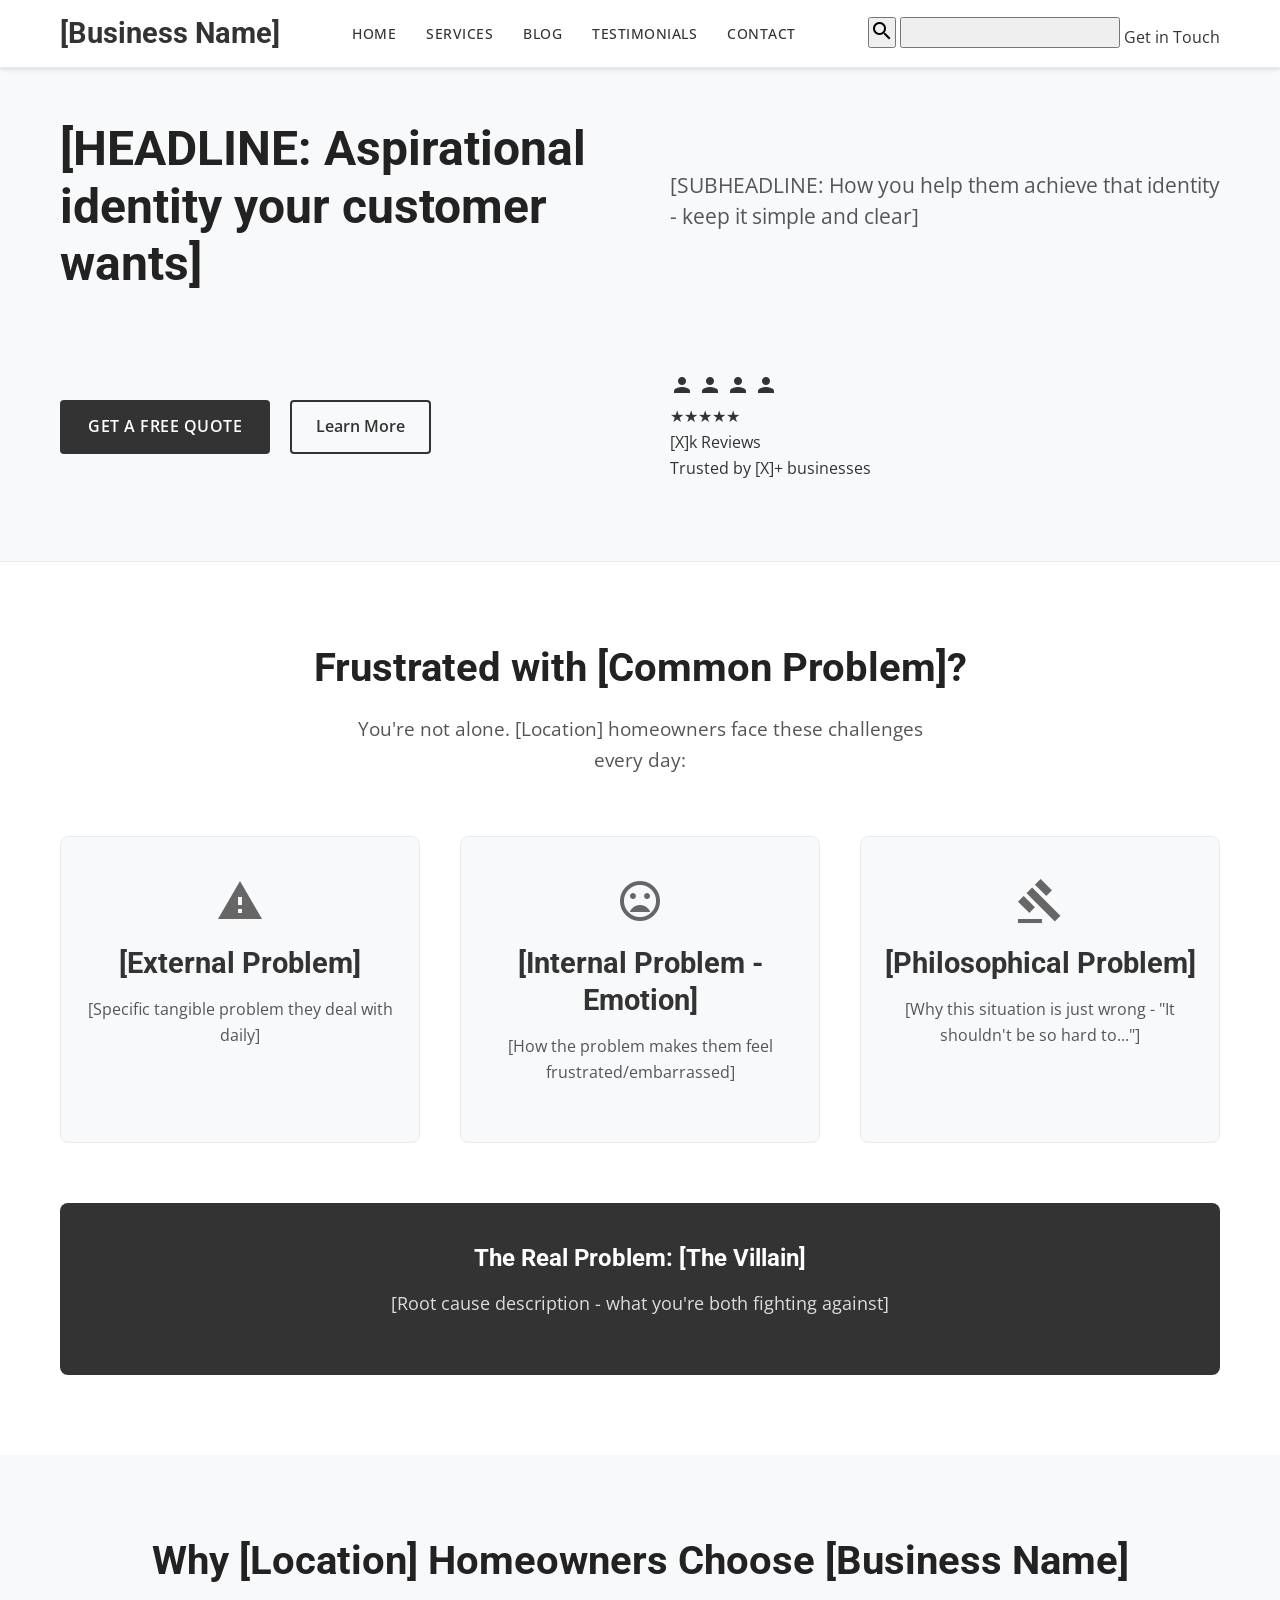
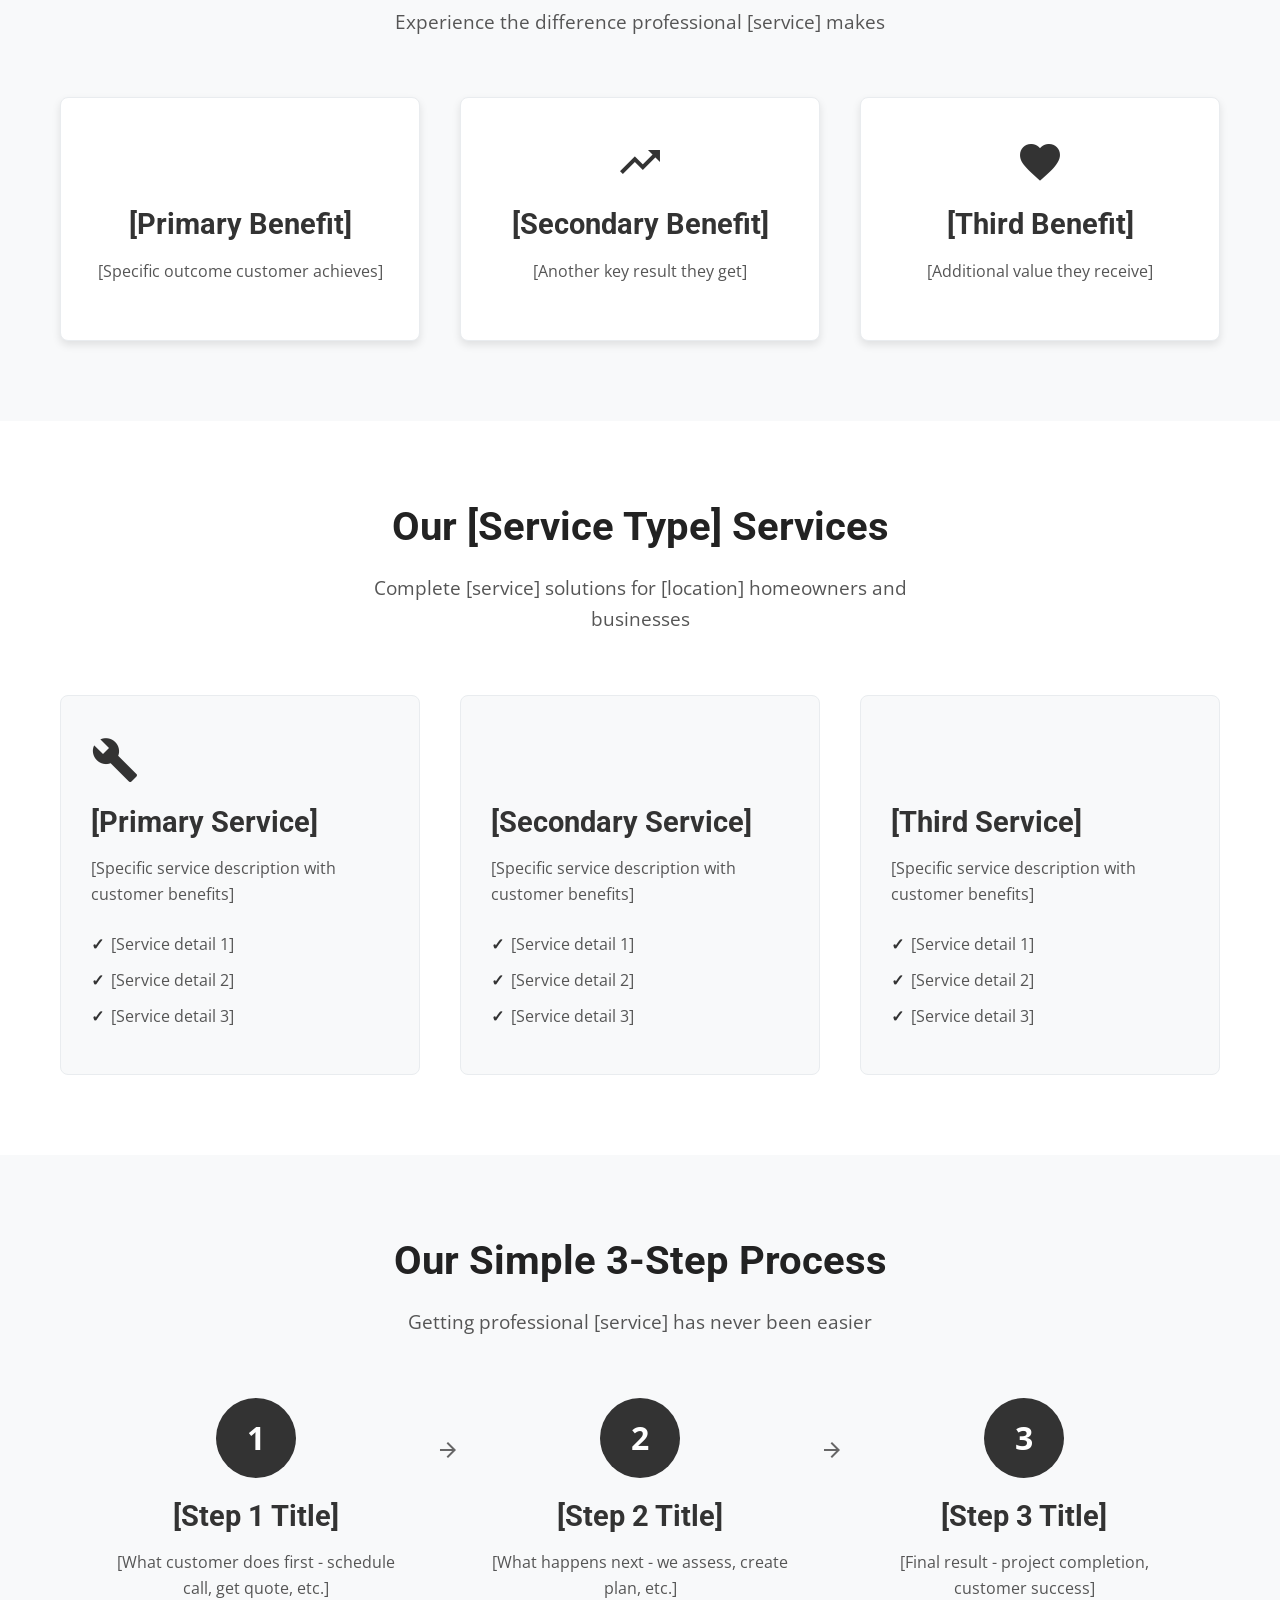
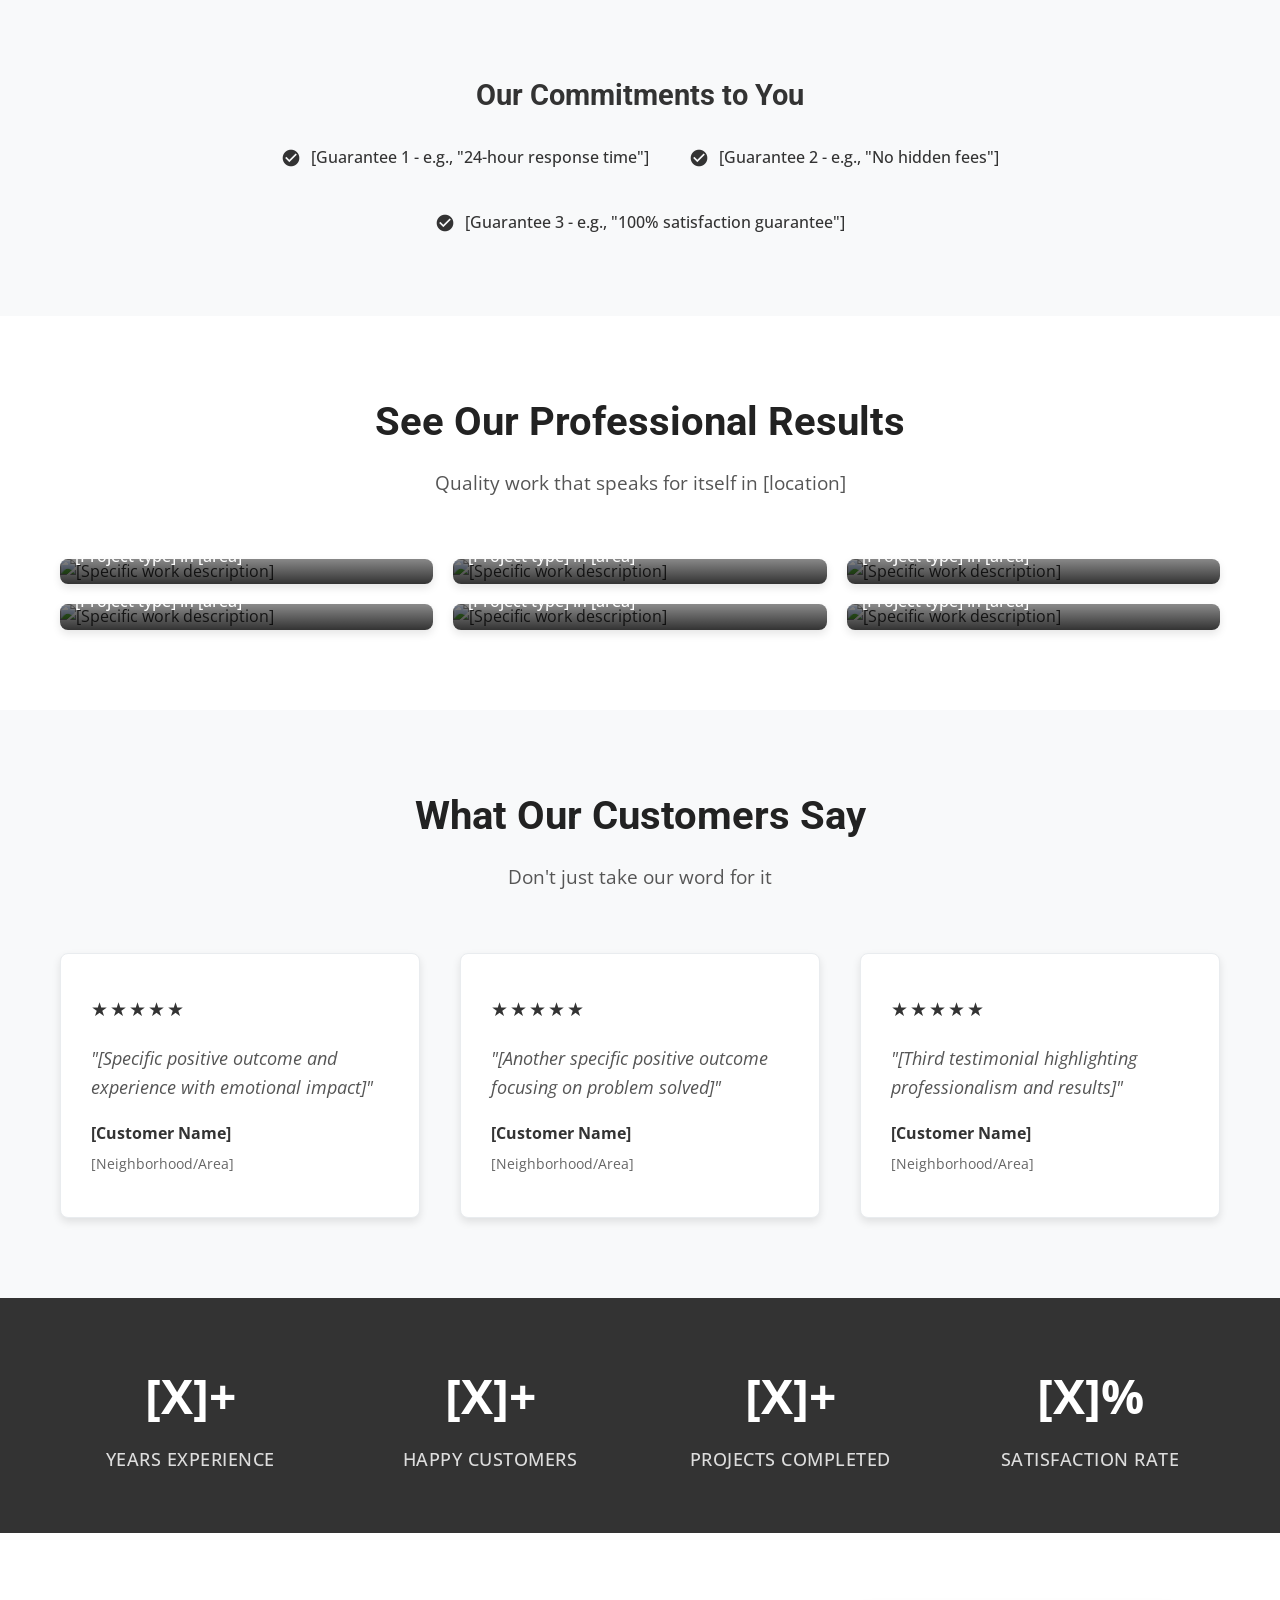
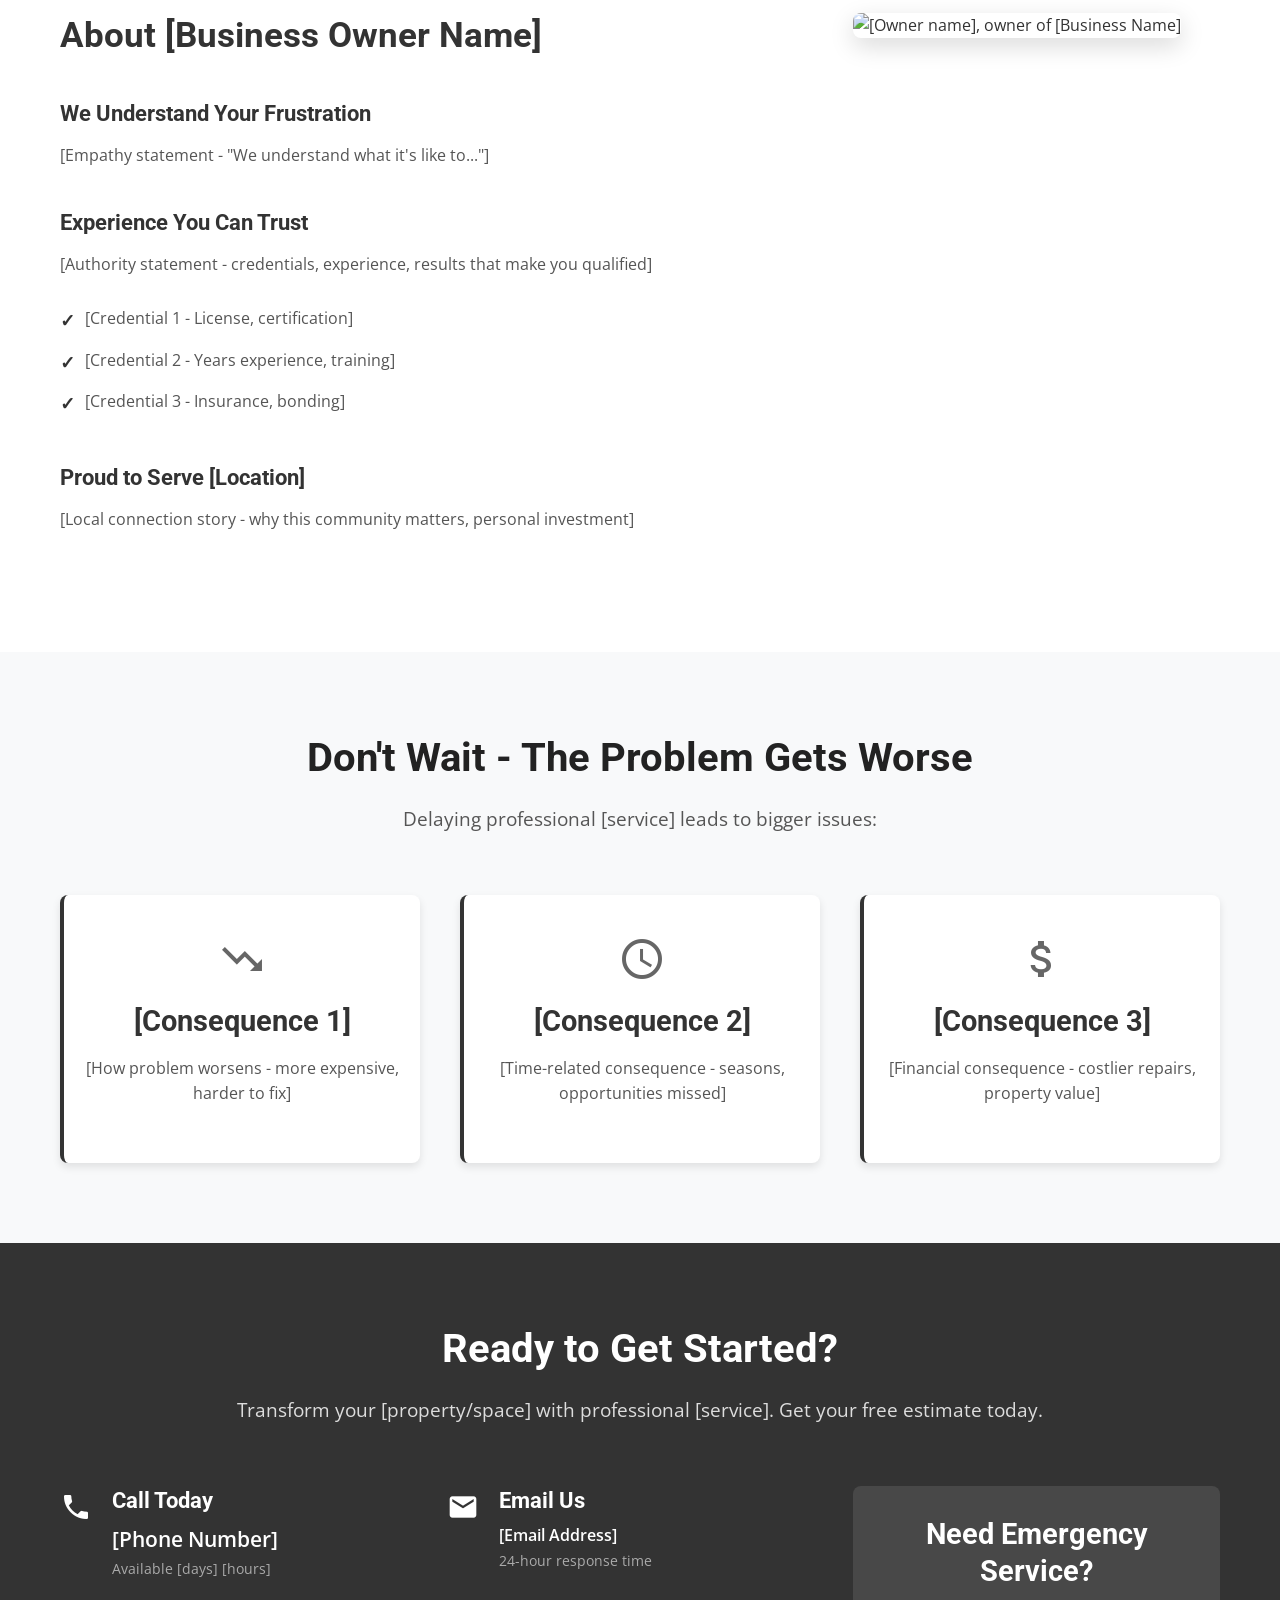
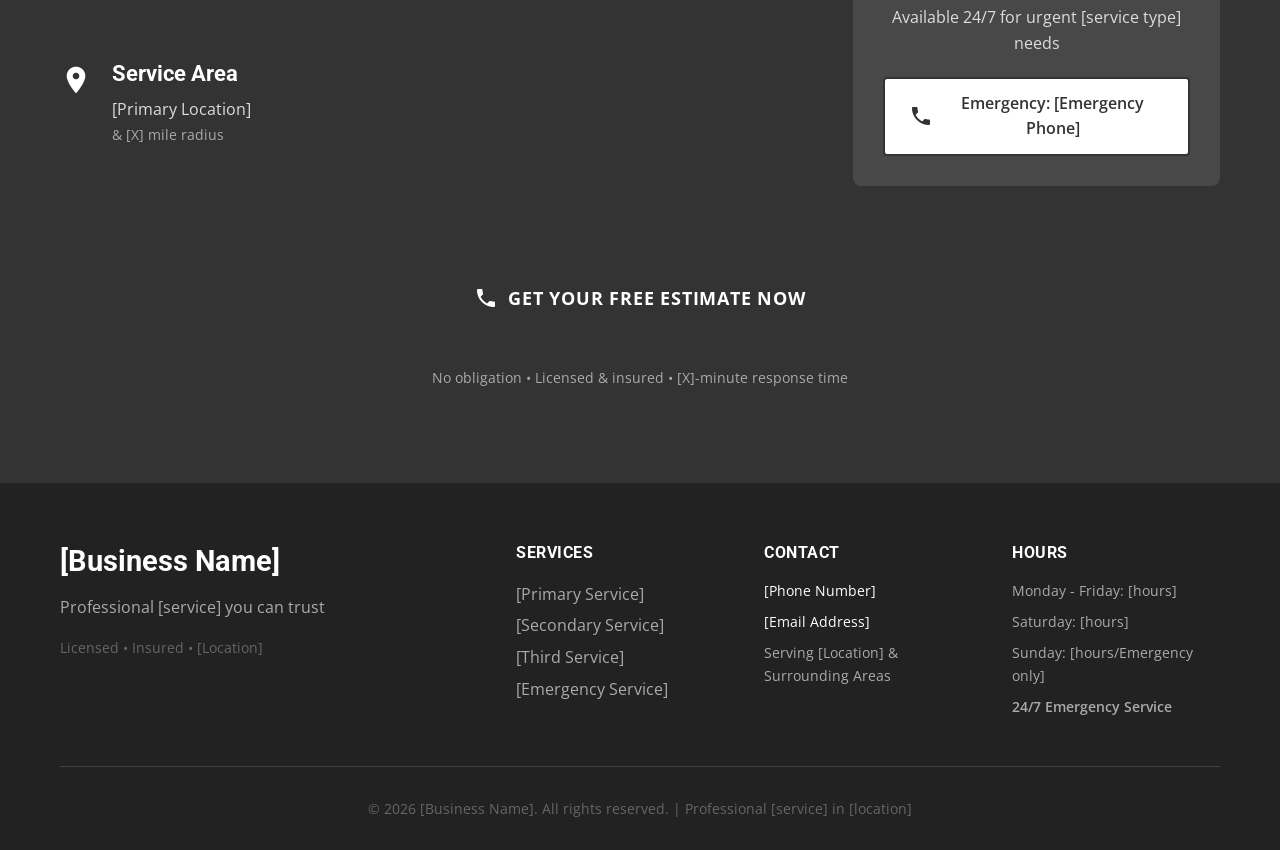
==== index.html @ 0d05a748 "Replace service icon placeholders with valid Material Icons Used build, construction, and handyman i" ====
<!DOCTYPE html>
<html lang="en">
<head>
    <meta charset="UTF-8">
    <meta name="viewport" content="width=device-width, initial-scale=1.0">
    <title>[Business Name] | Professional [Service Type] in [Location]</title>
    <meta name="description" content="Professional [service] in [location]. Licensed, insured, quality work. Get your free estimate today.">
    
    <!-- Google Material Icons -->
    <link href="https://fonts.googleapis.com/icon?family=Material+Icons" rel="stylesheet">
    <!-- Google Fonts -->
    <link href="https://fonts.googleapis.com/css2?family=Open+Sans:wght@400;600;700&family=Roboto:wght@400;500;700&display=swap" rel="stylesheet">
    
    <link rel="stylesheet" href="styles.css">
</head>
<body>
    <!-- Header/Navigation -->
    <header class="header">
        <div class="container">
            <div class="nav-content">
                <div class="logo">
                    <h1>[Business Name]</h1>
                </div>
                <nav class="nav">
                    <a href="#home">Home</a>
                    <a href="#services">Services</a>
                    <a href="#blog">Blog</a>
                    <a href="#testimonials">Testimonials</a>
                    <a href="#contact">Contact</a>
                </nav>
                <div class="header-utilities">
                    <button class="search-btn" aria-label="Search">
                        <span class="material-icons">search</span>
                    </button>
                    <button class="theme-toggle" aria-label="Toggle dark mode">
                        <span class="material-icons">dark_mode</span>
                    </button>
                    <a href="#contact" class="get-in-touch-btn">Get in Touch</a>
                </div>
                <div class="mobile-menu-toggle">
                    <span class="material-icons">menu</span>
                </div>
            </div>
        </div>
    </header>

    <!-- Hero Section - StoryBrand Aspirational Identity -->
    <section class="hero">
        <div class="container">
            <div class="hero-content">
                <h1 class="hero-headline">[HEADLINE: Aspirational identity your customer wants]</h1>
                <p class="hero-subheadline">[SUBHEADLINE: How you help them achieve that identity - keep it simple and clear]</p>
                
                <div class="hero-cta">
                    <a href="#contact" class="btn-primary">Get a Free Quote</a>
                    <a href="#services" class="btn-secondary">Learn More</a>
                </div>
                
                <div class="social-proof">
                    <div class="social-proof-row">
                        <div class="customer-avatars">
                            <span class="avatar avatar-1"><span class="material-icons">person</span></span>
                            <span class="avatar avatar-2"><span class="material-icons">person</span></span>
                            <span class="avatar avatar-3"><span class="material-icons">person</span></span>
                            <span class="avatar avatar-4"><span class="material-icons">person</span></span>
                        </div>
                        <div class="reviews">
                            <div class="stars">★★★★★</div>
                            <div class="review-text">[X]k Reviews</div>
                        </div>
                    </div>
                    <div class="trust-statement">Trusted by [X]+ businesses</div>
                </div>
            </div>
        </div>
    </section>

    <!-- Problem Section - StoryBrand Problem -->
    <section class="problems">
        <div class="container">
            <div class="section-header">
                <h2>Frustrated with [Common Problem]?</h2>
                <p>You're not alone. [Location] homeowners face these challenges every day:</p>
            </div>
            <div class="problems-grid">
                <div class="problem-card">
                    <span class="material-icons">warning</span>
                    <h3>[External Problem]</h3>
                    <p>[Specific tangible problem they deal with daily]</p>
                </div>
                <div class="problem-card">
                    <span class="material-icons">mood_bad</span>
                    <h3>[Internal Problem - Emotion]</h3>
                    <p>[How the problem makes them feel frustrated/embarrassed]</p>
                </div>
                <div class="problem-card">
                    <span class="material-icons">gavel</span>
                    <h3>[Philosophical Problem]</h3>
                    <p>[Why this situation is just wrong - "It shouldn't be so hard to..."]</p>
                </div>
            </div>
            <div class="villain">
                <h3>The Real Problem: [The Villain]</h3>
                <p>[Root cause description - what you're both fighting against]</p>
            </div>
        </div>
    </section>

    <!-- Benefits Section - Why Choose Us -->
    <section class="benefits">
        <div class="container">
            <div class="section-header">
                <h2>Why [Location] Homeowners Choose [Business Name]</h2>
                <p>Experience the difference professional [service] makes</p>
            </div>
            <div class="benefits-grid">
                <div class="benefit-card">
                    <span class="material-icons">shield</span>
                    <h3>[Primary Benefit]</h3>
                    <p>[Specific outcome customer achieves]</p>
                </div>
                <div class="benefit-card">
                    <span class="material-icons">trending_up</span>
                    <h3>[Secondary Benefit]</h3>
                    <p>[Another key result they get]</p>
                </div>
                <div class="benefit-card">
                    <span class="material-icons">favorite</span>
                    <h3>[Third Benefit]</h3>
                    <p>[Additional value they receive]</p>
                </div>
            </div>
        </div>
    </section>

    <!-- Services Section -->
    <section id="services" class="services">
        <div class="container">
            <div class="section-header">
                <h2>Our [Service Type] Services</h2>
                <p>Complete [service] solutions for [location] homeowners and businesses</p>
            </div>
            <div class="services-grid">
                <div class="service-card">
                    <span class="material-icons">build</span>
                    <h3>[Primary Service]</h3>
                    <p>[Specific service description with customer benefits]</p>
                    <ul>
                        <li>[Service detail 1]</li>
                        <li>[Service detail 2]</li>
                        <li>[Service detail 3]</li>
                    </ul>
                </div>
                <div class="service-card">
                    <span class="material-icons">construction</span>
                    <h3>[Secondary Service]</h3>
                    <p>[Specific service description with customer benefits]</p>
                    <ul>
                        <li>[Service detail 1]</li>
                        <li>[Service detail 2]</li>
                        <li>[Service detail 3]</li>
                    </ul>
                </div>
                <div class="service-card">
                    <span class="material-icons">handyman</span>
                    <h3>[Third Service]</h3>
                    <p>[Specific service description with customer benefits]</p>
                    <ul>
                        <li>[Service detail 1]</li>
                        <li>[Service detail 2]</li>
                        <li>[Service detail 3]</li>
                    </ul>
                </div>
            </div>
        </div>
    </section>

    <!-- Process Section - StoryBrand Plan -->
    <section id="process" class="process">
        <div class="container">
            <div class="section-header">
                <h2>Our Simple 3-Step Process</h2>
                <p>Getting professional [service] has never been easier</p>
            </div>
            <div class="process-steps">
                <div class="step">
                    <div class="step-number">1</div>
                    <div class="step-content">
                        <h3>[Step 1 Title]</h3>
                        <p>[What customer does first - schedule call, get quote, etc.]</p>
                    </div>
                </div>
                <div class="step-arrow">
                    <span class="material-icons">arrow_forward</span>
                </div>
                <div class="step">
                    <div class="step-number">2</div>
                    <div class="step-content">
                        <h3>[Step 2 Title]</h3>
                        <p>[What happens next - we assess, create plan, etc.]</p>
                    </div>
                </div>
                <div class="step-arrow">
                    <span class="material-icons">arrow_forward</span>
                </div>
                <div class="step">
                    <div class="step-number">3</div>
                    <div class="step-content">
                        <h3>[Step 3 Title]</h3>
                        <p>[Final result - project completion, customer success]</p>
                    </div>
                </div>
            </div>
            <div class="process-guarantees">
                <h3>Our Commitments to You</h3>
                <div class="guarantees-grid">
                    <div class="guarantee">
                        <span class="material-icons">check_circle</span>
                        <span>[Guarantee 1 - e.g., "24-hour response time"]</span>
                    </div>
                    <div class="guarantee">
                        <span class="material-icons">check_circle</span>
                        <span>[Guarantee 2 - e.g., "No hidden fees"]</span>
                    </div>
                    <div class="guarantee">
                        <span class="material-icons">check_circle</span>
                        <span>[Guarantee 3 - e.g., "100% satisfaction guarantee"]</span>
                    </div>
                </div>
            </div>
        </div>
    </section>

    <!-- Gallery Section -->
    <section id="gallery" class="gallery">
        <div class="container">
            <div class="section-header">
                <h2>See Our Professional Results</h2>
                <p>Quality work that speaks for itself in [location]</p>
            </div>
            <div class="gallery-grid">
                <div class="gallery-item">
                    <img src="assets/images/gallery/before-after-1.jpg" alt="[Specific work description]" loading="lazy">
                    <div class="gallery-caption">[Project type] in [area]</div>
                </div>
                <div class="gallery-item">
                    <img src="assets/images/gallery/before-after-2.jpg" alt="[Specific work description]" loading="lazy">
                    <div class="gallery-caption">[Project type] in [area]</div>
                </div>
                <div class="gallery-item">
                    <img src="assets/images/gallery/before-after-3.jpg" alt="[Specific work description]" loading="lazy">
                    <div class="gallery-caption">[Project type] in [area]</div>
                </div>
                <div class="gallery-item">
                    <img src="assets/images/gallery/before-after-4.jpg" alt="[Specific work description]" loading="lazy">
                    <div class="gallery-caption">[Project type] in [area]</div>
                </div>
                <div class="gallery-item">
                    <img src="assets/images/gallery/before-after-5.jpg" alt="[Specific work description]" loading="lazy">
                    <div class="gallery-caption">[Project type] in [area]</div>
                </div>
                <div class="gallery-item">
                    <img src="assets/images/gallery/before-after-6.jpg" alt="[Specific work description]" loading="lazy">
                    <div class="gallery-caption">[Project type] in [area]</div>
                </div>
            </div>
        </div>
    </section>

    <!-- Testimonials Section -->
    <section id="testimonials" class="testimonials">
        <div class="container">
            <div class="section-header">
                <h2>What Our Customers Say</h2>
                <p>Don't just take our word for it</p>
            </div>
            <div class="testimonials-grid">
                <div class="testimonial">
                    <div class="testimonial-content">
                        <div class="stars">★★★★★</div>
                        <p>"[Specific positive outcome and experience with emotional impact]"</p>
                        <div class="testimonial-author">
                            <strong>[Customer Name]</strong>
                            <span>[Neighborhood/Area]</span>
                        </div>
                    </div>
                </div>
                <div class="testimonial">
                    <div class="testimonial-content">
                        <div class="stars">★★★★★</div>
                        <p>"[Another specific positive outcome focusing on problem solved]"</p>
                        <div class="testimonial-author">
                            <strong>[Customer Name]</strong>
                            <span>[Neighborhood/Area]</span>
                        </div>
                    </div>
                </div>
                <div class="testimonial">
                    <div class="testimonial-content">
                        <div class="stars">★★★★★</div>
                        <p>"[Third testimonial highlighting professionalism and results]"</p>
                        <div class="testimonial-author">
                            <strong>[Customer Name]</strong>
                            <span>[Neighborhood/Area]</span>
                        </div>
                    </div>
                </div>
            </div>
        </div>
    </section>

    <!-- Stats Section - Authority Building -->
    <section class="stats">
        <div class="container">
            <div class="stats-grid">
                <div class="stat">
                    <div class="stat-number">[X]+</div>
                    <div class="stat-label">Years Experience</div>
                </div>
                <div class="stat">
                    <div class="stat-number">[X]+</div>
                    <div class="stat-label">Happy Customers</div>
                </div>
                <div class="stat">
                    <div class="stat-number">[X]+</div>
                    <div class="stat-label">Projects Completed</div>
                </div>
                <div class="stat">
                    <div class="stat-number">[X]%</div>
                    <div class="stat-label">Satisfaction Rate</div>
                </div>
            </div>
        </div>
    </section>

    <!-- About Section - StoryBrand Guide -->
    <section id="about" class="about">
        <div class="container">
            <div class="about-content">
                <div class="about-text">
                    <h2>About [Business Owner Name]</h2>
                    <div class="empathy">
                        <h3>We Understand Your Frustration</h3>
                        <p>[Empathy statement - "We understand what it's like to..."]</p>
                    </div>
                    <div class="authority">
                        <h3>Experience You Can Trust</h3>
                        <p>[Authority statement - credentials, experience, results that make you qualified]</p>
                        <ul class="credentials">
                            <li>[Credential 1 - License, certification]</li>
                            <li>[Credential 2 - Years experience, training]</li>
                            <li>[Credential 3 - Insurance, bonding]</li>
                        </ul>
                    </div>
                    <div class="local-connection">
                        <h3>Proud to Serve [Location]</h3>
                        <p>[Local connection story - why this community matters, personal investment]</p>
                    </div>
                </div>
                <div class="about-image">
                    <img src="assets/images/owner-professional.jpg" alt="[Owner name], owner of [Business Name]" loading="lazy">
                </div>
            </div>
        </div>
    </section>

    <!-- Stakes Section - Cost of Inaction -->
    <section class="stakes">
        <div class="container">
            <div class="section-header">
                <h2>Don't Wait - The Problem Gets Worse</h2>
                <p>Delaying professional [service] leads to bigger issues:</p>
            </div>
            <div class="stakes-grid">
                <div class="stake">
                    <span class="material-icons">trending_down</span>
                    <h3>[Consequence 1]</h3>
                    <p>[How problem worsens - more expensive, harder to fix]</p>
                </div>
                <div class="stake">
                    <span class="material-icons">schedule</span>
                    <h3>[Consequence 2]</h3>
                    <p>[Time-related consequence - seasons, opportunities missed]</p>
                </div>
                <div class="stake">
                    <span class="material-icons">attach_money</span>
                    <h3>[Consequence 3]</h3>
                    <p>[Financial consequence - costlier repairs, property value]</p>
                </div>
            </div>
        </div>
    </section>

    <!-- Contact Section - Strong CTA -->
    <section id="contact" class="contact">
        <div class="container">
            <div class="contact-header">
                <h2>Ready to Get Started?</h2>
                <p>Transform your [property/space] with professional [service]. Get your free estimate today.</p>
            </div>
            <div class="contact-content">
                <div class="contact-info">
                    <div class="contact-method">
                        <span class="material-icons">phone</span>
                        <div>
                            <h4>Call Today</h4>
                            <p class="phone-number"><a href="tel:[phone]">[Phone Number]</a></p>
                            <span class="available">Available [days] [hours]</span>
                        </div>
                    </div>
                    <div class="contact-method">
                        <span class="material-icons">email</span>
                        <div>
                            <h4>Email Us</h4>
                            <p><a href="mailto:[email]">[Email Address]</a></p>
                            <span class="response">24-hour response time</span>
                        </div>
                    </div>
                    <div class="contact-method">
                        <span class="material-icons">location_on</span>
                        <div>
                            <h4>Service Area</h4>
                            <p>[Primary Location]</p>
                            <span class="coverage">& [X] mile radius</span>
                        </div>
                    </div>
                </div>
                <div class="emergency-contact">
                    <h3>Need Emergency Service?</h3>
                    <p>Available 24/7 for urgent [service type] needs</p>
                    <a href="tel:[emergency-phone]" class="btn-emergency">
                        <span class="material-icons">phone</span>
                        Emergency: [Emergency Phone]
                    </a>
                </div>
            </div>
            <div class="final-cta">
                <a href="tel:[phone]" class="btn-primary-large">
                    <span class="material-icons">phone</span>
                    Get Your Free Estimate Now
                </a>
                <p class="cta-subtext">No obligation • Licensed & insured • [X]-minute response time</p>
            </div>
        </div>
    </section>

    <!-- Footer -->
    <footer class="footer">
        <div class="container">
            <div class="footer-content">
                <div class="footer-brand">
                    <h3>[Business Name]</h3>
                    <p class="footer-tagline">Professional [service] you can trust</p>
                    <div class="footer-credentials">
                        <span>Licensed • Insured • [Location]</span>
                    </div>
                </div>
                <div class="footer-services">
                    <h4>Services</h4>
                    <ul>
                        <li>[Primary Service]</li>
                        <li>[Secondary Service]</li>
                        <li>[Third Service]</li>
                        <li>[Emergency Service]</li>
                    </ul>
                </div>
                <div class="footer-contact">
                    <h4>Contact</h4>
                    <p><a href="tel:[phone]">[Phone Number]</a></p>
                    <p><a href="mailto:[email]">[Email Address]</a></p>
                    <p>Serving [Location] & Surrounding Areas</p>
                </div>
                <div class="footer-hours">
                    <h4>Hours</h4>
                    <p>Monday - Friday: [hours]</p>
                    <p>Saturday: [hours]</p>
                    <p>Sunday: [hours/Emergency only]</p>
                    <p class="emergency">24/7 Emergency Service</p>
                </div>
            </div>
            <div class="footer-bottom">
                <p>&copy; 2026 [Business Name]. All rights reserved. | Professional [service] in [location]</p>
            </div>
        </div>
    </footer>

    <!-- Mobile Menu & Header Utilities Script -->
    <script>
        document.addEventListener('DOMContentLoaded', function() {
            // Mobile menu toggle
            const mobileToggle = document.querySelector('.mobile-menu-toggle');
            const nav = document.querySelector('.nav');
            
            if (mobileToggle && nav) {
                mobileToggle.addEventListener('click', function() {
                    nav.classList.toggle('active');
                    const icon = mobileToggle.querySelector('.material-icons');
                    icon.textContent = nav.classList.contains('active') ? 'close' : 'menu';
                });
                
                // Close mobile menu when clicking nav links
                const navLinks = document.querySelectorAll('.nav a');
                navLinks.forEach(link => {
                    link.addEventListener('click', function() {
                        nav.classList.remove('active');
                        const icon = mobileToggle.querySelector('.material-icons');
                        icon.textContent = 'menu';
                    });
                });
            }
            
            // Theme toggle functionality (placeholder)
            const themeToggle = document.querySelector('.theme-toggle');
            if (themeToggle) {
                themeToggle.addEventListener('click', function() {
                    const icon = themeToggle.querySelector('.material-icons');
                    if (icon.textContent === 'dark_mode') {
                        icon.textContent = 'light_mode';
                        // Add dark theme logic here
                    } else {
                        icon.textContent = 'dark_mode';
                        // Add light theme logic here
                    }
                });
            }
            
            // Search button functionality (placeholder)
            const searchBtn = document.querySelector('.search-btn');
            if (searchBtn) {
                searchBtn.addEventListener('click', function() {
                    // Add search functionality here
                    console.log('Search clicked');
                });
            }
        });
    </script>
</body>
</html>
---- styles.css ----
/* Reset and Base Styles */
* {
    margin: 0;
    padding: 0;
    box-sizing: border-box;
}

html {
    scroll-behavior: smooth;
}

body {
    font-family: 'Open Sans', -apple-system, BlinkMacSystemFont, sans-serif;
    font-size: 16px;
    line-height: 1.6;
    color: #333;
    background-color: #fff;
}

.container {
    max-width: 1200px;
    margin: 0 auto;
    padding: 0 20px;
}

/* Typography */
h1, h2, h3, h4, h5, h6 {
    font-family: 'Roboto', sans-serif;
    font-weight: 700;
    line-height: 1.3;
    margin-bottom: 0.5em;
    color: #222;
}

h1 { font-size: 2.5em; }
h2 { font-size: 2.2em; }
h3 { font-size: 1.8em; }
h4 { font-size: 1.4em; }
h5 { font-size: 1.2em; }
h6 { font-size: 1em; }

p {
    margin-bottom: 1em;
    color: #555;
}

a {
    color: #333;
    text-decoration: none;
    transition: color 0.3s ease;
}

a:hover {
    color: #666;
}

/* Buttons */
.btn-primary {
    background-color: #333;
    color: #fff;
    padding: 14px 28px;
    border: none;
    border-radius: 4px;
    font-size: 16px;
    font-weight: 600;
    text-transform: uppercase;
    letter-spacing: 0.5px;
    cursor: pointer;
    transition: all 0.3s ease;
    display: inline-block;
    text-align: center;
}

.btn-primary:hover {
    background-color: #555;
    transform: translateY(-1px);
    box-shadow: 0 4px 8px rgba(0,0,0,0.2);
    color: #fff;
}

.btn-secondary {
    background-color: #f8f9fa;
    color: #333;
    border: 2px solid #333;
    padding: 12px 24px;
    border-radius: 4px;
    font-size: 16px;
    font-weight: 600;
    display: inline-flex;
    align-items: center;
    gap: 8px;
    transition: all 0.3s ease;
}

.btn-secondary:hover {
    background-color: #333;
    color: #fff;
    transform: translateY(-1px);
    box-shadow: 0 4px 8px rgba(0,0,0,0.2);
}

.btn-primary-large {
    background-color: #333;
    color: #fff;
    padding: 18px 36px;
    border: none;
    border-radius: 6px;
    font-size: 18px;
    font-weight: 700;
    text-transform: uppercase;
    letter-spacing: 0.8px;
    cursor: pointer;
    transition: all 0.3s ease;
    display: inline-flex;
    align-items: center;
    gap: 10px;
    margin: 20px 0;
}

.btn-primary-large:hover {
    background-color: #555;
    transform: translateY(-2px);
    box-shadow: 0 6px 12px rgba(0,0,0,0.3);
    color: #fff;
}

.btn-emergency {
    background-color: #fff;
    color: #333;
    border: 2px solid #333;
    padding: 12px 24px;
    border-radius: 4px;
    font-size: 16px;
    font-weight: 600;
    display: inline-flex;
    align-items: center;
    gap: 8px;
    transition: all 0.3s ease;
}

.btn-emergency:hover {
    background-color: #333;
    color: #fff;
}

/* Header */
.header {
    background-color: #fff;
    border-bottom: 1px solid #e9ecef;
    padding: 15px 0;
    position: fixed;
    top: 0;
    left: 0;
    right: 0;
    z-index: 1000;
    box-shadow: 0 2px 4px rgba(0,0,0,0.1);
}

.nav-content {
    display: flex;
    justify-content: space-between;
    align-items: center;
}

.logo h1 {
    font-size: 1.8em;
    font-weight: 700;
    color: #333;
    margin: 0;
}

.logo .tagline {
    font-size: 0.9em;
    color: #666;
    font-weight: 400;
}

.nav {
    display: flex;
    align-items: center;
    gap: 30px;
}

.nav a {
    font-weight: 500;
    text-transform: uppercase;
    letter-spacing: 0.5px;
    font-size: 14px;
    color: #333;
    transition: color 0.3s ease;
}

.nav a:hover {
    color: #666;
}

.call-btn {
    background-color: #333;
    color: #fff !important;
    padding: 10px 20px;
    border-radius: 4px;
    font-weight: 600;
    text-transform: uppercase;
    letter-spacing: 0.5px;
    font-size: 14px;
    display: flex;
    align-items: center;
    gap: 6px;
    transition: all 0.3s ease;
}

.call-btn:hover {
    background-color: #555;
    transform: translateY(-1px);
    box-shadow: 0 4px 8px rgba(0,0,0,0.2);
}

.mobile-menu-toggle {
    display: none;
    cursor: pointer;
    padding: 5px;
}

/* Hero Section */
.hero {
    padding: 120px 0 80px;
    background-color: #f8f9fa;
    border-bottom: 1px solid #e9ecef;
}

.hero-content {
    display: grid;
    grid-template-columns: 1fr 1fr;
    gap: 60px;
    align-items: center;
}

.hero-headline {
    font-size: 3em;
    color: #222;
    margin-bottom: 20px;
    line-height: 1.2;
}

.hero-subheadline {
    font-size: 1.3em;
    color: #555;
    margin-bottom: 30px;
    line-height: 1.5;
}

.hero-features {
    display: flex;
    flex-direction: column;
    gap: 15px;
    margin-bottom: 30px;
}

.feature {
    display: flex;
    align-items: center;
    gap: 10px;
    color: #333;
    font-weight: 500;
}

.feature .material-icons {
    color: #333;
    font-size: 20px;
}

.hero-cta {
    display: flex;
    gap: 20px;
    flex-wrap: wrap;
}

.hero-image img {
    width: 100%;
    border-radius: 8px;
    box-shadow: 0 8px 24px rgba(0,0,0,0.15);
}

/* Section Headers */
.section-header {
    text-align: center;
    margin-bottom: 60px;
}

.section-header h2 {
    font-size: 2.5em;
    color: #222;
    margin-bottom: 20px;
}

.section-header p {
    font-size: 1.2em;
    color: #555;
    max-width: 600px;
    margin: 0 auto;
}

/* Problems Section */
.problems {
    padding: 80px 0;
    background-color: #fff;
}

.problems-grid {
    display: grid;
    grid-template-columns: repeat(auto-fit, minmax(300px, 1fr));
    gap: 40px;
    margin-bottom: 60px;
}

.problem-card {
    text-align: center;
    padding: 40px 20px;
    background-color: #f8f9fa;
    border-radius: 8px;
    border: 1px solid #e9ecef;
}

.problem-card .material-icons {
    font-size: 48px;
    color: #666;
    margin-bottom: 20px;
}

.problem-card h3 {
    color: #333;
    margin-bottom: 15px;
}

.problem-card p {
    color: #555;
    line-height: 1.6;
}

.villain {
    text-align: center;
    padding: 40px;
    background-color: #333;
    color: #fff;
    border-radius: 8px;
}

.villain h3 {
    color: #fff;
    margin-bottom: 15px;
    font-size: 1.5em;
}

.villain p {
    color: #ddd;
    font-size: 1.1em;
}

/* Benefits Section */
.benefits {
    padding: 80px 0;
    background-color: #f8f9fa;
}

.benefits-grid {
    display: grid;
    grid-template-columns: repeat(auto-fit, minmax(300px, 1fr));
    gap: 40px;
}

.benefit-card {
    text-align: center;
    padding: 40px 20px;
    background-color: #fff;
    border-radius: 8px;
    border: 1px solid #e9ecef;
    box-shadow: 0 4px 8px rgba(0,0,0,0.1);
    transition: transform 0.3s ease, box-shadow 0.3s ease;
}

.benefit-card:hover {
    transform: translateY(-4px);
    box-shadow: 0 8px 16px rgba(0,0,0,0.15);
}

.benefit-card .material-icons {
    font-size: 48px;
    color: #333;
    margin-bottom: 20px;
}

.benefit-card h3 {
    color: #333;
    margin-bottom: 15px;
}

.benefit-card p {
    color: #555;
    line-height: 1.6;
}

/* Services Section */
.services {
    padding: 80px 0;
    background-color: #fff;
}

.services-grid {
    display: grid;
    grid-template-columns: repeat(auto-fit, minmax(350px, 1fr));
    gap: 40px;
}

.service-card {
    padding: 40px 30px;
    background-color: #f8f9fa;
    border-radius: 8px;
    border: 1px solid #e9ecef;
    transition: transform 0.3s ease, box-shadow 0.3s ease;
}

.service-card:hover {
    transform: translateY(-4px);
    box-shadow: 0 8px 16px rgba(0,0,0,0.15);
}

.service-card .material-icons {
    font-size: 48px;
    color: #333;
    margin-bottom: 20px;
}

.service-card h3 {
    color: #333;
    margin-bottom: 15px;
}

.service-card p {
    color: #555;
    margin-bottom: 20px;
    line-height: 1.6;
}

.service-card ul {
    list-style: none;
}

.service-card ul li {
    color: #555;
    padding: 5px 0;
    position: relative;
    padding-left: 20px;
}

.service-card ul li::before {
    content: "✓";
    position: absolute;
    left: 0;
    color: #333;
    font-weight: bold;
}

/* Process Section */
.process {
    padding: 80px 0;
    background-color: #f8f9fa;
}

.process-steps {
    display: flex;
    justify-content: center;
    align-items: flex-start;
    gap: 30px;
    margin-bottom: 60px;
    flex-wrap: wrap;
}

.step {
    text-align: center;
    max-width: 300px;
    flex: 1;
    min-width: 250px;
}

.step-number {
    width: 80px;
    height: 80px;
    background-color: #333;
    color: #fff;
    border-radius: 50%;
    display: flex;
    align-items: center;
    justify-content: center;
    font-size: 2em;
    font-weight: 700;
    margin: 0 auto 20px;
}

.step-content h3 {
    color: #333;
    margin-bottom: 15px;
}

.step-content p {
    color: #555;
    line-height: 1.6;
}

.step-arrow {
    display: flex;
    align-items: center;
    color: #666;
    font-size: 2em;
    margin-top: 40px;
}

.process-guarantees {
    text-align: center;
    margin-top: 60px;
}

.process-guarantees h3 {
    color: #333;
    margin-bottom: 30px;
    font-size: 1.8em;
}

.guarantees-grid {
    display: flex;
    justify-content: center;
    gap: 40px;
    flex-wrap: wrap;
}

.guarantee {
    display: flex;
    align-items: center;
    gap: 10px;
    color: #333;
    font-weight: 500;
}

.guarantee .material-icons {
    color: #333;
    font-size: 20px;
}

/* Gallery Section */
.gallery {
    padding: 80px 0;
    background-color: #fff;
}

.gallery-grid {
    display: grid;
    grid-template-columns: repeat(auto-fit, minmax(300px, 1fr));
    gap: 20px;
}

.gallery-item {
    position: relative;
    border-radius: 8px;
    overflow: hidden;
    box-shadow: 0 4px 8px rgba(0,0,0,0.1);
    transition: transform 0.3s ease, box-shadow 0.3s ease;
}

.gallery-item:hover {
    transform: translateY(-4px);
    box-shadow: 0 8px 16px rgba(0,0,0,0.15);
}

.gallery-item img {
    width: 100%;
    height: 250px;
    object-fit: cover;
}

.gallery-caption {
    position: absolute;
    bottom: 0;
    left: 0;
    right: 0;
    background: linear-gradient(transparent, rgba(0,0,0,0.8));
    color: #fff;
    padding: 20px 15px 15px;
    font-weight: 500;
}

/* Testimonials Section */
.testimonials {
    padding: 80px 0;
    background-color: #f8f9fa;
}

.testimonials-grid {
    display: grid;
    grid-template-columns: repeat(auto-fit, minmax(300px, 1fr));
    gap: 40px;
}

.testimonial {
    background-color: #fff;
    padding: 40px 30px;
    border-radius: 8px;
    box-shadow: 0 4px 8px rgba(0,0,0,0.1);
    border: 1px solid #e9ecef;
}

.testimonial-content .stars {
    color: #333;
    font-size: 1.2em;
    margin-bottom: 20px;
    letter-spacing: 2px;
}

.testimonial-content p {
    color: #555;
    font-style: italic;
    line-height: 1.6;
    margin-bottom: 20px;
    font-size: 1.1em;
}

.testimonial-author strong {
    color: #333;
    display: block;
    margin-bottom: 5px;
}

.testimonial-author span {
    color: #666;
    font-size: 0.9em;
}

/* Stats Section */
.stats {
    padding: 60px 0;
    background-color: #333;
    color: #fff;
}

.stats-grid {
    display: grid;
    grid-template-columns: repeat(auto-fit, minmax(200px, 1fr));
    gap: 40px;
}

.stat {
    text-align: center;
}

.stat-number {
    font-size: 3em;
    font-weight: 700;
    color: #fff;
    display: block;
    margin-bottom: 10px;
}

.stat-label {
    font-size: 1.1em;
    color: #ddd;
    text-transform: uppercase;
    letter-spacing: 0.5px;
    font-weight: 500;
}

/* About Section */
.about {
    padding: 80px 0;
    background-color: #fff;
}

.about-content {
    display: grid;
    grid-template-columns: 2fr 1fr;
    gap: 60px;
    align-items: start;
}

.about-text h2 {
    color: #333;
    margin-bottom: 40px;
    font-size: 2.2em;
}

.empathy, .authority, .local-connection {
    margin-bottom: 40px;
}

.empathy h3, .authority h3, .local-connection h3 {
    color: #333;
    margin-bottom: 15px;
    font-size: 1.4em;
}

.empathy p, .authority p, .local-connection p {
    color: #555;
    line-height: 1.6;
    margin-bottom: 15px;
}

.credentials {
    list-style: none;
    margin-top: 20px;
}

.credentials li {
    color: #555;
    padding: 8px 0;
    position: relative;
    padding-left: 25px;
}

.credentials li::before {
    content: "✓";
    position: absolute;
    left: 0;
    color: #333;
    font-weight: bold;
    font-size: 1.1em;
}

.about-image img {
    width: 100%;
    border-radius: 8px;
    box-shadow: 0 8px 24px rgba(0,0,0,0.15);
}

/* Stakes Section */
.stakes {
    padding: 80px 0;
    background-color: #f8f9fa;
}

.stakes-grid {
    display: grid;
    grid-template-columns: repeat(auto-fit, minmax(300px, 1fr));
    gap: 40px;
}

.stake {
    text-align: center;
    padding: 40px 20px;
    background-color: #fff;
    border-radius: 8px;
    border-left: 4px solid #333;
    box-shadow: 0 4px 8px rgba(0,0,0,0.1);
}

.stake .material-icons {
    font-size: 48px;
    color: #666;
    margin-bottom: 20px;
}

.stake h3 {
    color: #333;
    margin-bottom: 15px;
}

.stake p {
    color: #555;
    line-height: 1.6;
}

/* Contact Section */
.contact {
    padding: 80px 0;
    background-color: #333;
    color: #fff;
}

.contact-header {
    text-align: center;
    margin-bottom: 60px;
}

.contact-header h2 {
    color: #fff;
    font-size: 2.5em;
    margin-bottom: 20px;
}

.contact-header p {
    color: #ddd;
    font-size: 1.2em;
}

.contact-content {
    display: grid;
    grid-template-columns: 2fr 1fr;
    gap: 60px;
    margin-bottom: 60px;
}

.contact-info {
    display: grid;
    grid-template-columns: repeat(auto-fit, minmax(250px, 1fr));
    gap: 40px;
}

.contact-method {
    display: flex;
    gap: 20px;
    align-items: flex-start;
}

.contact-method .material-icons {
    font-size: 32px;
    color: #fff;
    margin-top: 5px;
}

.contact-method h4 {
    color: #fff;
    margin-bottom: 8px;
}

.contact-method p {
    color: #ddd;
    margin: 0;
}

.contact-method a {
    color: #fff;
    font-weight: 600;
}

.contact-method a:hover {
    color: #ddd;
}

.phone-number {
    font-size: 1.3em;
    font-weight: 700;
}

.available, .response, .coverage {
    font-size: 0.9em;
    color: #aaa;
}

.emergency-contact {
    background-color: rgba(255,255,255,0.1);
    padding: 30px;
    border-radius: 8px;
    text-align: center;
}

.emergency-contact h3 {
    color: #fff;
    margin-bottom: 15px;
}

.emergency-contact p {
    color: #ddd;
    margin-bottom: 20px;
}

.final-cta {
    text-align: center;
}

.cta-subtext {
    color: #aaa;
    font-size: 0.9em;
    margin-top: 15px;
}

/* Footer */
.footer {
    background-color: #222;
    color: #ddd;
    padding: 60px 0 30px;
}

.footer-content {
    display: grid;
    grid-template-columns: 2fr 1fr 1fr 1fr;
    gap: 40px;
    margin-bottom: 40px;
}

.footer-brand h3 {
    color: #fff;
    margin-bottom: 15px;
}

.footer-tagline {
    color: #aaa;
    margin-bottom: 15px;
}

.footer-credentials {
    color: #666;
    font-size: 0.9em;
}

.footer-services h4, .footer-contact h4, .footer-hours h4 {
    color: #fff;
    margin-bottom: 15px;
    text-transform: uppercase;
    letter-spacing: 0.5px;
    font-size: 1em;
}

.footer-services ul {
    list-style: none;
}

.footer-services ul li {
    color: #aaa;
    padding: 3px 0;
}

.footer-contact p, .footer-hours p {
    color: #aaa;
    margin-bottom: 8px;
    font-size: 0.9em;
}

.footer-contact a {
    color: #fff;
}

.footer-contact a:hover {
    color: #ddd;
}

.emergency {
    color: #fff;
    font-weight: 600;
}

.footer-bottom {
    border-top: 1px solid #444;
    padding-top: 30px;
    text-align: center;
}

.footer-bottom p {
    color: #666;
    font-size: 0.9em;
    margin: 0;
}

/* Responsive Design */
@media (max-width: 768px) {
    .nav {
        display: none;
        position: absolute;
        top: 100%;
        left: 0;
        right: 0;
        background-color: #fff;
        border-top: 1px solid #e9ecef;
        flex-direction: column;
        padding: 20px;
        gap: 15px;
        box-shadow: 0 4px 8px rgba(0,0,0,0.1);
    }
    
    .nav.active {
        display: flex;
    }
    
    .mobile-menu-toggle {
        display: block;
    }
    
    .hero-content {
        grid-template-columns: 1fr;
        gap: 40px;
        text-align: center;
    }
    
    .hero-headline {
        font-size: 2.2em;
    }
    
    .hero-cta {
        justify-content: center;
    }
    
    .about-content {
        grid-template-columns: 1fr;
        gap: 40px;
    }
    
    .contact-content {
        grid-template-columns: 1fr;
        gap: 40px;
    }
    
    .footer-content {
        grid-template-columns: 1fr;
        gap: 30px;
        text-align: center;
    }
    
    .process-steps {
        flex-direction: column;
        align-items: center;
    }
    
    .step-arrow {
        transform: rotate(90deg);
        margin: 20px 0;
    }
    
    .guarantees-grid {
        flex-direction: column;
        align-items: center;
        gap: 20px;
    }
}

@media (max-width: 480px) {
    .container {
        padding: 0 15px;
    }
    
    .hero {
        padding: 100px 0 60px;
    }
    
    .hero-headline {
        font-size: 1.8em;
    }
    
    .section-header h2 {
        font-size: 2em;
    }
    
    .btn-primary-large {
        font-size: 16px;
        padding: 16px 24px;
    }
    
    .stats-grid {
        grid-template-columns: repeat(2, 1fr);
        gap: 30px;
    }
    
    .stat-number {
        font-size: 2.5em;
    }
}
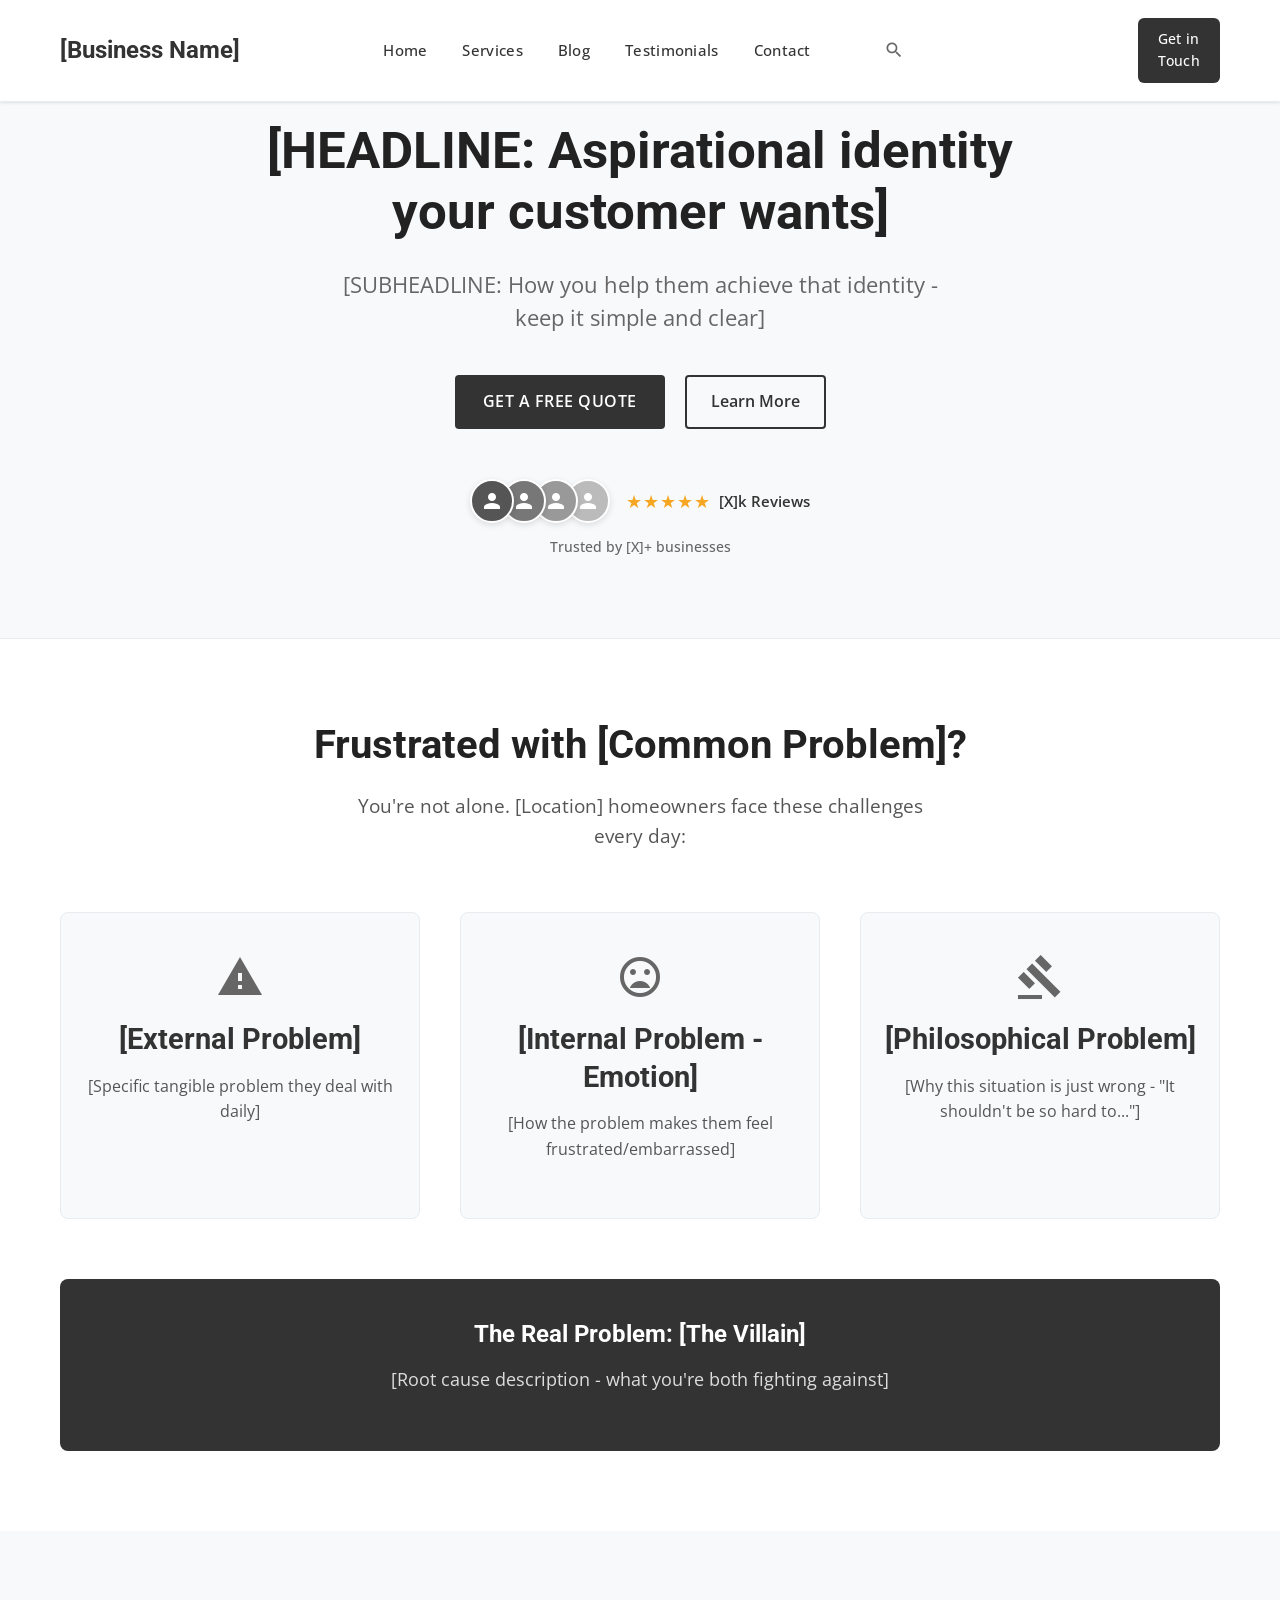
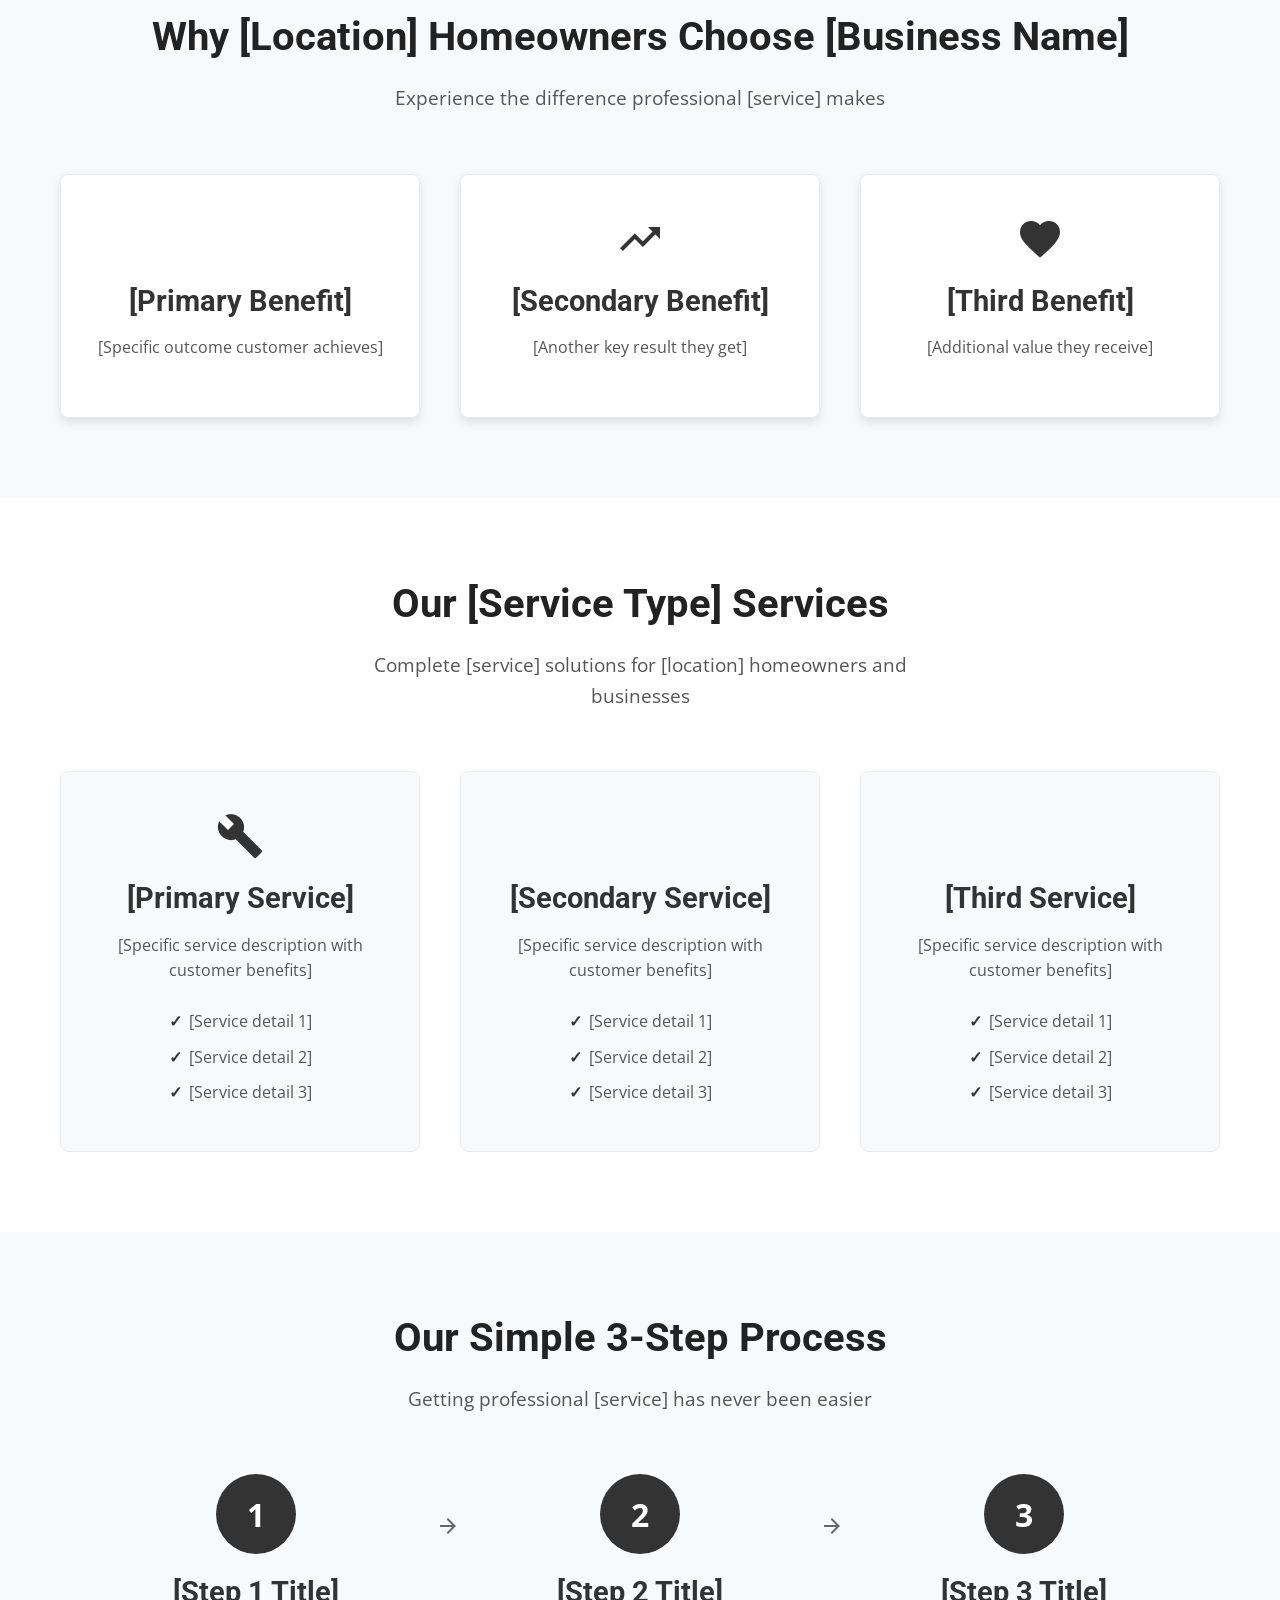
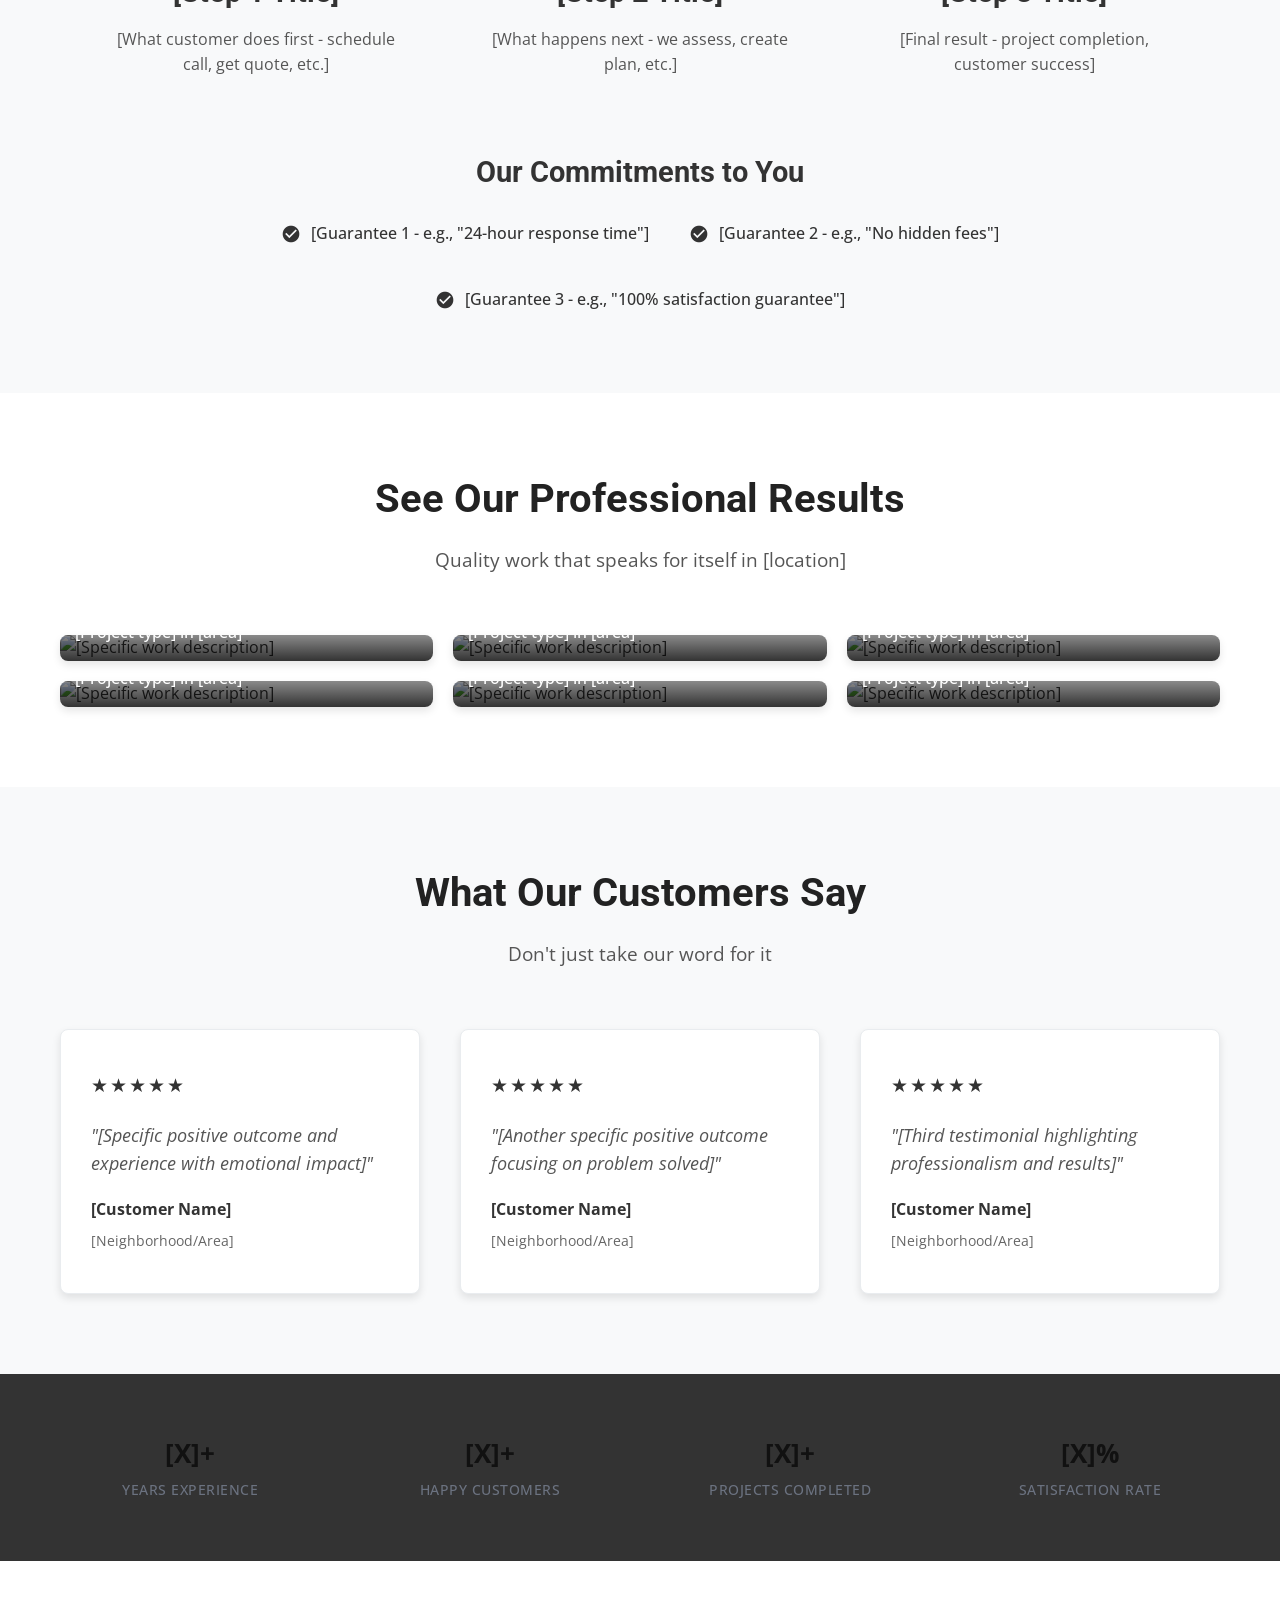
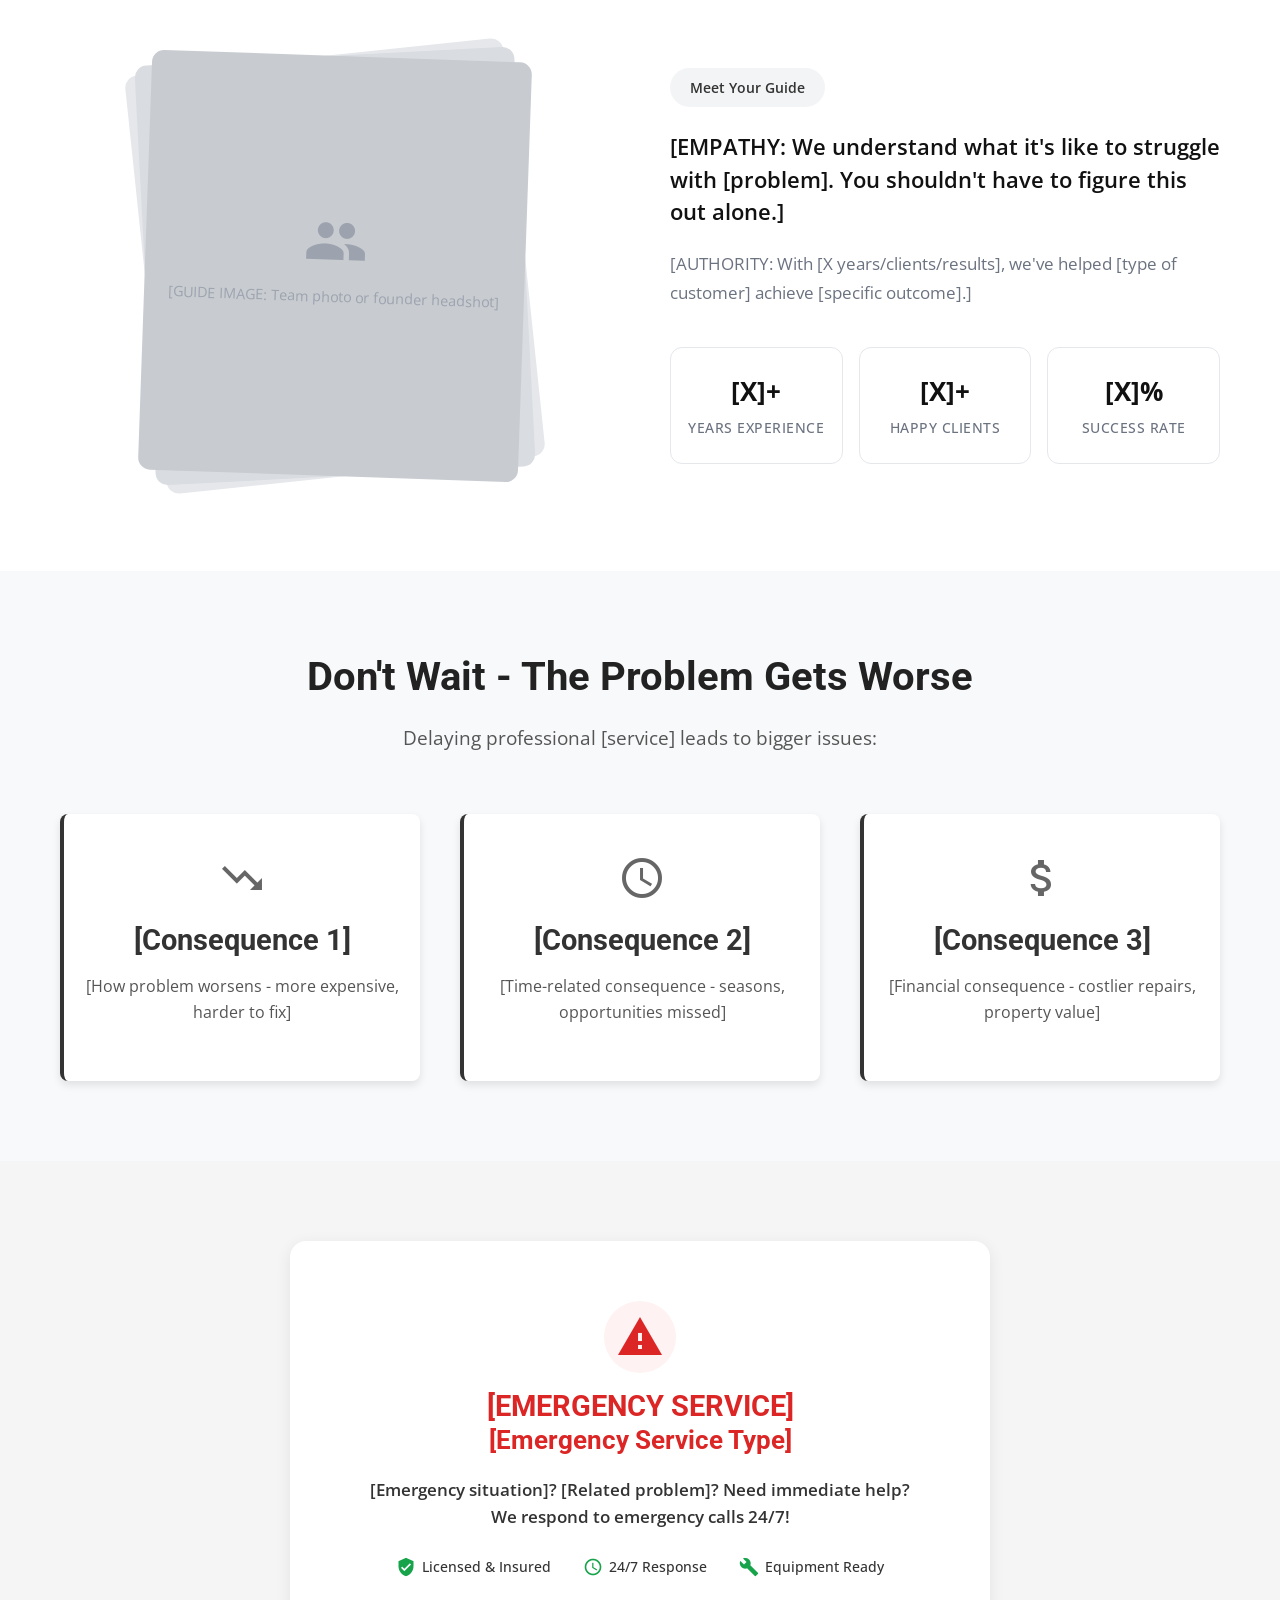
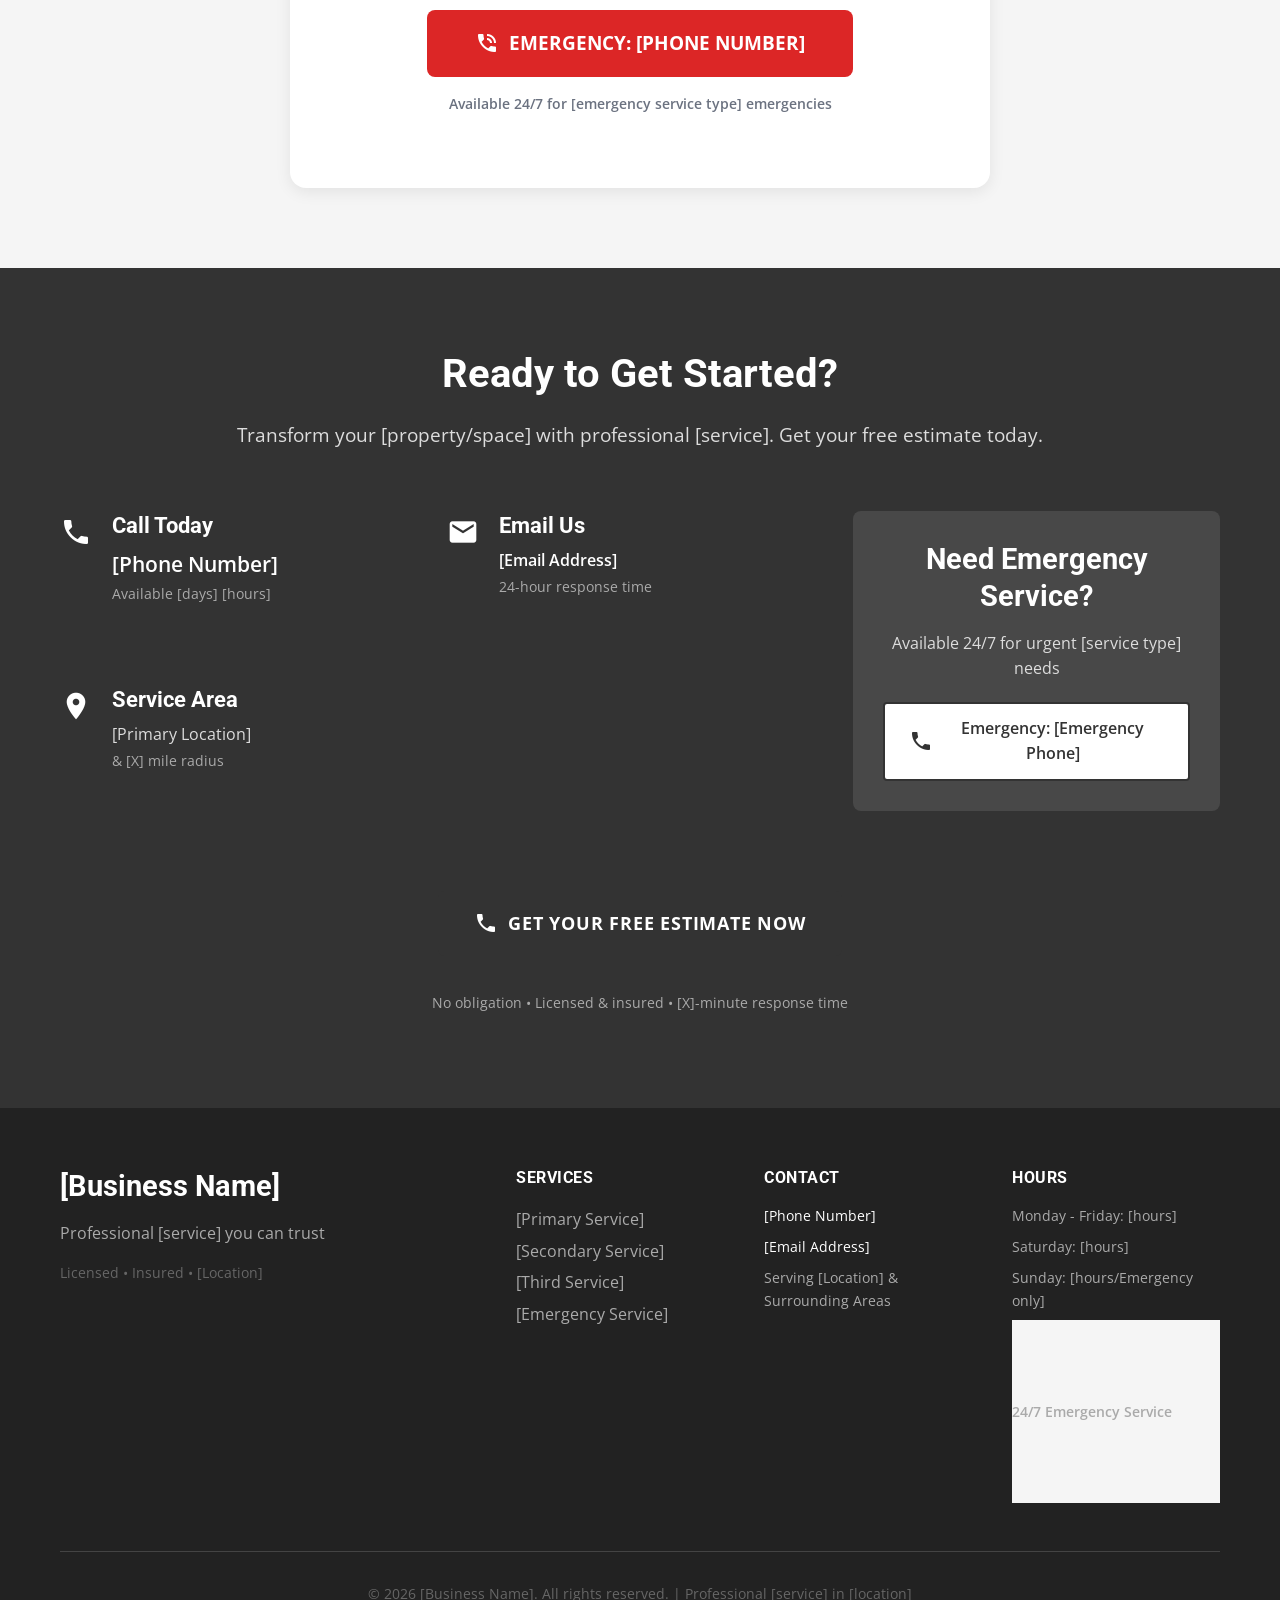
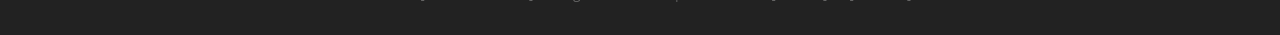
==== commit f9e46084: "Add emergency section above contact with card layout and call button Co-Authored-By: Claude Opus 4.5" ====
--- a/index.html
+++ b/index.html
@@ -337,28 +337,38 @@
     <section id="about" class="about">
         <div class="container">
             <div class="about-content">
+                <div class="about-image">
+                    <div class="photo-stack">
+                        <div class="photo-frame photo-frame-back"></div>
+                        <div class="photo-frame photo-frame-mid"></div>
+                        <div class="photo-frame photo-frame-front">
+                            <span class="material-icons">group</span>
+                            <p>[GUIDE IMAGE: Team photo or founder headshot]</p>
+                        </div>
+                    </div>
+                </div>
                 <div class="about-text">
-                    <h2>About [Business Owner Name]</h2>
+                    <span class="section-badge">Meet Your Guide</span>
                     <div class="empathy">
-                        <h3>We Understand Your Frustration</h3>
-                        <p>[Empathy statement - "We understand what it's like to..."]</p>
+                        <p class="empathy-statement">[EMPATHY: We understand what it's like to struggle with [problem]. You shouldn't have to figure this out alone.]</p>
                     </div>
                     <div class="authority">
-                        <h3>Experience You Can Trust</h3>
-                        <p>[Authority statement - credentials, experience, results that make you qualified]</p>
-                        <ul class="credentials">
-                            <li>[Credential 1 - License, certification]</li>
-                            <li>[Credential 2 - Years experience, training]</li>
-                            <li>[Credential 3 - Insurance, bonding]</li>
-                        </ul>
-                    </div>
-                    <div class="local-connection">
-                        <h3>Proud to Serve [Location]</h3>
-                        <p>[Local connection story - why this community matters, personal investment]</p>
-                    </div>
-                </div>
-                <div class="about-image">
-                    <img src="assets/images/owner-professional.jpg" alt="[Owner name], owner of [Business Name]" loading="lazy">
+                        <p>[AUTHORITY: With [X years/clients/results], we've helped [type of customer] achieve [specific outcome].]</p>
+                    </div>
+                    <div class="guide-stats">
+                        <div class="guide-stat">
+                            <span class="stat-number">[X]+</span>
+                            <span class="stat-label">Years Experience</span>
+                        </div>
+                        <div class="guide-stat">
+                            <span class="stat-number">[X]+</span>
+                            <span class="stat-label">Happy Clients</span>
+                        </div>
+                        <div class="guide-stat">
+                            <span class="stat-number">[X]%</span>
+                            <span class="stat-label">Success Rate</span>
+                        </div>
+                    </div>
                 </div>
             </div>
         </div>
@@ -387,6 +397,37 @@
                     <h3>[Consequence 3]</h3>
                     <p>[Financial consequence - costlier repairs, property value]</p>
                 </div>
+            </div>
+        </div>
+    </section>
+
+    <!-- Emergency Section -->
+    <section class="emergency">
+        <div class="container">
+            <div class="emergency-card">
+                <span class="material-icons emergency-icon">warning</span>
+                <h2 class="emergency-title">[EMERGENCY SERVICE]</h2>
+                <h3 class="emergency-subtitle">[Emergency Service Type]</h3>
+                <p class="emergency-description">[Emergency situation]? [Related problem]? Need immediate help?<br>We respond to emergency calls 24/7!</p>
+                <div class="emergency-badges">
+                    <div class="emergency-badge">
+                        <span class="material-icons">verified_user</span>
+                        <span>Licensed & Insured</span>
+                    </div>
+                    <div class="emergency-badge">
+                        <span class="material-icons">schedule</span>
+                        <span>24/7 Response</span>
+                    </div>
+                    <div class="emergency-badge">
+                        <span class="material-icons">build</span>
+                        <span>Equipment Ready</span>
+                    </div>
+                </div>
+                <a href="tel:[PHONE]" class="emergency-btn">
+                    <span class="material-icons">phone_in_talk</span>
+                    EMERGENCY: [PHONE NUMBER]
+                </a>
+                <p class="emergency-subtext">Available 24/7 for [emergency service type] emergencies</p>
             </div>
         </div>
     </section>
--- a/styles.css
+++ b/styles.css
@@ -147,81 +147,109 @@
 .header {
     background-color: #fff;
     border-bottom: 1px solid #e9ecef;
-    padding: 15px 0;
+    padding: 18px 0;
     position: fixed;
     top: 0;
     left: 0;
     right: 0;
     z-index: 1000;
-    box-shadow: 0 2px 4px rgba(0,0,0,0.1);
+    box-shadow: 0 1px 3px rgba(0,0,0,0.1);
 }
 
 .nav-content {
-    display: flex;
-    justify-content: space-between;
-    align-items: center;
+    display: grid;
+    grid-template-columns: 1fr 2fr 1fr;
+    align-items: center;
+    gap: 20px;
 }
 
 .logo h1 {
-    font-size: 1.8em;
+    font-size: 1.5em;
     font-weight: 700;
     color: #333;
     margin: 0;
-}
-
-.logo .tagline {
-    font-size: 0.9em;
-    color: #666;
-    font-weight: 400;
+    font-family: 'Roboto', sans-serif;
 }
 
 .nav {
     display: flex;
-    align-items: center;
-    gap: 30px;
+    justify-content: center;
+    align-items: center;
+    gap: 35px;
 }
 
 .nav a {
     font-weight: 500;
-    text-transform: uppercase;
-    letter-spacing: 0.5px;
-    font-size: 14px;
+    font-size: 15px;
     color: #333;
     transition: color 0.3s ease;
+    text-decoration: none;
+    letter-spacing: 0.3px;
 }
 
 .nav a:hover {
     color: #666;
 }
 
-.call-btn {
+.header-utilities {
+    display: flex;
+    justify-content: flex-end;
+    align-items: center;
+    gap: 15px;
+}
+
+.search-btn, .theme-toggle {
+    background: none;
+    border: none;
+    padding: 8px;
+    cursor: pointer;
+    border-radius: 4px;
+    transition: background-color 0.3s ease;
+    display: flex;
+    align-items: center;
+    justify-content: center;
+}
+
+.search-btn:hover, .theme-toggle:hover {
+    background-color: #f8f9fa;
+}
+
+.search-btn .material-icons, .theme-toggle .material-icons {
+    color: #666;
+    font-size: 20px;
+}
+
+.get-in-touch-btn {
     background-color: #333;
     color: #fff !important;
     padding: 10px 20px;
-    border-radius: 4px;
-    font-weight: 600;
-    text-transform: uppercase;
-    letter-spacing: 0.5px;
+    border-radius: 6px;
+    font-weight: 500;
     font-size: 14px;
-    display: flex;
-    align-items: center;
-    gap: 6px;
+    text-decoration: none;
     transition: all 0.3s ease;
-}
-
-.call-btn:hover {
+    letter-spacing: 0.3px;
+}
+
+.get-in-touch-btn:hover {
     background-color: #555;
     transform: translateY(-1px);
-    box-shadow: 0 4px 8px rgba(0,0,0,0.2);
+    box-shadow: 0 3px 8px rgba(0,0,0,0.15);
 }
 
 .mobile-menu-toggle {
     display: none;
     cursor: pointer;
-    padding: 5px;
-}
-
-/* Hero Section */
+    padding: 8px;
+    border-radius: 4px;
+    transition: background-color 0.3s ease;
+}
+
+.mobile-menu-toggle:hover {
+    background-color: #f8f9fa;
+}
+
+/* Hero Section - StoryBrand Centered Layout */
 .hero {
     padding: 120px 0 80px;
     background-color: #f8f9fa;
@@ -229,56 +257,103 @@
 }
 
 .hero-content {
-    display: grid;
-    grid-template-columns: 1fr 1fr;
-    gap: 60px;
-    align-items: center;
+    text-align: center;
+    max-width: 800px;
+    margin: 0 auto;
 }
 
 .hero-headline {
-    font-size: 3em;
+    font-size: 3.2em;
     color: #222;
-    margin-bottom: 20px;
+    margin-bottom: 25px;
     line-height: 1.2;
+    font-weight: 700;
 }
 
 .hero-subheadline {
-    font-size: 1.3em;
-    color: #555;
-    margin-bottom: 30px;
+    font-size: 1.4em;
+    color: #666;
+    margin-bottom: 40px;
     line-height: 1.5;
-}
-
-.hero-features {
+    max-width: 600px;
+    margin-left: auto;
+    margin-right: auto;
+}
+
+.hero-cta {
+    display: flex;
+    gap: 20px;
+    justify-content: center;
+    flex-wrap: wrap;
+    margin-bottom: 50px;
+}
+
+.social-proof {
     display: flex;
     flex-direction: column;
-    gap: 15px;
-    margin-bottom: 30px;
-}
-
-.feature {
-    display: flex;
-    align-items: center;
-    gap: 10px;
-    color: #333;
+    align-items: center;
+    gap: 12px;
+}
+
+.social-proof-row {
+    display: flex;
+    align-items: center;
+    gap: 16px;
+}
+
+.customer-avatars {
+    display: flex;
+}
+
+.avatar {
+    width: 44px;
+    height: 44px;
+    border-radius: 50%;
+    border: 2px solid #fff;
+    box-shadow: 0 2px 6px rgba(0,0,0,0.12);
+    margin-left: -12px;
+    display: flex;
+    align-items: center;
+    justify-content: center;
+    position: relative;
+}
+
+.avatar .material-icons {
+    font-size: 24px;
+    color: #fff;
+}
+
+.avatar:first-child {
+    margin-left: 0;
+}
+
+.avatar-1 { background-color: #555; z-index: 4; }
+.avatar-2 { background-color: #777; z-index: 3; }
+.avatar-3 { background-color: #999; z-index: 2; }
+.avatar-4 { background-color: #bbb; z-index: 1; }
+
+.reviews {
+    display: flex;
+    align-items: center;
+    gap: 8px;
+}
+
+.stars {
+    color: #f5a623;
+    font-size: 1.1em;
+    letter-spacing: 1px;
+}
+
+.review-text {
+    color: #333;
+    font-weight: 600;
+    font-size: 0.95em;
+}
+
+.trust-statement {
+    color: #666;
+    font-size: 0.9em;
     font-weight: 500;
-}
-
-.feature .material-icons {
-    color: #333;
-    font-size: 20px;
-}
-
-.hero-cta {
-    display: flex;
-    gap: 20px;
-    flex-wrap: wrap;
-}
-
-.hero-image img {
-    width: 100%;
-    border-radius: 8px;
-    box-shadow: 0 8px 24px rgba(0,0,0,0.15);
 }
 
 /* Section Headers */
@@ -417,6 +492,7 @@
     border-radius: 8px;
     border: 1px solid #e9ecef;
     transition: transform 0.3s ease, box-shadow 0.3s ease;
+    text-align: center;
 }
 
 .service-card:hover {
@@ -443,6 +519,8 @@
 
 .service-card ul {
     list-style: none;
+    display: inline-block;
+    text-align: left;
 }
 
 .service-card ul li {
@@ -674,58 +752,122 @@
 
 .about-content {
     display: grid;
-    grid-template-columns: 2fr 1fr;
+    grid-template-columns: 1fr 1fr;
     gap: 60px;
-    align-items: start;
-}
-
-.about-text h2 {
-    color: #333;
+    align-items: center;
+}
+
+.about-image {
+    position: relative;
+    display: flex;
+    justify-content: center;
+    align-items: center;
+    min-height: 450px;
+}
+
+.photo-stack {
+    position: relative;
+    width: 380px;
+    height: 420px;
+}
+
+.photo-frame {
+    position: absolute;
+    width: 100%;
+    height: 100%;
+    border-radius: 12px;
+    background-color: #d1d5db;
+}
+
+.photo-frame-back {
+    transform: rotate(-6deg);
+    background-color: #e5e7eb;
+}
+
+.photo-frame-mid {
+    transform: rotate(-3deg);
+    background-color: #d9dce0;
+}
+
+.photo-frame-front {
+    transform: rotate(2deg);
+    background-color: #c8ccd0;
+    display: flex;
+    flex-direction: column;
+    align-items: center;
+    justify-content: center;
+    overflow: hidden;
+}
+
+.photo-frame-front .material-icons {
+    font-size: 64px;
+    color: #9ca3af;
+    margin-bottom: 12px;
+}
+
+.photo-frame-front p {
+    color: #9ca3af;
+    font-size: 0.9em;
+}
+
+.about-text .section-badge {
+    display: inline-block;
+    background-color: #f3f4f6;
+    color: #333;
+    padding: 8px 20px;
+    border-radius: 20px;
+    font-size: 0.9em;
+    font-weight: 600;
+    margin-bottom: 24px;
+}
+
+.empathy {
+    margin-bottom: 20px;
+}
+
+.empathy-statement {
+    color: #111;
+    font-size: 1.35em;
+    font-weight: 600;
+    line-height: 1.5;
+}
+
+.authority {
     margin-bottom: 40px;
-    font-size: 2.2em;
-}
-
-.empathy, .authority, .local-connection {
-    margin-bottom: 40px;
-}
-
-.empathy h3, .authority h3, .local-connection h3 {
-    color: #333;
-    margin-bottom: 15px;
-    font-size: 1.4em;
-}
-
-.empathy p, .authority p, .local-connection p {
-    color: #555;
-    line-height: 1.6;
-    margin-bottom: 15px;
-}
-
-.credentials {
-    list-style: none;
-    margin-top: 20px;
-}
-
-.credentials li {
-    color: #555;
-    padding: 8px 0;
-    position: relative;
-    padding-left: 25px;
-}
-
-.credentials li::before {
-    content: "✓";
-    position: absolute;
-    left: 0;
-    color: #333;
-    font-weight: bold;
-    font-size: 1.1em;
-}
-
-.about-image img {
-    width: 100%;
-    border-radius: 8px;
-    box-shadow: 0 8px 24px rgba(0,0,0,0.15);
+}
+
+.authority p {
+    color: #6b7280;
+    line-height: 1.7;
+    font-size: 1.05em;
+}
+
+.guide-stats {
+    display: grid;
+    grid-template-columns: repeat(3, 1fr);
+    gap: 16px;
+}
+
+.guide-stat {
+    background-color: #fff;
+    border: 1px solid #e5e7eb;
+    border-radius: 12px;
+    padding: 24px 16px;
+    text-align: center;
+}
+
+.stat-number {
+    display: block;
+    font-size: 1.6em;
+    font-weight: 700;
+    color: #111;
+    margin-bottom: 4px;
+}
+
+.stat-label {
+    display: block;
+    font-size: 0.85em;
+    color: #6b7280;
 }
 
 /* Stakes Section */
@@ -765,6 +907,108 @@
     line-height: 1.6;
 }
 
+/* Emergency Section */
+.emergency {
+    padding: 80px 0;
+    background-color: #f5f5f5;
+}
+
+.emergency-card {
+    background-color: #fff;
+    border-radius: 16px;
+    padding: 60px 40px;
+    max-width: 700px;
+    margin: 0 auto;
+    text-align: center;
+    box-shadow: 0 4px 16px rgba(0,0,0,0.08);
+}
+
+.emergency-icon {
+    font-size: 48px;
+    color: #dc2626;
+    background-color: #fef2f2;
+    width: 72px;
+    height: 72px;
+    border-radius: 50%;
+    display: inline-flex;
+    align-items: center;
+    justify-content: center;
+    margin-bottom: 16px;
+}
+
+.emergency-title {
+    color: #dc2626;
+    font-size: 1.8em;
+    font-weight: 700;
+    margin-bottom: 0;
+    line-height: 1.2;
+}
+
+.emergency-subtitle {
+    color: #dc2626;
+    font-size: 1.6em;
+    font-weight: 700;
+    margin-bottom: 20px;
+}
+
+.emergency-description {
+    color: #333;
+    font-size: 1.05em;
+    line-height: 1.6;
+    margin-bottom: 24px;
+}
+
+.emergency-badges {
+    display: flex;
+    justify-content: center;
+    gap: 32px;
+    margin-bottom: 32px;
+    flex-wrap: wrap;
+}
+
+.emergency-badge {
+    display: flex;
+    align-items: center;
+    gap: 6px;
+    color: #333;
+    font-size: 0.9em;
+    font-weight: 500;
+}
+
+.emergency-badge .material-icons {
+    font-size: 20px;
+    color: #16a34a;
+}
+
+.emergency-btn {
+    display: inline-flex;
+    align-items: center;
+    gap: 10px;
+    background-color: #dc2626;
+    color: #fff;
+    padding: 18px 48px;
+    border-radius: 8px;
+    font-size: 1.2em;
+    font-weight: 700;
+    text-decoration: none;
+    margin-bottom: 16px;
+    transition: background-color 0.3s ease;
+}
+
+.emergency-btn:hover {
+    background-color: #b91c1c;
+    color: #fff;
+}
+
+.emergency-btn .material-icons {
+    font-size: 24px;
+}
+
+.emergency-subtext {
+    color: #6b7280;
+    font-size: 0.85em;
+}
+
 /* Contact Section */
 .contact {
     padding: 80px 0;
@@ -948,6 +1192,11 @@
 
 /* Responsive Design */
 @media (max-width: 768px) {
+    .nav-content {
+        grid-template-columns: 1fr auto;
+        gap: 15px;
+    }
+    
     .nav {
         display: none;
         position: absolute;
@@ -966,29 +1215,70 @@
         display: flex;
     }
     
+    .header-utilities {
+        display: none;
+    }
+    
     .mobile-menu-toggle {
         display: block;
-    }
-    
-    .hero-content {
-        grid-template-columns: 1fr;
-        gap: 40px;
-        text-align: center;
+        justify-self: end;
     }
     
     .hero-headline {
         font-size: 2.2em;
     }
     
-    .hero-cta {
-        justify-content: center;
+    .hero-subheadline {
+        font-size: 1.2em;
+    }
+    
+    .social-proof-row {
+        flex-direction: column;
+        gap: 10px;
+    }
+
+    .avatar {
+        width: 38px;
+        height: 38px;
+        margin-left: -10px;
+    }
+
+    .avatar .material-icons {
+        font-size: 20px;
     }
     
     .about-content {
         grid-template-columns: 1fr;
         gap: 40px;
     }
-    
+
+    .about-image {
+        min-height: 350px;
+    }
+
+    .photo-stack {
+        width: 280px;
+        height: 320px;
+    }
+
+    .guide-stats {
+        grid-template-columns: 1fr;
+        gap: 12px;
+    }
+
+    .emergency-card {
+        padding: 40px 24px;
+    }
+
+    .emergency-badges {
+        gap: 16px;
+    }
+
+    .emergency-btn {
+        padding: 16px 32px;
+        font-size: 1em;
+    }
+
     .contact-content {
         grid-template-columns: 1fr;
         gap: 40px;
@@ -1030,6 +1320,10 @@
         font-size: 1.8em;
     }
     
+    .hero-subheadline {
+        font-size: 1.1em;
+    }
+    
     .section-header h2 {
         font-size: 2em;
     }
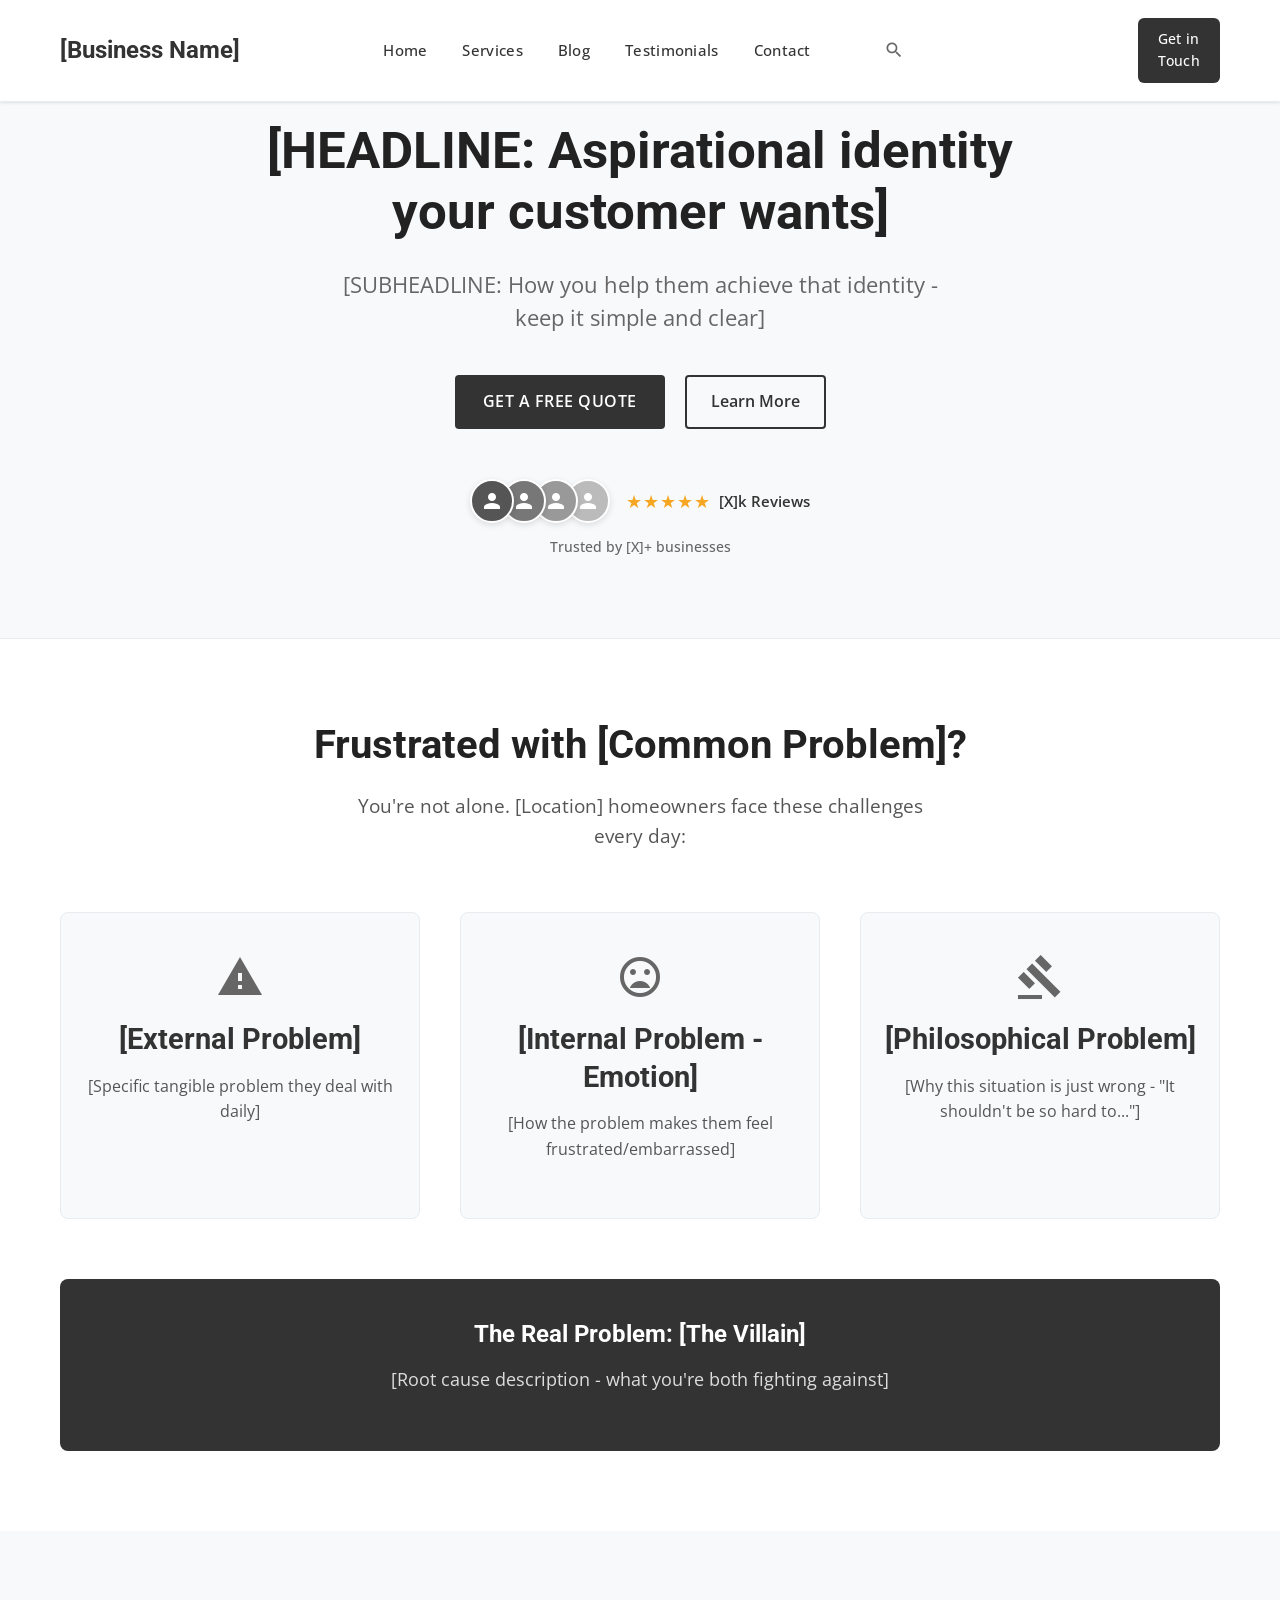
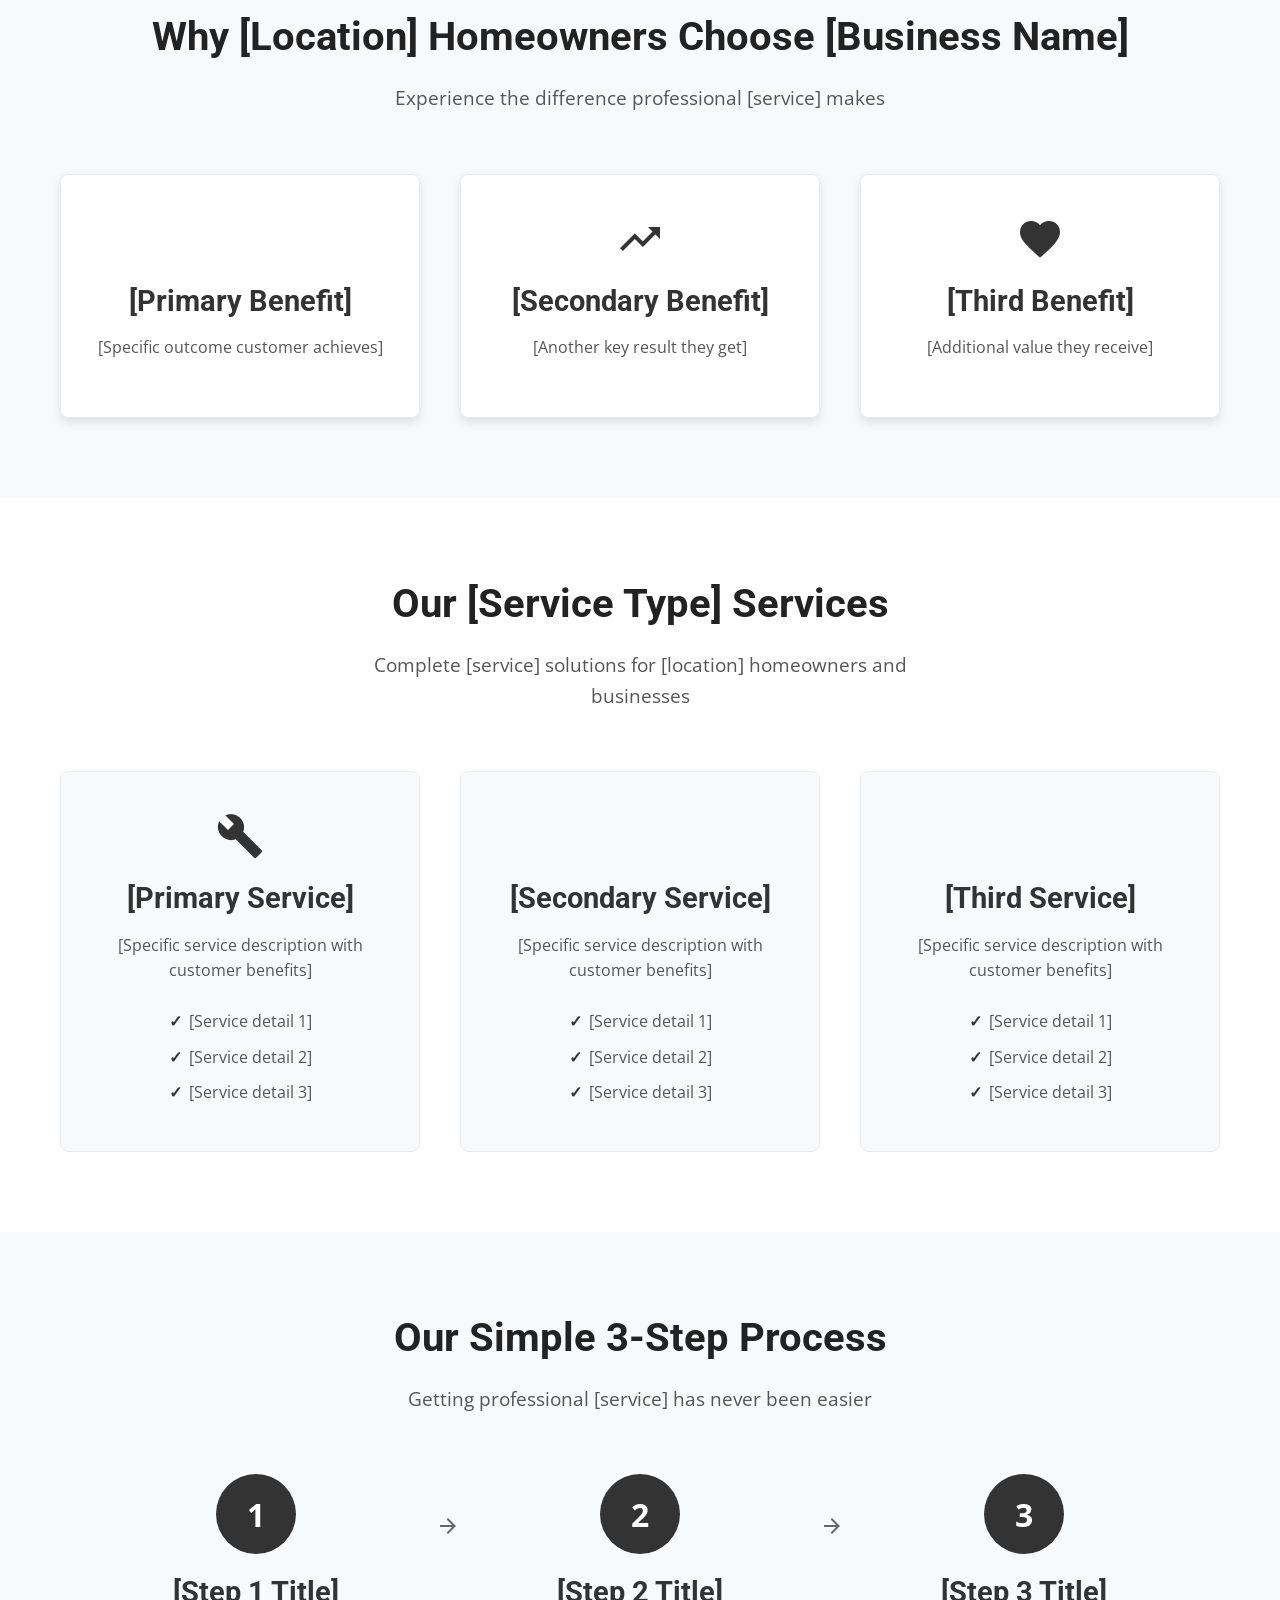
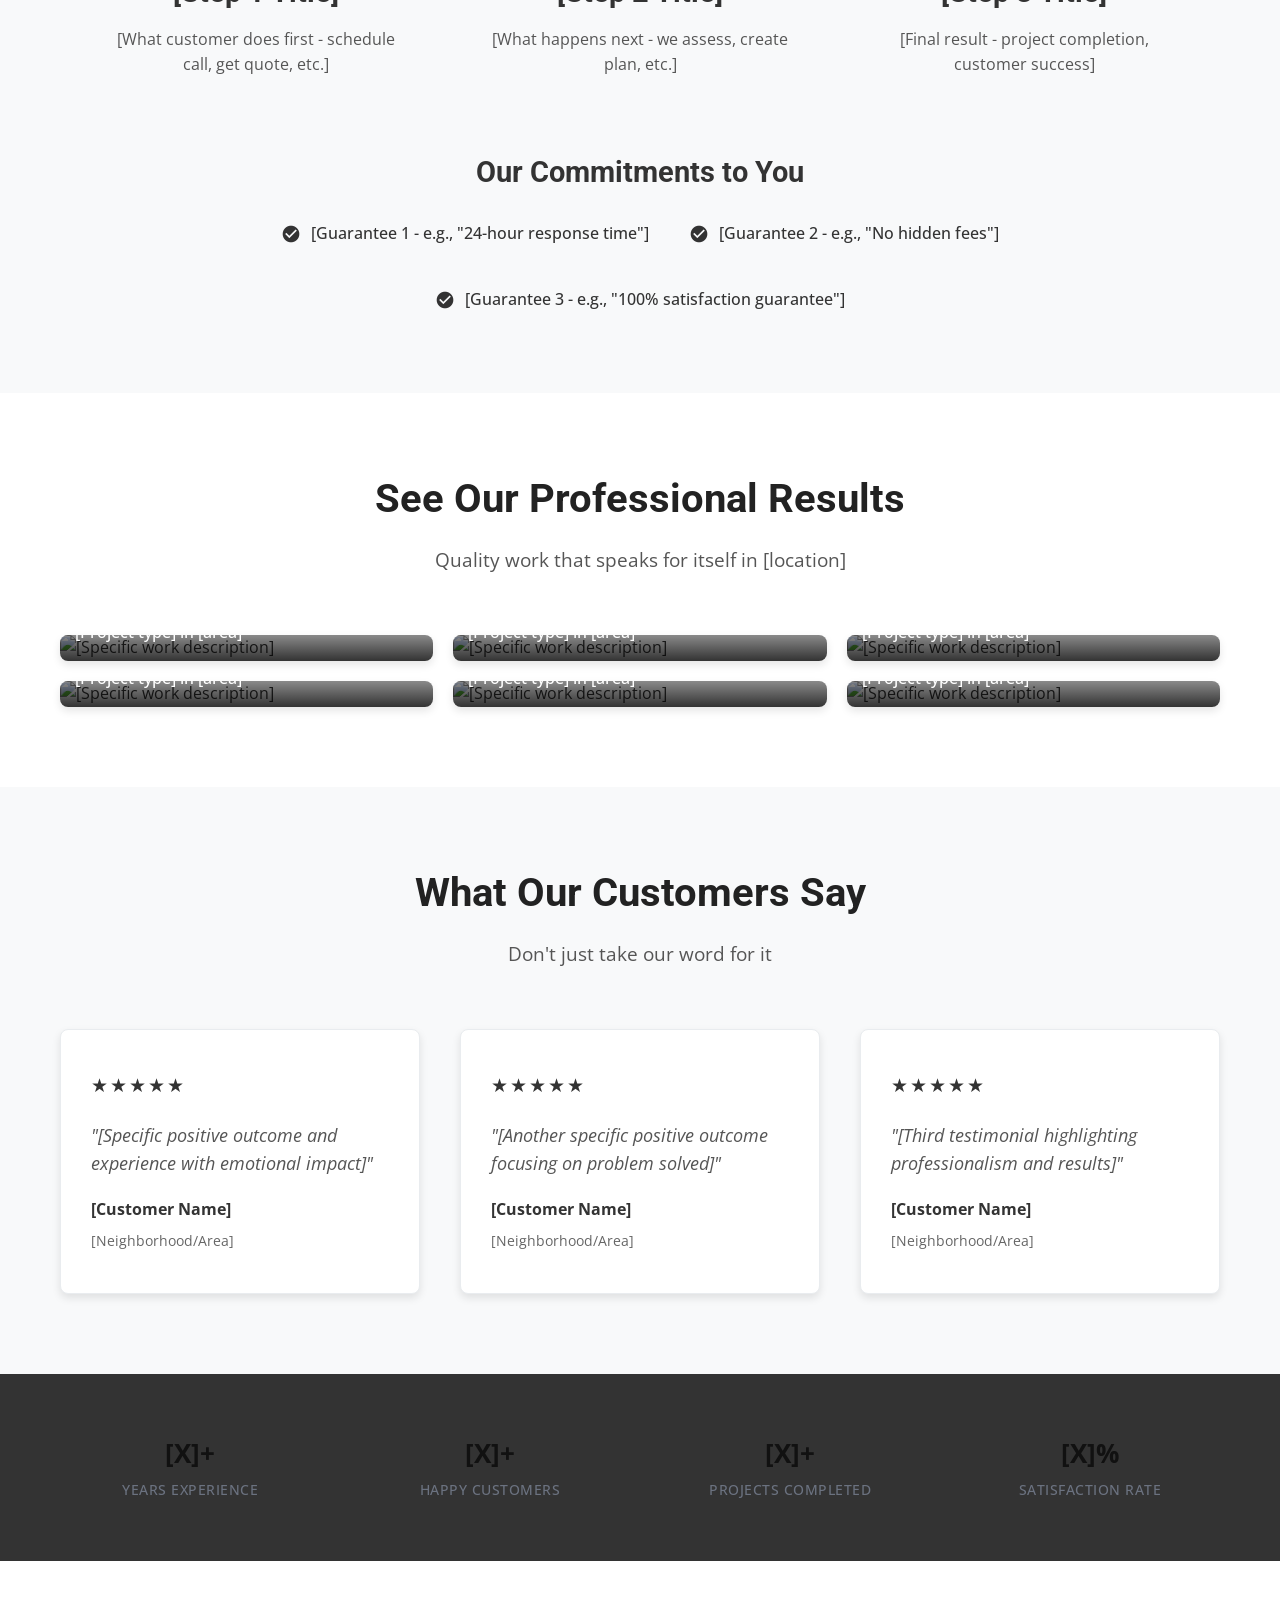
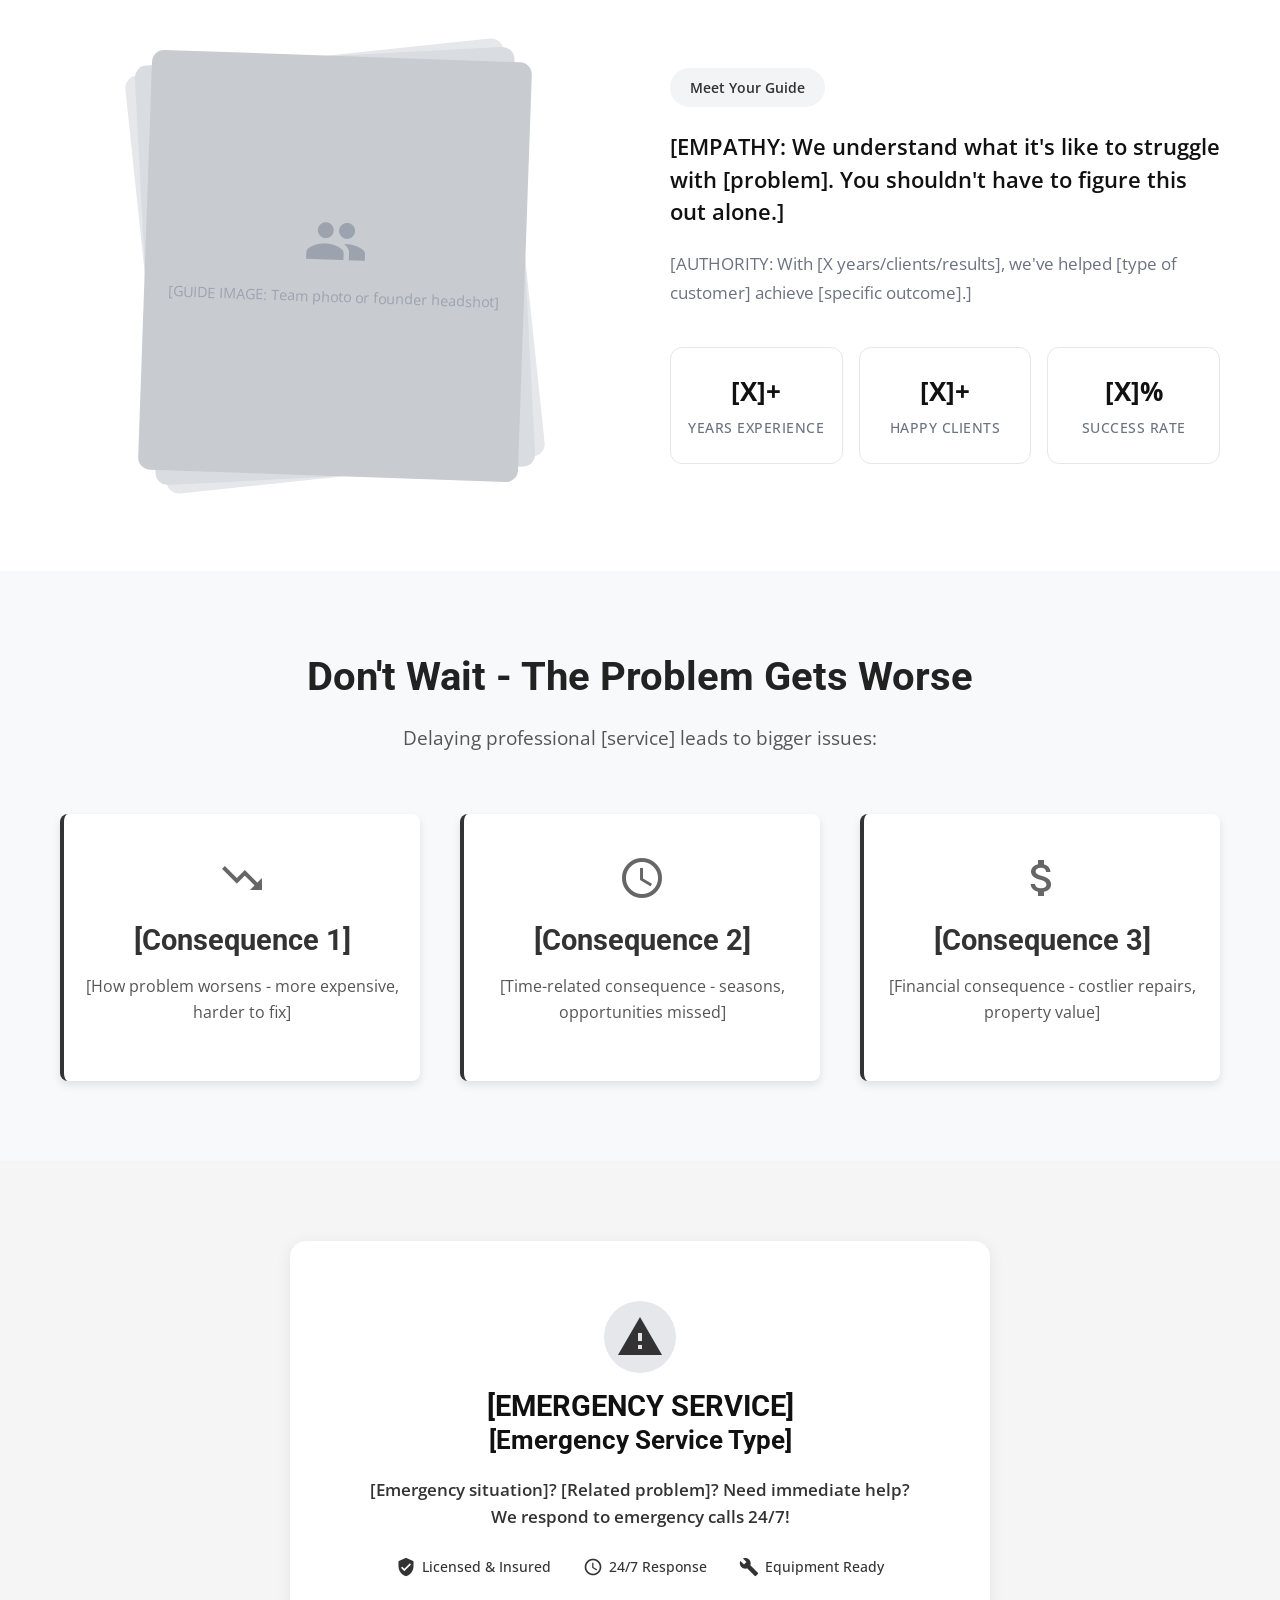
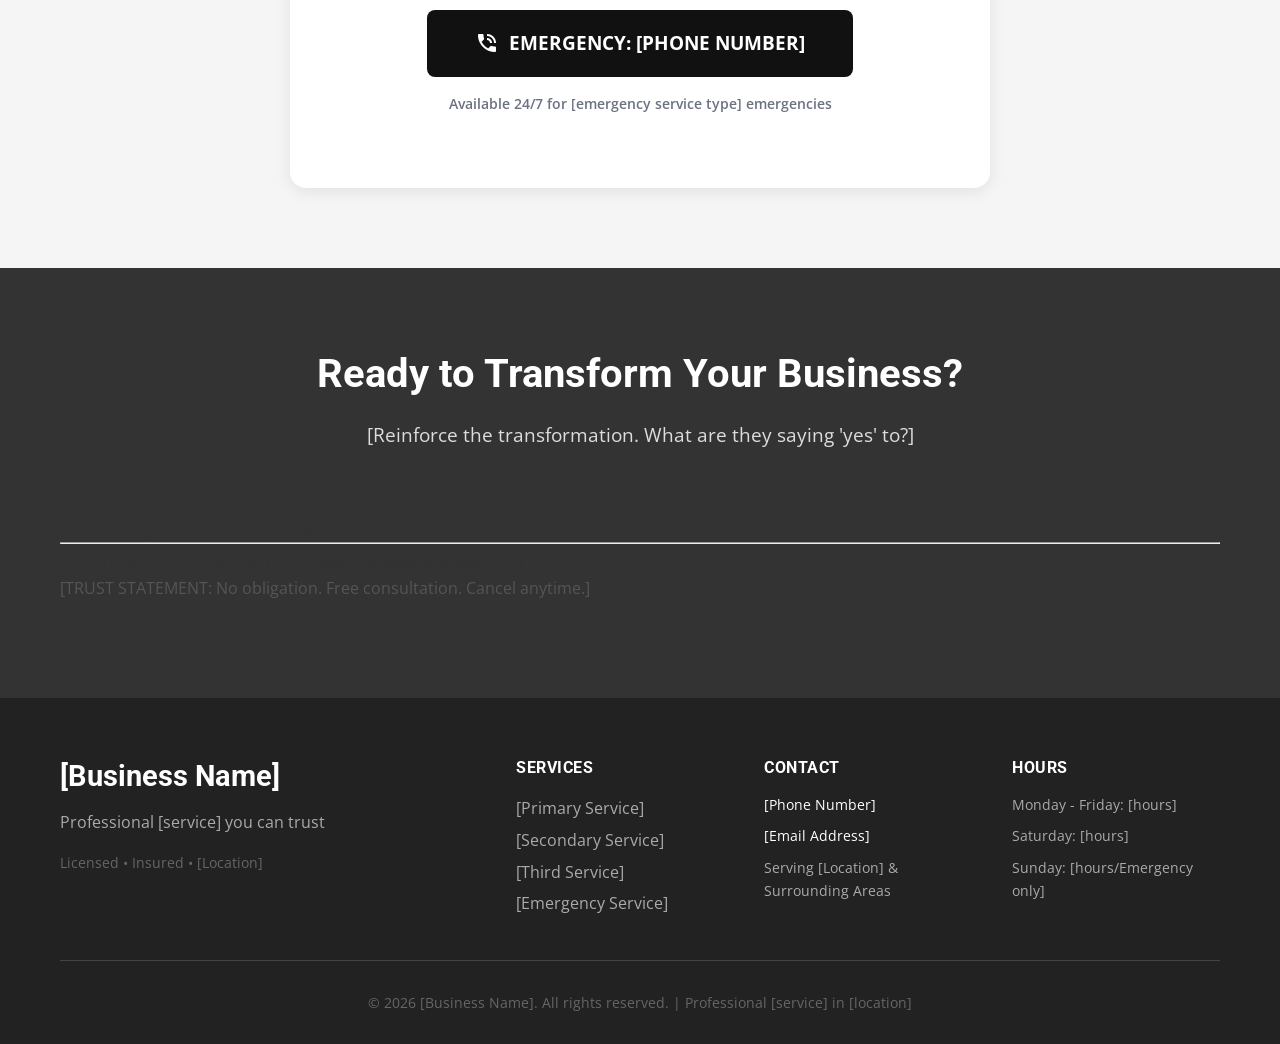
==== commit f6988a38: "Remove 24/7 Emergency Service line from footer Co-Authored-By: Claude Opus 4.5 <noreply@anthropic.co" ====
--- a/index.html
+++ b/index.html
@@ -436,52 +436,31 @@
     <section id="contact" class="contact">
         <div class="container">
             <div class="contact-header">
-                <h2>Ready to Get Started?</h2>
-                <p>Transform your [property/space] with professional [service]. Get your free estimate today.</p>
-            </div>
-            <div class="contact-content">
-                <div class="contact-info">
-                    <div class="contact-method">
-                        <span class="material-icons">phone</span>
-                        <div>
-                            <h4>Call Today</h4>
-                            <p class="phone-number"><a href="tel:[phone]">[Phone Number]</a></p>
-                            <span class="available">Available [days] [hours]</span>
-                        </div>
-                    </div>
-                    <div class="contact-method">
-                        <span class="material-icons">email</span>
-                        <div>
-                            <h4>Email Us</h4>
-                            <p><a href="mailto:[email]">[Email Address]</a></p>
-                            <span class="response">24-hour response time</span>
-                        </div>
-                    </div>
-                    <div class="contact-method">
-                        <span class="material-icons">location_on</span>
-                        <div>
-                            <h4>Service Area</h4>
-                            <p>[Primary Location]</p>
-                            <span class="coverage">& [X] mile radius</span>
-                        </div>
-                    </div>
-                </div>
-                <div class="emergency-contact">
-                    <h3>Need Emergency Service?</h3>
-                    <p>Available 24/7 for urgent [service type] needs</p>
-                    <a href="tel:[emergency-phone]" class="btn-emergency">
-                        <span class="material-icons">phone</span>
-                        Emergency: [Emergency Phone]
-                    </a>
-                </div>
-            </div>
-            <div class="final-cta">
-                <a href="tel:[phone]" class="btn-primary-large">
+                <h2>Ready to Transform Your Business?</h2>
+                <p>[Reinforce the transformation. What are they saying 'yes' to?]</p>
+            </div>
+            <div class="contact-buttons">
+                <a href="tel:[phone]" class="btn-contact-primary">
+                    Get a Free Quote
+                    <span class="material-icons">arrow_forward</span>
+                </a>
+                <a href="tel:[phone]" class="btn-contact-secondary">
                     <span class="material-icons">phone</span>
-                    Get Your Free Estimate Now
+                    Call Now
                 </a>
-                <p class="cta-subtext">No obligation • Licensed & insured • [X]-minute response time</p>
-            </div>
+            </div>
+            <hr class="contact-divider">
+            <div class="contact-details">
+                <a href="tel:[phone]" class="contact-detail">
+                    <span class="material-icons">phone</span>
+                    [PHONE: (555) 123-4567]
+                </a>
+                <a href="mailto:[email]" class="contact-detail">
+                    <span class="material-icons">email</span>
+                    [EMAIL: hello@company.com]
+                </a>
+            </div>
+            <p class="contact-trust">[TRUST STATEMENT: No obligation. Free consultation. Cancel anytime.]</p>
         </div>
     </section>
 
@@ -516,7 +495,6 @@
                     <p>Monday - Friday: [hours]</p>
                     <p>Saturday: [hours]</p>
                     <p>Sunday: [hours/Emergency only]</p>
-                    <p class="emergency">24/7 Emergency Service</p>
                 </div>
             </div>
             <div class="footer-bottom">
--- a/styles.css
+++ b/styles.css
@@ -925,8 +925,8 @@
 
 .emergency-icon {
     font-size: 48px;
-    color: #dc2626;
-    background-color: #fef2f2;
+    color: #333;
+    background-color: #e5e7eb;
     width: 72px;
     height: 72px;
     border-radius: 50%;
@@ -937,7 +937,7 @@
 }
 
 .emergency-title {
-    color: #dc2626;
+    color: #111;
     font-size: 1.8em;
     font-weight: 700;
     margin-bottom: 0;
@@ -945,7 +945,7 @@
 }
 
 .emergency-subtitle {
-    color: #dc2626;
+    color: #111;
     font-size: 1.6em;
     font-weight: 700;
     margin-bottom: 20px;
@@ -977,14 +977,14 @@
 
 .emergency-badge .material-icons {
     font-size: 20px;
-    color: #16a34a;
+    color: #333;
 }
 
 .emergency-btn {
     display: inline-flex;
     align-items: center;
     gap: 10px;
-    background-color: #dc2626;
+    background-color: #111;
     color: #fff;
     padding: 18px 48px;
     border-radius: 8px;
@@ -996,7 +996,7 @@
 }
 
 .emergency-btn:hover {
-    background-color: #b91c1c;
+    background-color: #333;
     color: #fff;
 }
 
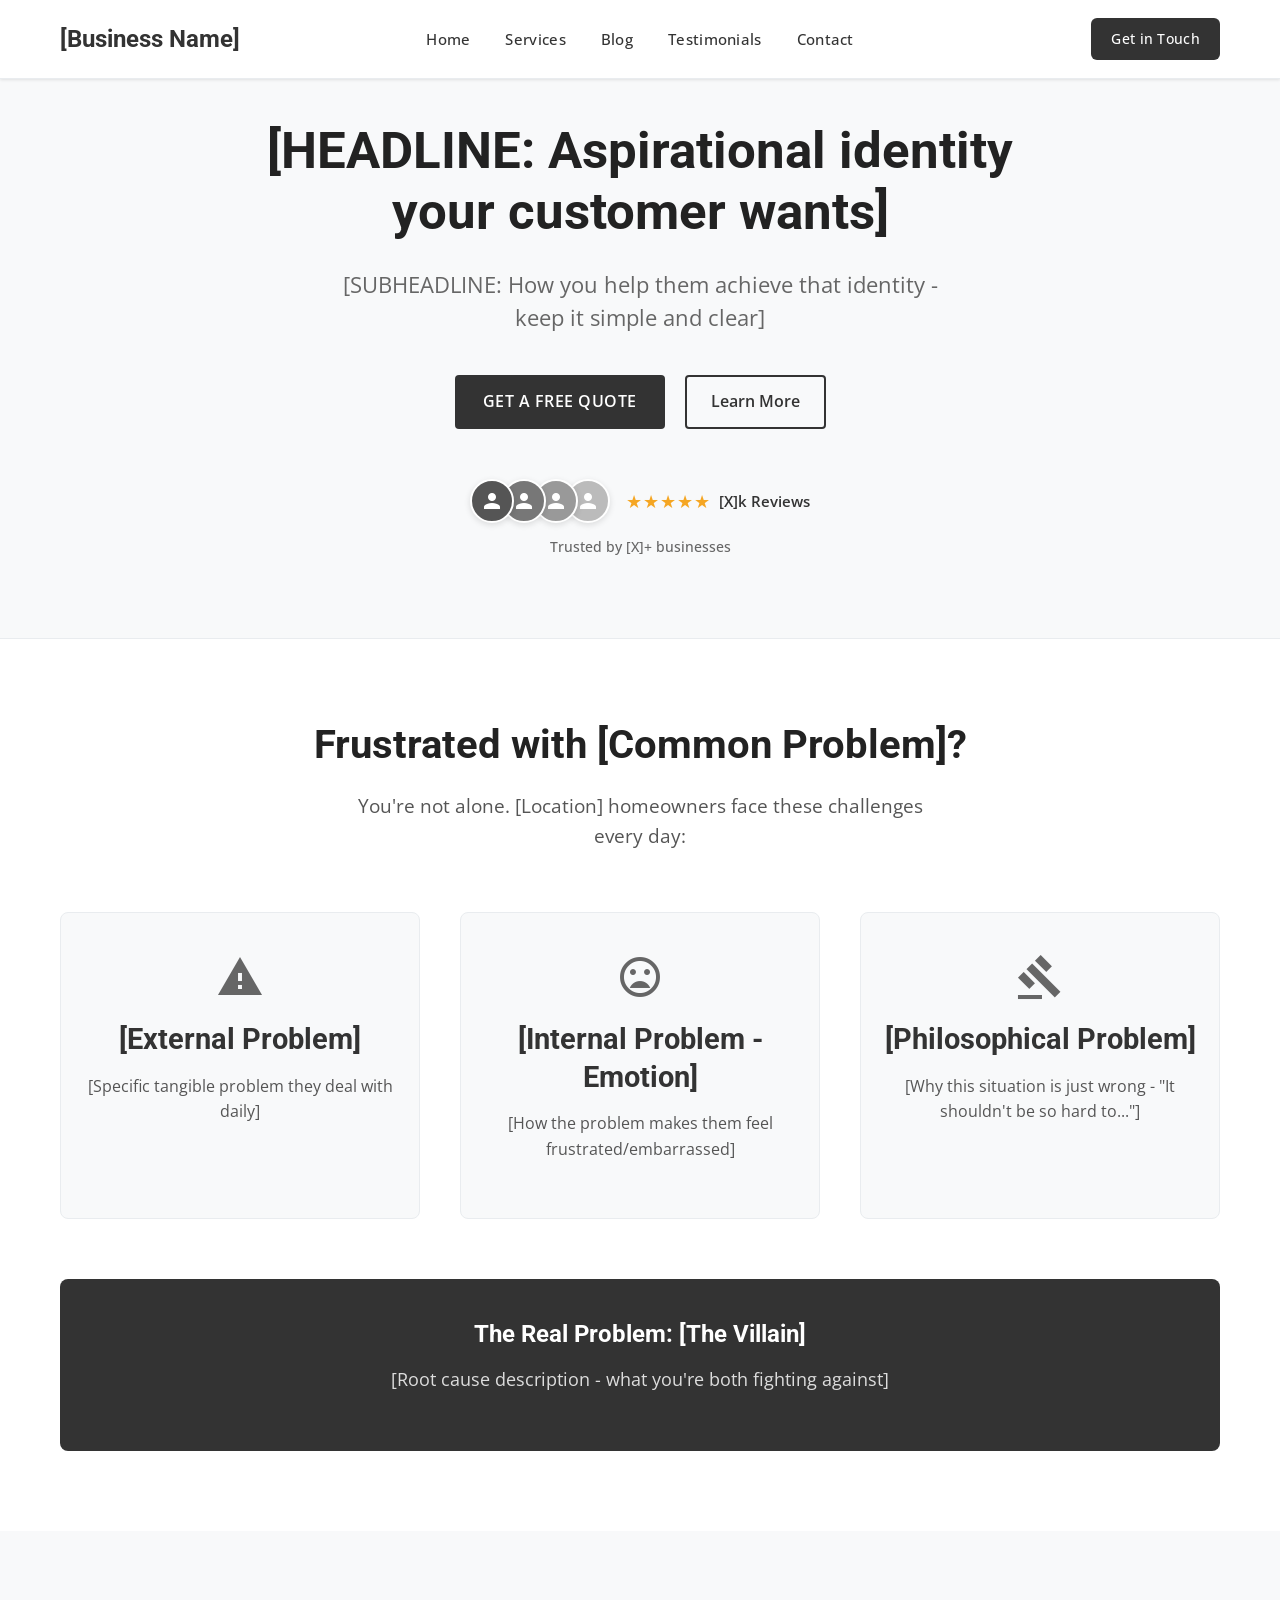
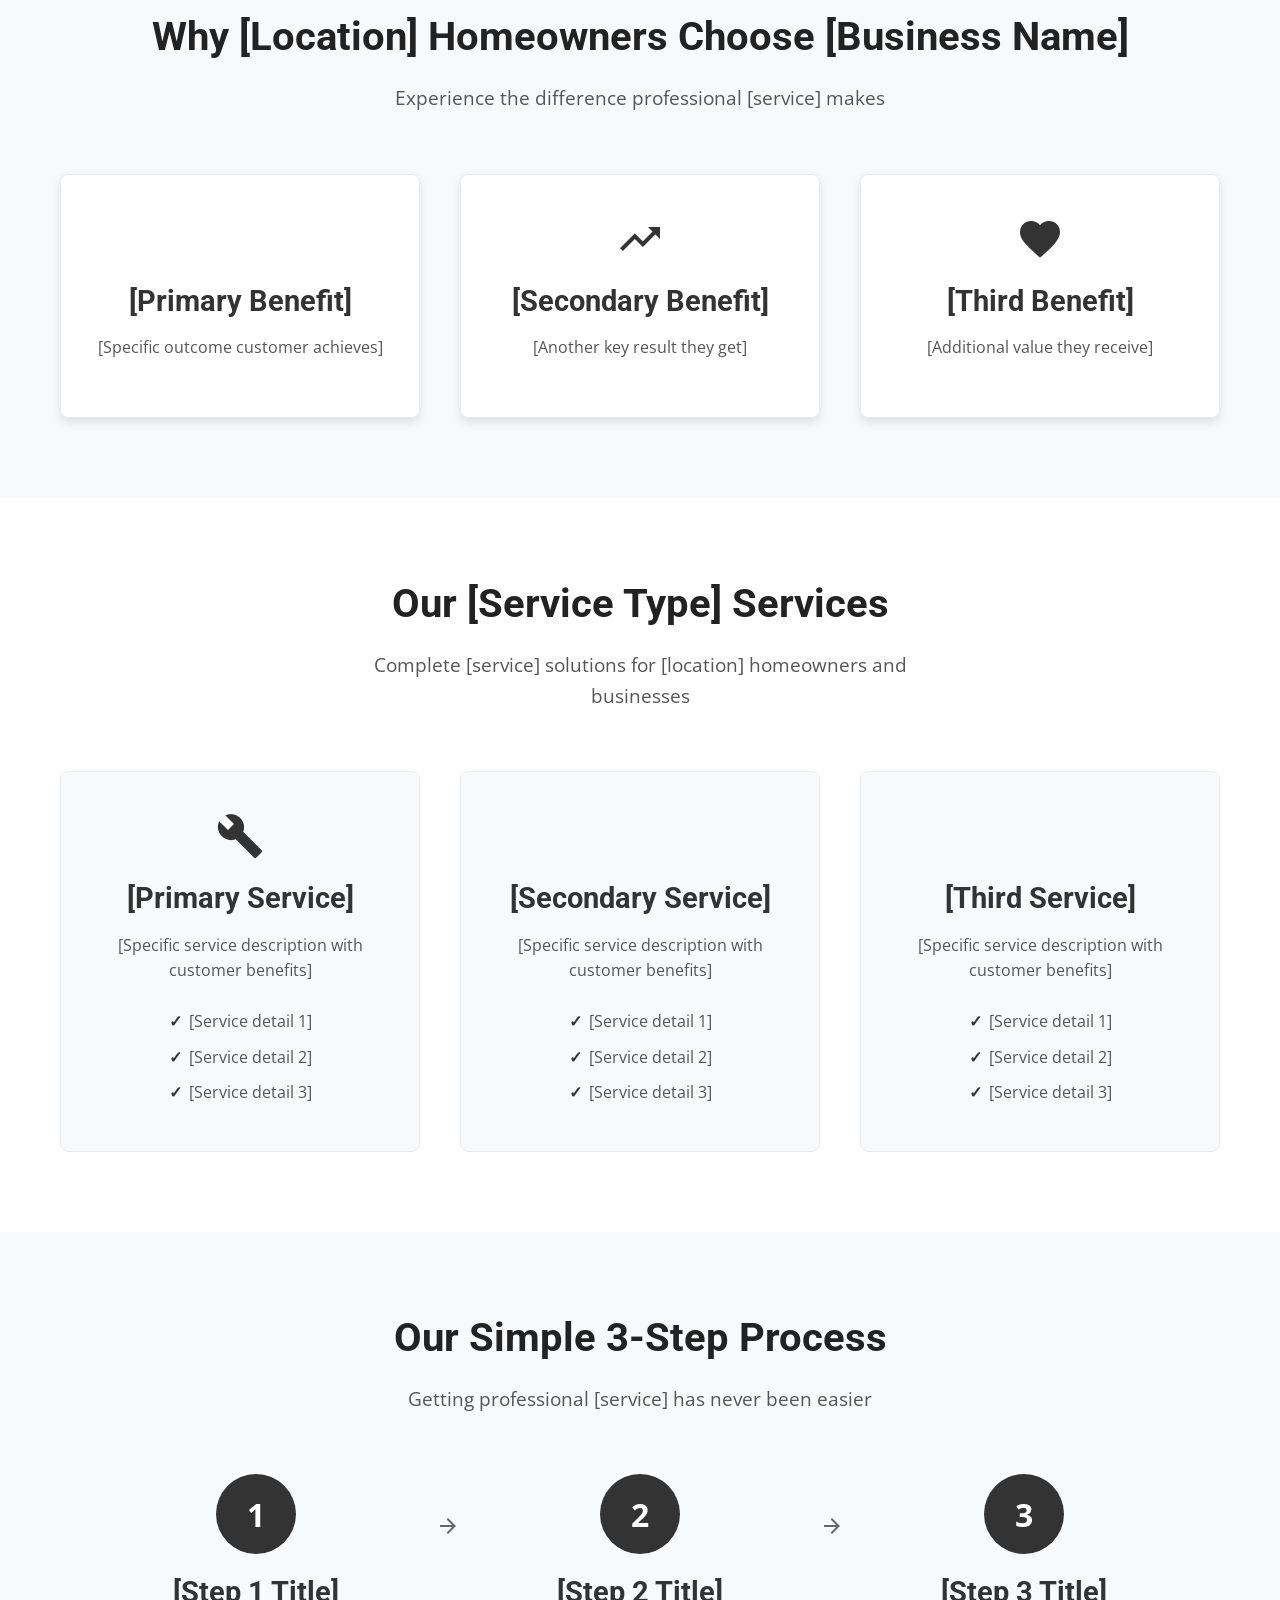
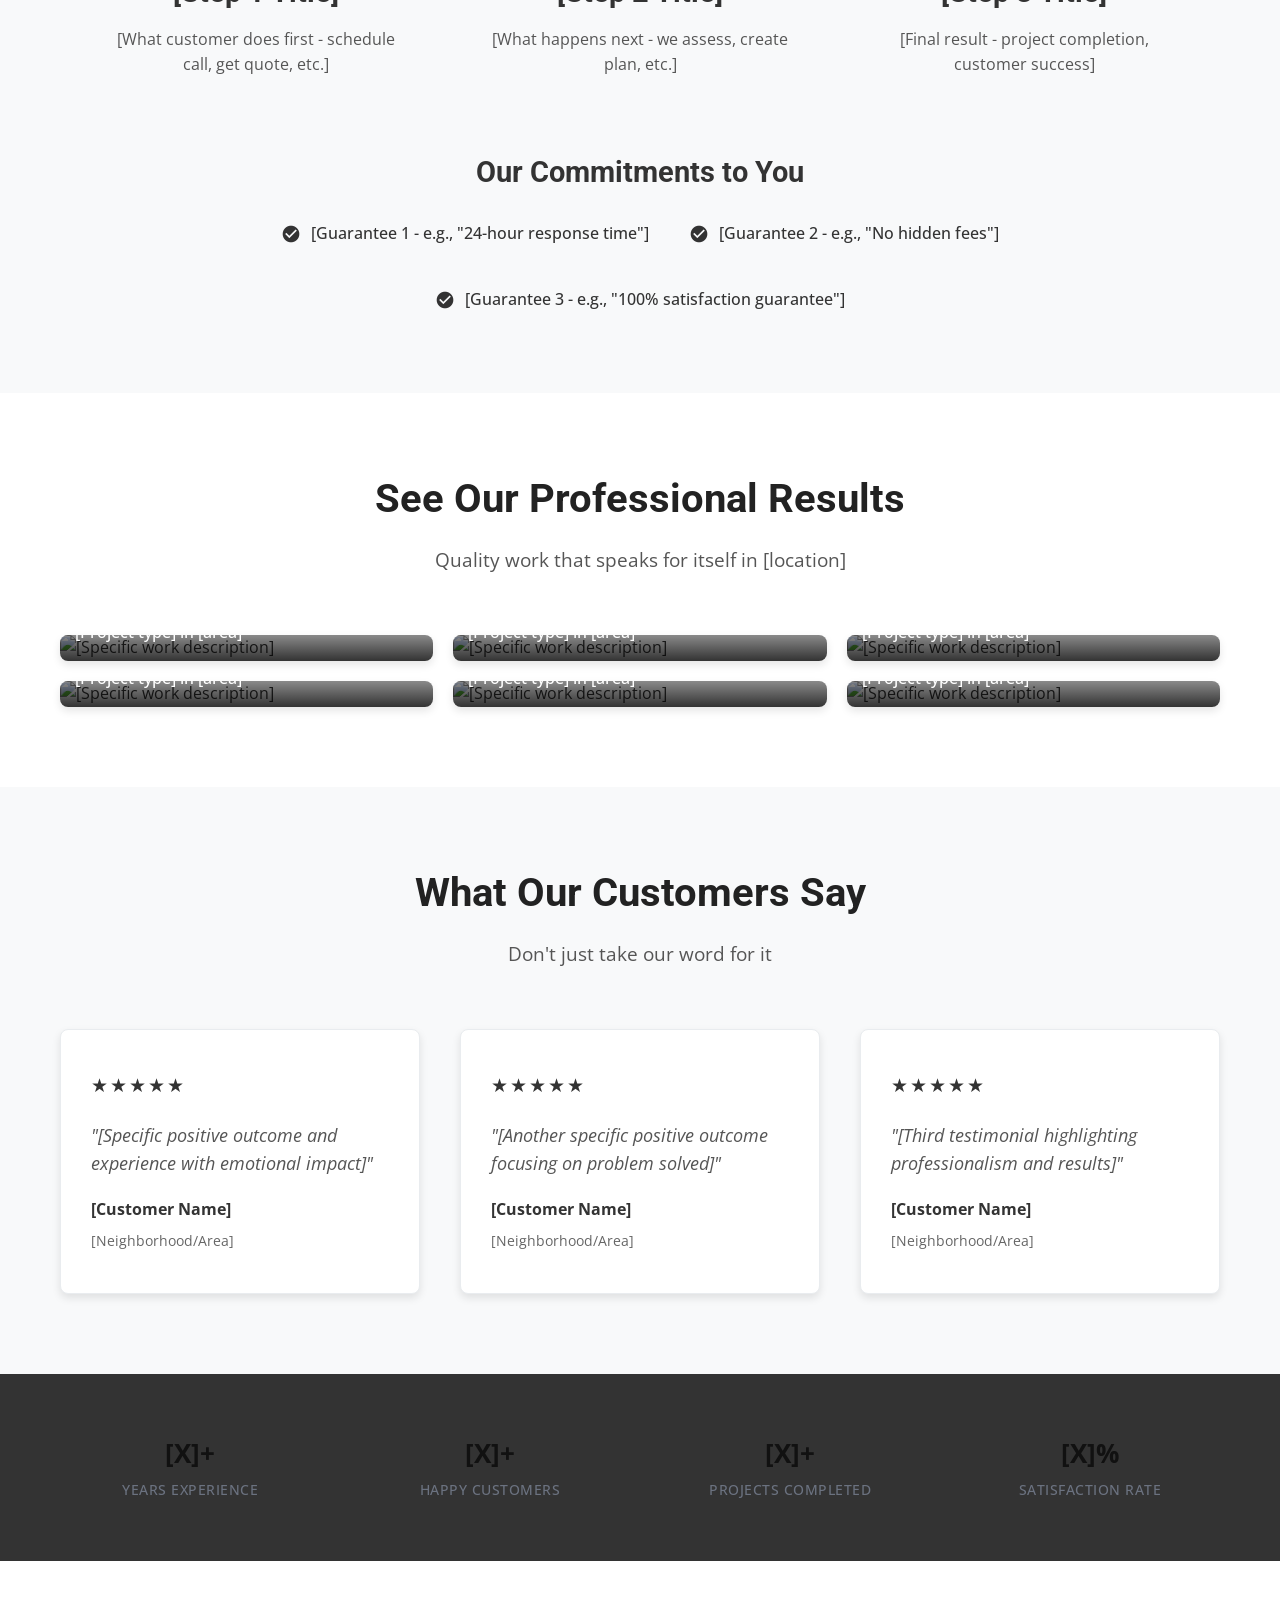
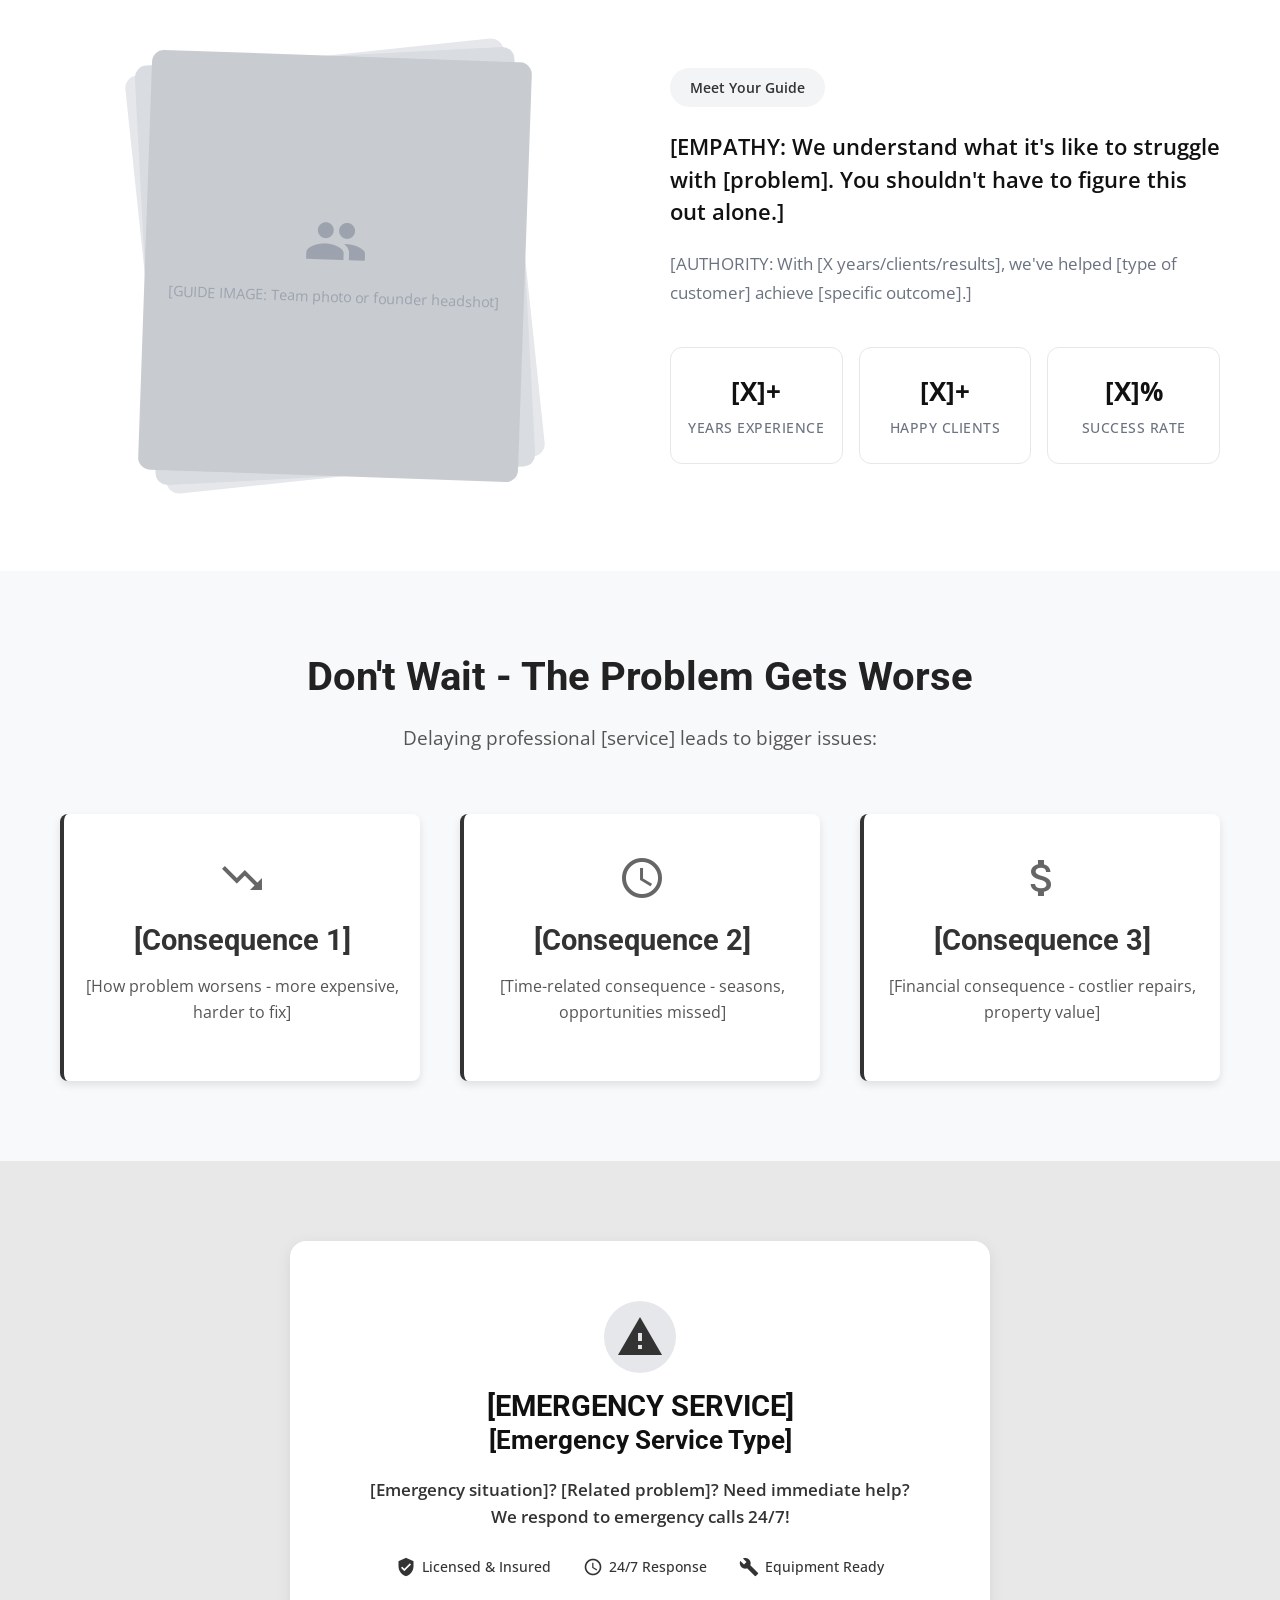
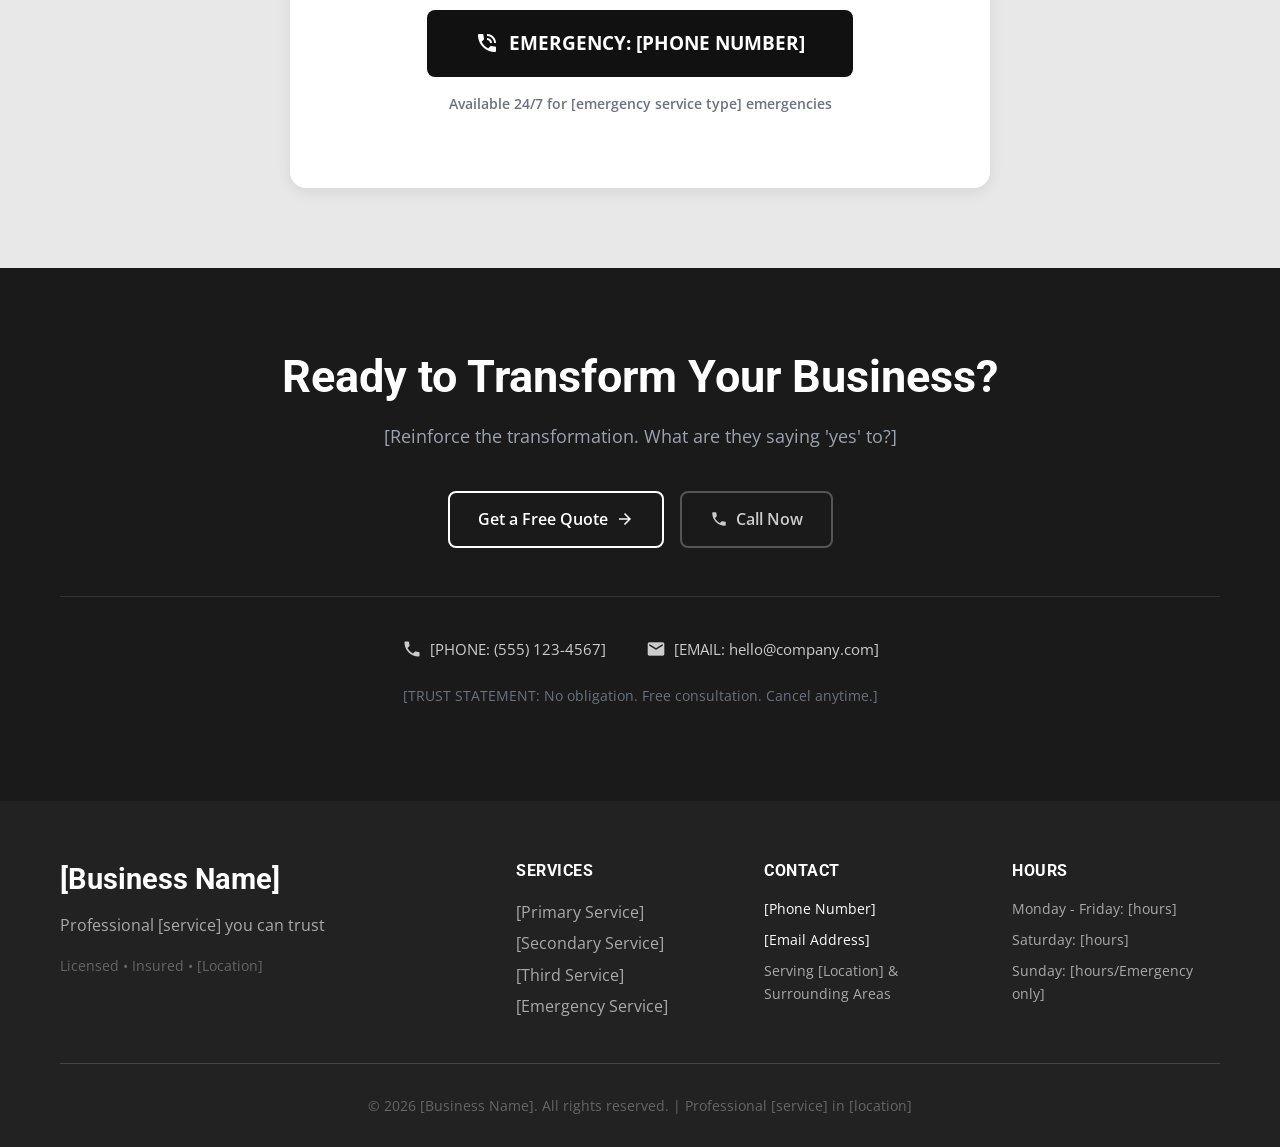
==== commit 6664a551: "Add header shrink effect on scroll Co-Authored-By: Claude Opus 4.5 <noreply@anthropic.com>" ====
--- a/index.html
+++ b/index.html
@@ -29,12 +29,6 @@
                     <a href="#contact">Contact</a>
                 </nav>
                 <div class="header-utilities">
-                    <button class="search-btn" aria-label="Search">
-                        <span class="material-icons">search</span>
-                    </button>
-                    <button class="theme-toggle" aria-label="Toggle dark mode">
-                        <span class="material-icons">dark_mode</span>
-                    </button>
                     <a href="#contact" class="get-in-touch-btn">Get in Touch</a>
                 </div>
                 <div class="mobile-menu-toggle">
@@ -527,30 +521,16 @@
                     });
                 });
             }
-            
-            // Theme toggle functionality (placeholder)
-            const themeToggle = document.querySelector('.theme-toggle');
-            if (themeToggle) {
-                themeToggle.addEventListener('click', function() {
-                    const icon = themeToggle.querySelector('.material-icons');
-                    if (icon.textContent === 'dark_mode') {
-                        icon.textContent = 'light_mode';
-                        // Add dark theme logic here
-                    } else {
-                        icon.textContent = 'dark_mode';
-                        // Add light theme logic here
-                    }
-                });
-            }
-            
-            // Search button functionality (placeholder)
-            const searchBtn = document.querySelector('.search-btn');
-            if (searchBtn) {
-                searchBtn.addEventListener('click', function() {
-                    // Add search functionality here
-                    console.log('Search clicked');
-                });
-            }
+
+            // Shrink header on scroll
+            const header = document.querySelector('.header');
+            window.addEventListener('scroll', function() {
+                if (window.scrollY > 50) {
+                    header.classList.add('scrolled');
+                } else {
+                    header.classList.remove('scrolled');
+                }
+            });
         });
     </script>
 </body>
--- a/styles.css
+++ b/styles.css
@@ -150,6 +150,7 @@
     padding: 18px 0;
     position: fixed;
     top: 0;
+    transition: padding 0.3s ease, box-shadow 0.3s ease;
     left: 0;
     right: 0;
     z-index: 1000;
@@ -163,12 +164,22 @@
     gap: 20px;
 }
 
+.header.scrolled {
+    padding: 10px 0;
+    box-shadow: 0 2px 8px rgba(0,0,0,0.15);
+}
+
+.header.scrolled .logo h1 {
+    font-size: 1.2em;
+}
+
 .logo h1 {
     font-size: 1.5em;
     font-weight: 700;
     color: #333;
     margin: 0;
     font-family: 'Roboto', sans-serif;
+    transition: font-size 0.3s ease;
 }
 
 .nav {
@@ -910,7 +921,7 @@
 /* Emergency Section */
 .emergency {
     padding: 80px 0;
-    background-color: #f5f5f5;
+    background-color: #e8e8e8;
 }
 
 .emergency-card {
@@ -1012,105 +1023,116 @@
 /* Contact Section */
 .contact {
     padding: 80px 0;
-    background-color: #333;
+    background-color: #1a1a1a;
     color: #fff;
 }
 
 .contact-header {
     text-align: center;
-    margin-bottom: 60px;
+    margin-bottom: 40px;
 }
 
 .contact-header h2 {
     color: #fff;
-    font-size: 2.5em;
-    margin-bottom: 20px;
+    font-size: 2.8em;
+    font-weight: 700;
+    margin-bottom: 16px;
 }
 
 .contact-header p {
-    color: #ddd;
-    font-size: 1.2em;
-}
-
-.contact-content {
-    display: grid;
-    grid-template-columns: 2fr 1fr;
-    gap: 60px;
-    margin-bottom: 60px;
-}
-
-.contact-info {
-    display: grid;
-    grid-template-columns: repeat(auto-fit, minmax(250px, 1fr));
+    color: #9ca3af;
+    font-size: 1.1em;
+}
+
+.contact-buttons {
+    display: flex;
+    justify-content: center;
+    gap: 16px;
+    margin-bottom: 48px;
+}
+
+.btn-contact-primary {
+    display: inline-flex;
+    align-items: center;
+    gap: 8px;
+    padding: 14px 28px;
+    border: 2px solid #fff;
+    border-radius: 8px;
+    color: #fff;
+    font-size: 1em;
+    font-weight: 600;
+    text-decoration: none;
+    transition: background-color 0.3s ease;
+}
+
+.btn-contact-primary:hover {
+    background-color: #fff;
+    color: #1a1a1a;
+}
+
+.btn-contact-primary .material-icons {
+    font-size: 18px;
+}
+
+.btn-contact-secondary {
+    display: inline-flex;
+    align-items: center;
+    gap: 8px;
+    padding: 14px 28px;
+    border: 2px solid #555;
+    border-radius: 8px;
+    color: #ccc;
+    font-size: 1em;
+    font-weight: 600;
+    text-decoration: none;
+    transition: background-color 0.3s ease, border-color 0.3s ease;
+}
+
+.btn-contact-secondary:hover {
+    border-color: #fff;
+    color: #fff;
+}
+
+.btn-contact-secondary .material-icons {
+    font-size: 18px;
+}
+
+.contact-divider {
+    border: none;
+    border-top: 1px solid #333;
+    margin-bottom: 40px;
+}
+
+.contact-details {
+    display: flex;
+    justify-content: center;
     gap: 40px;
-}
-
-.contact-method {
-    display: flex;
-    gap: 20px;
-    align-items: flex-start;
-}
-
-.contact-method .material-icons {
-    font-size: 32px;
-    color: #fff;
-    margin-top: 5px;
-}
-
-.contact-method h4 {
-    color: #fff;
-    margin-bottom: 8px;
-}
-
-.contact-method p {
-    color: #ddd;
-    margin: 0;
-}
-
-.contact-method a {
-    color: #fff;
-    font-weight: 600;
-}
-
-.contact-method a:hover {
-    color: #ddd;
-}
-
-.phone-number {
-    font-size: 1.3em;
-    font-weight: 700;
-}
-
-.available, .response, .coverage {
-    font-size: 0.9em;
-    color: #aaa;
-}
-
-.emergency-contact {
-    background-color: rgba(255,255,255,0.1);
-    padding: 30px;
-    border-radius: 8px;
-    text-align: center;
-}
-
-.emergency-contact h3 {
-    color: #fff;
-    margin-bottom: 15px;
-}
-
-.emergency-contact p {
-    color: #ddd;
-    margin-bottom: 20px;
-}
-
-.final-cta {
-    text-align: center;
-}
-
-.cta-subtext {
-    color: #aaa;
-    font-size: 0.9em;
-    margin-top: 15px;
+    margin-bottom: 24px;
+    flex-wrap: wrap;
+}
+
+.contact-detail {
+    display: inline-flex;
+    align-items: center;
+    gap: 8px;
+    color: #ccc;
+    text-decoration: none;
+    font-size: 0.95em;
+    transition: color 0.3s ease;
+}
+
+.contact-detail:hover {
+    color: #fff;
+}
+
+.contact-detail .material-icons {
+    font-size: 20px;
+}
+
+.contact-trust {
+    text-align: center;
+    color: #6b7280;
+    font-size: 0.85em;
 }
 
 /* Footer */
@@ -1279,9 +1301,15 @@
         font-size: 1em;
     }
 
-    .contact-content {
-        grid-template-columns: 1fr;
-        gap: 40px;
+    .contact-buttons {
+        flex-direction: column;
+        align-items: center;
+    }
+
+    .contact-details {
+        flex-direction: column;
+        align-items: center;
+        gap: 16px;
     }
     
     .footer-content {
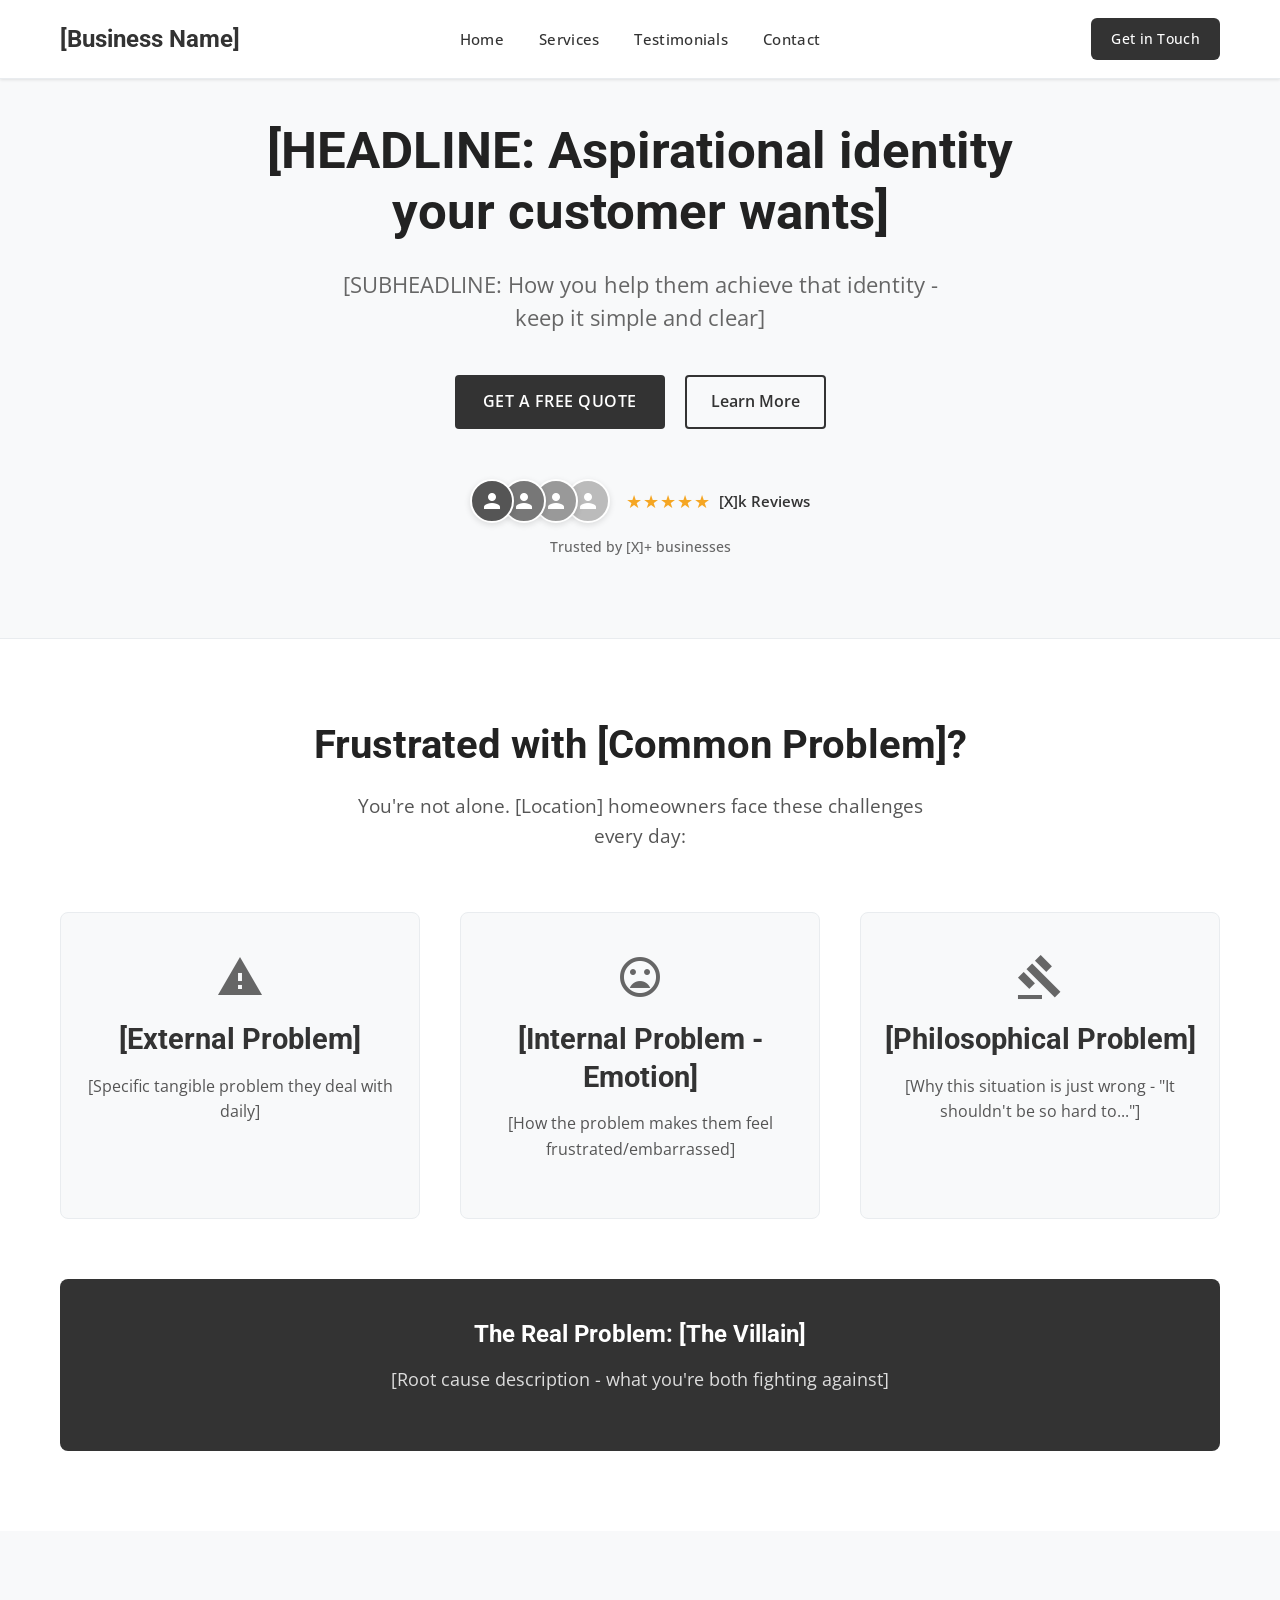
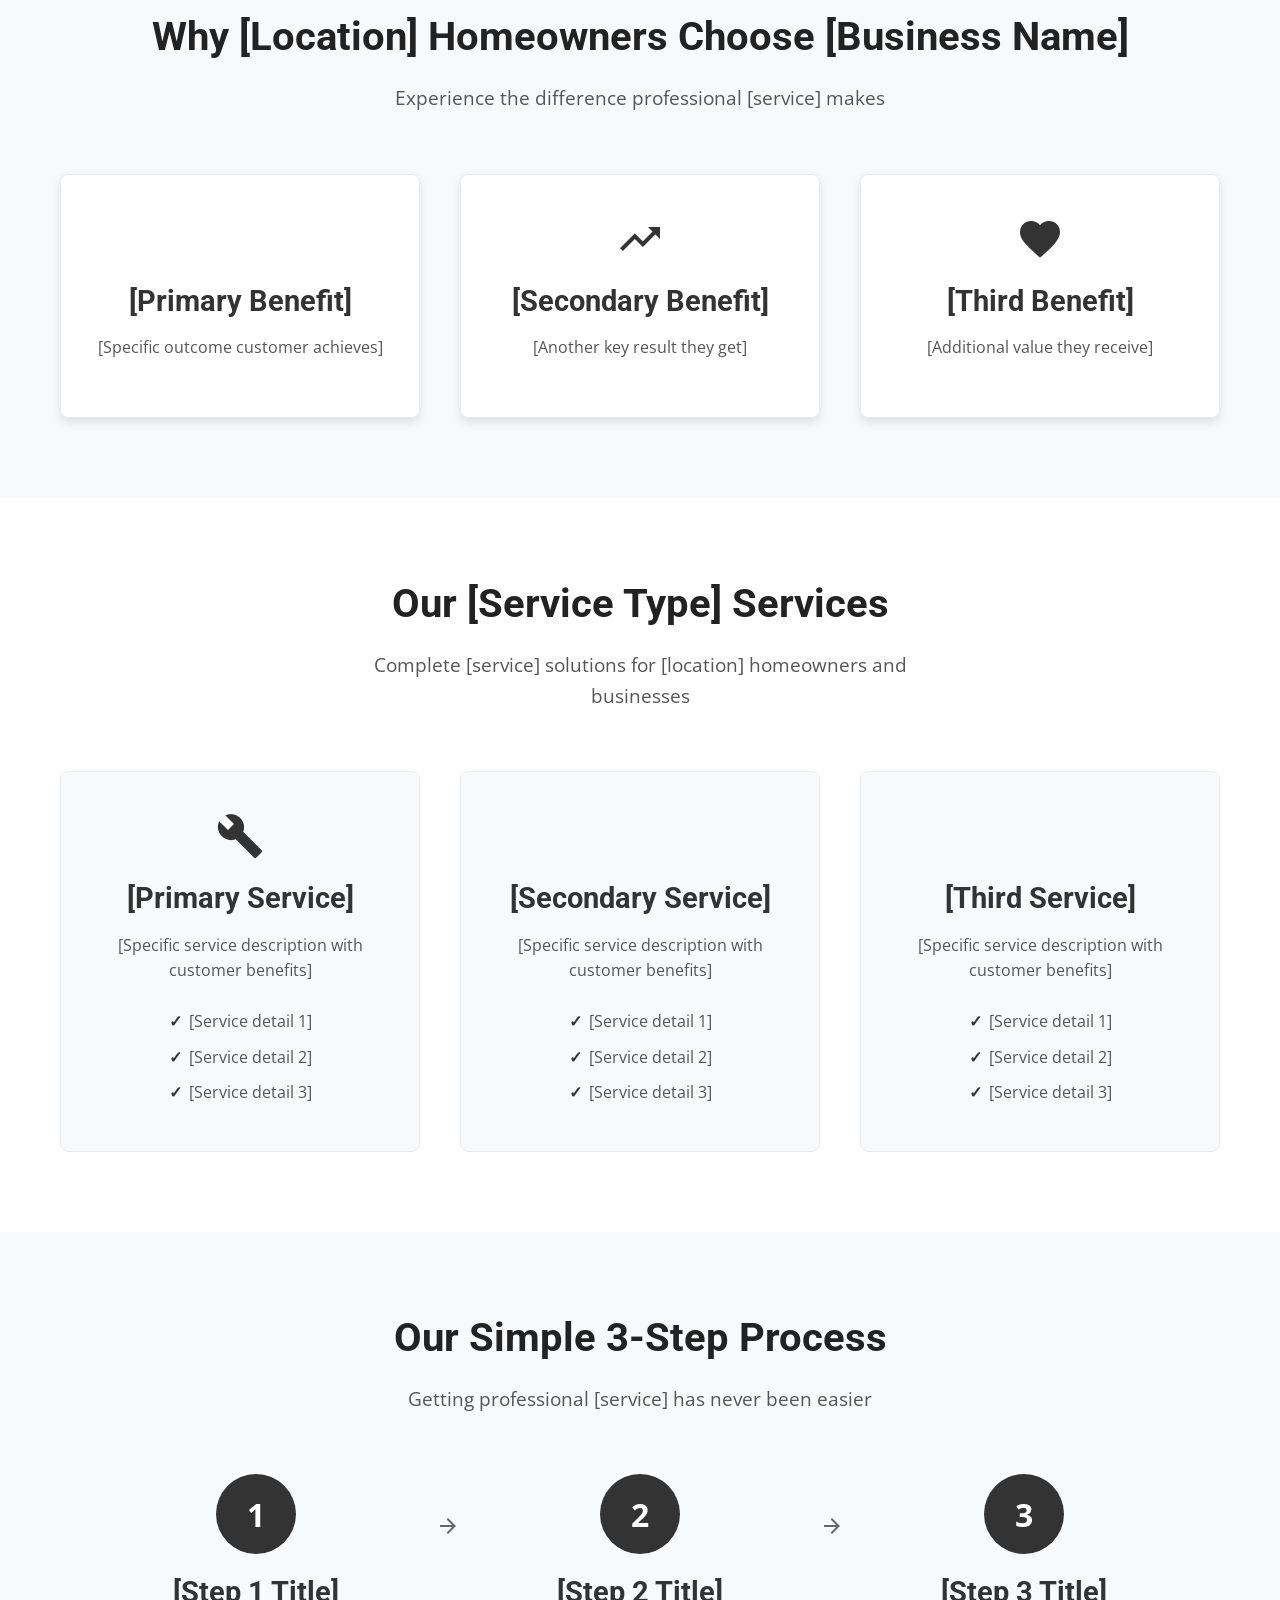
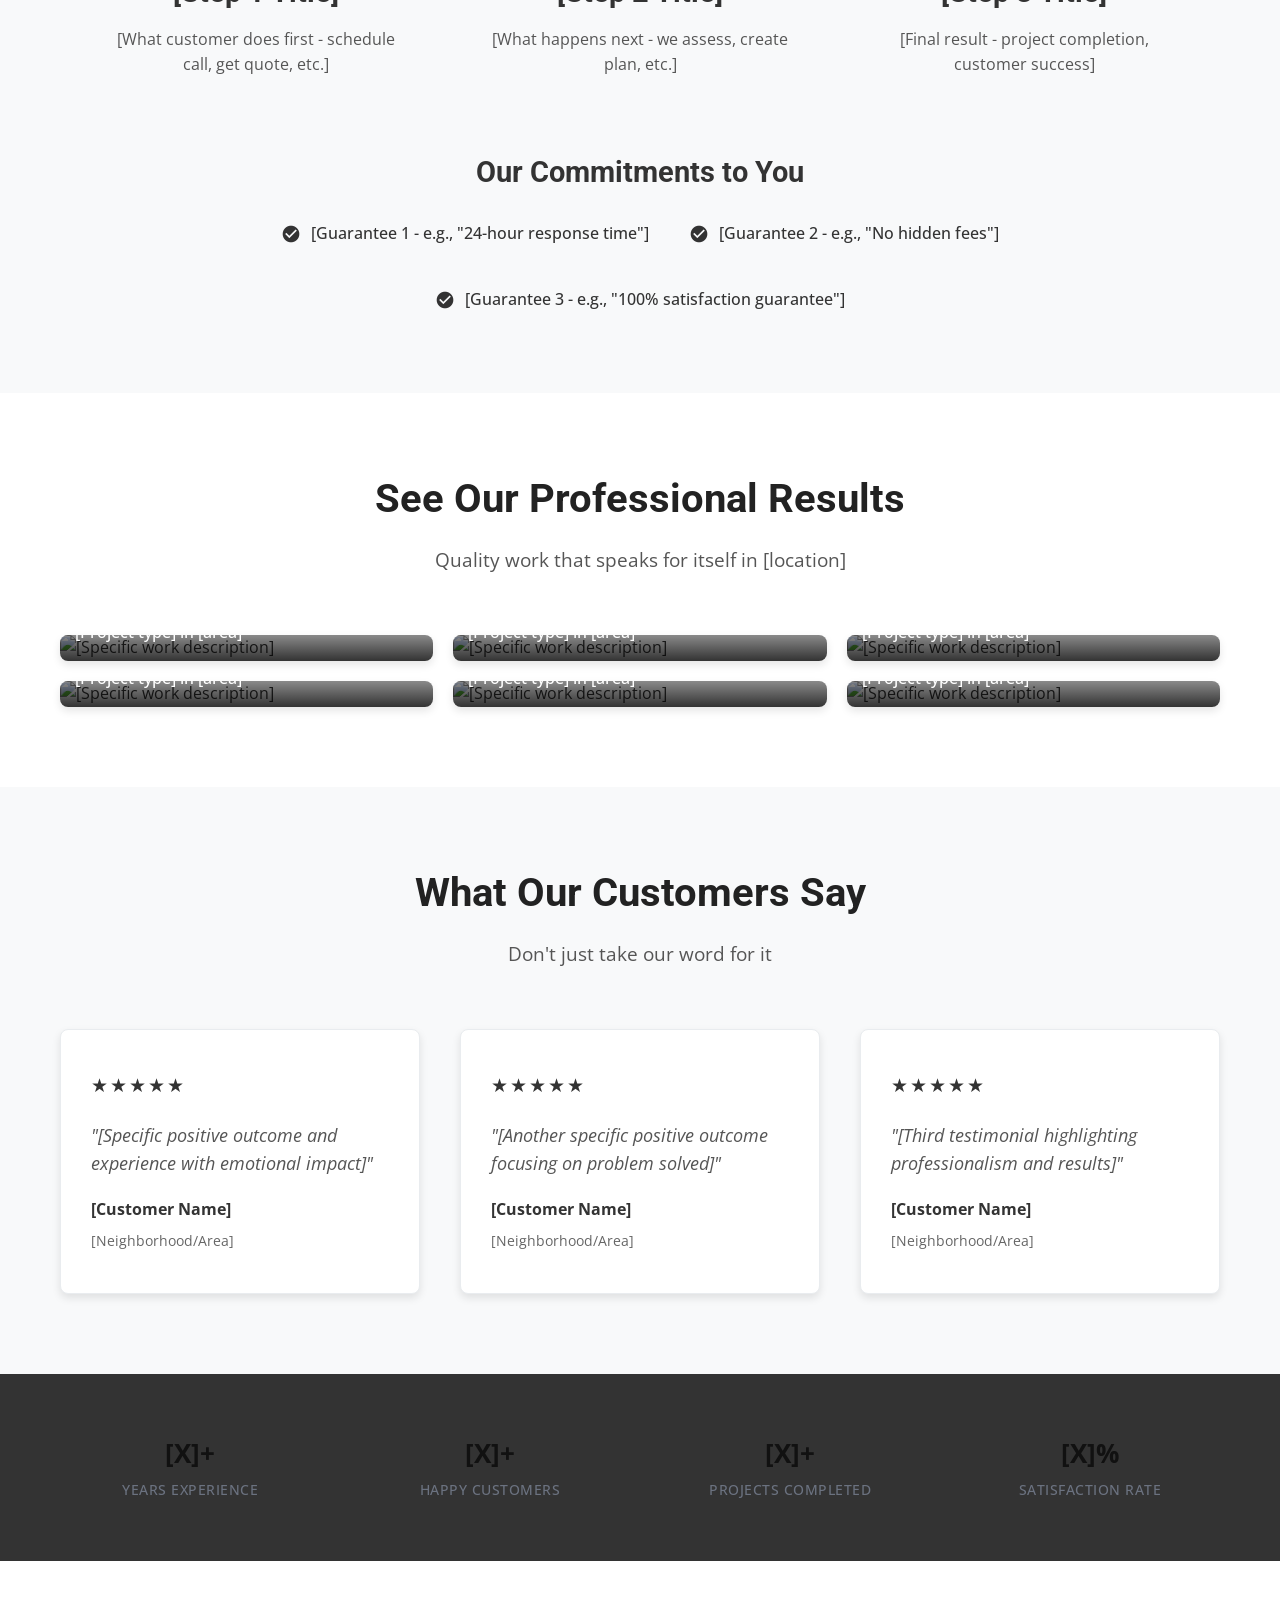
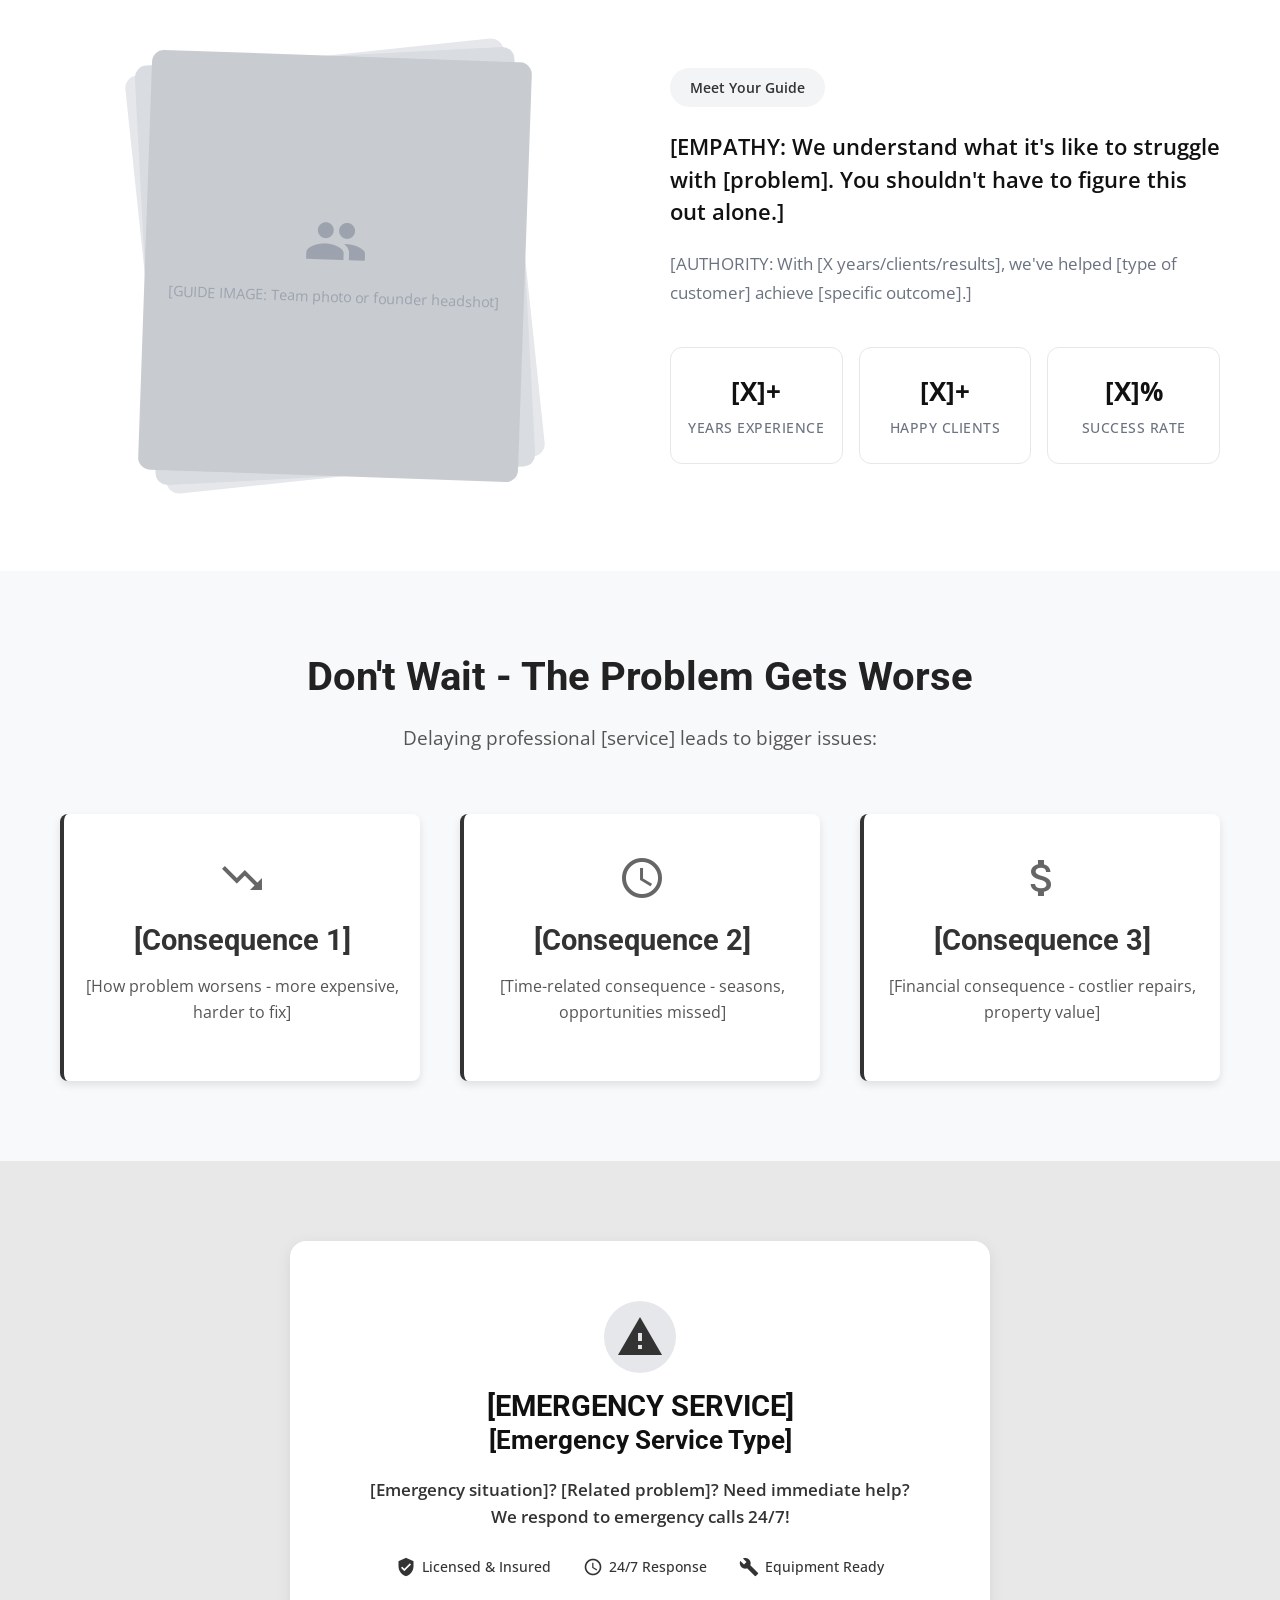
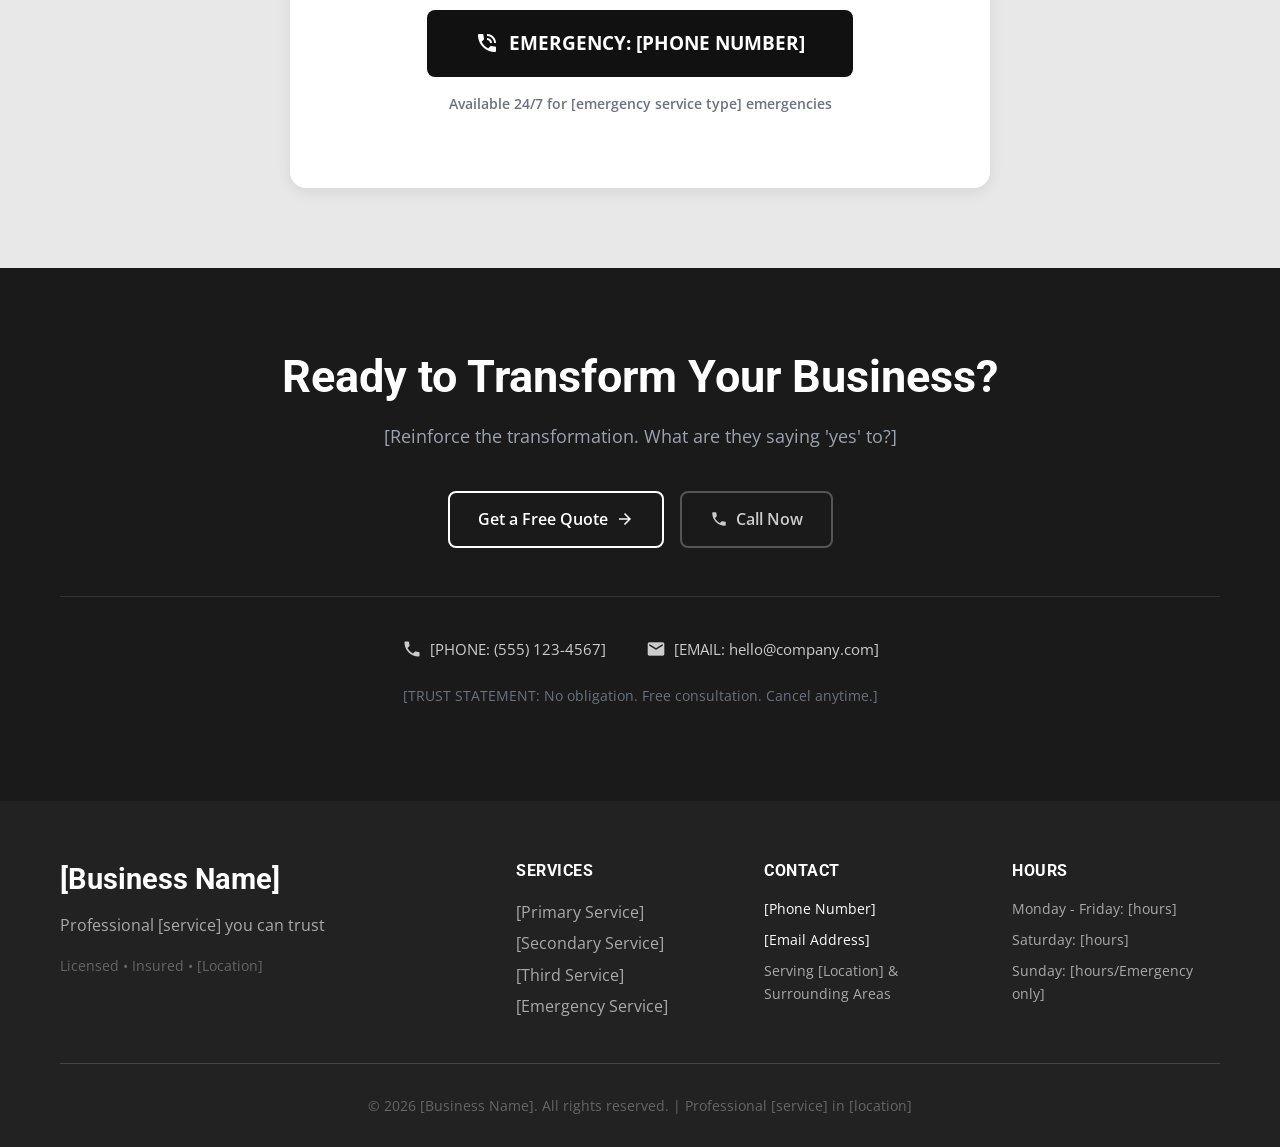
==== commit 2ae97d34: "Add position-aware button as optional component Extracted the position-aware hover effect (circle ex" ====
--- a/index.html
+++ b/index.html
@@ -12,6 +12,9 @@
     <link href="https://fonts.googleapis.com/css2?family=Open+Sans:wght@400;600;700&family=Roboto:wght@400;500;700&display=swap" rel="stylesheet">
     
     <link rel="stylesheet" href="styles.css">
+
+    <!-- Optional: Position-Aware Button Hover Effect -->
+    <!-- <link rel="stylesheet" href="components/btn-pa.css"> -->
 </head>
 <body>
     <!-- Header/Navigation -->
@@ -22,9 +25,8 @@
                     <h1>[Business Name]</h1>
                 </div>
                 <nav class="nav">
-                    <a href="#home">Home</a>
+                    <a href="#">Home</a>
                     <a href="#services">Services</a>
-                    <a href="#blog">Blog</a>
                     <a href="#testimonials">Testimonials</a>
                     <a href="#contact">Contact</a>
                 </nav>
@@ -496,6 +498,9 @@
             </div>
         </div>
     </footer>
+
+    <!-- Optional: Position-Aware Button Hover Effect -->
+    <!-- <script src="components/btn-pa.js"></script> -->
 
     <!-- Mobile Menu & Header Utilities Script -->
     <script>
--- a/components/btn-pa.css
+++ b/components/btn-pa.css
@@ -0,0 +1,99 @@
+/* ======================================
+   Position-Aware Button Hover Effect
+   Optional component - add to any button
+   Based on CodePen by Kyle Brumm
+   ====================================== */
+
+/* Base - only affects elements with .btn-pa class */
+.btn-pa {
+    position: relative;
+    overflow: hidden;
+    cursor: pointer;
+    z-index: 1;
+}
+
+.btn-pa .btn-pa-fill {
+    position: absolute;
+    display: block;
+    width: 0;
+    height: 0;
+    border-radius: 50%;
+    transition: width 0.4s ease-in-out, height 0.4s ease-in-out;
+    transform: translate(-50%, -50%);
+    z-index: -1;
+    pointer-events: none;
+}
+
+.btn-pa:hover .btn-pa-fill {
+    width: 600px;
+    height: 600px;
+}
+
+/* --primary: solid button, dark fill on hover */
+.btn-pa--primary {
+    background-color: var(--primary, #2d5a3d);
+    color: #fff;
+    border: 2px solid var(--primary, #2d5a3d);
+}
+
+.btn-pa--primary .btn-pa-fill {
+    background-color: var(--primary-dark, #1e3d28);
+}
+
+.btn-pa--primary:hover {
+    color: #fff;
+}
+
+/* --alt: outline button, primary fill on hover */
+.btn-pa--alt {
+    background-color: transparent;
+    color: var(--primary, #2d5a3d);
+    border: 2px solid var(--primary, #2d5a3d);
+}
+
+.btn-pa--alt .btn-pa-fill {
+    background-color: var(--primary, #2d5a3d);
+}
+
+.btn-pa--alt:hover {
+    color: #fff;
+    border-color: var(--primary, #2d5a3d);
+}
+
+/* --header: for header CTA buttons */
+.btn-pa--header .btn-pa-fill {
+    background-color: var(--primary-dark, #1e3d28);
+}
+
+.btn-pa--header:hover {
+    color: #fff;
+}
+
+/* --cta: for mid-page call-to-action sections */
+.btn-pa--cta .btn-pa-fill {
+    background-color: var(--primary-dark, #1e3d28);
+}
+
+.btn-pa--cta:hover {
+    color: #fff;
+}
+
+/* --contact: solid button, white fill on hover */
+.btn-pa--contact .btn-pa-fill {
+    background-color: #fff;
+}
+
+.btn-pa--contact:hover {
+    color: var(--primary-dark, #1e3d28);
+    border-color: #fff;
+}
+
+/* --contact-alt: outline button, primary fill on hover */
+.btn-pa--contact-alt .btn-pa-fill {
+    background-color: var(--primary, #2d5a3d);
+}
+
+.btn-pa--contact-alt:hover {
+    color: #fff;
+    border-color: var(--primary, #2d5a3d);
+}
